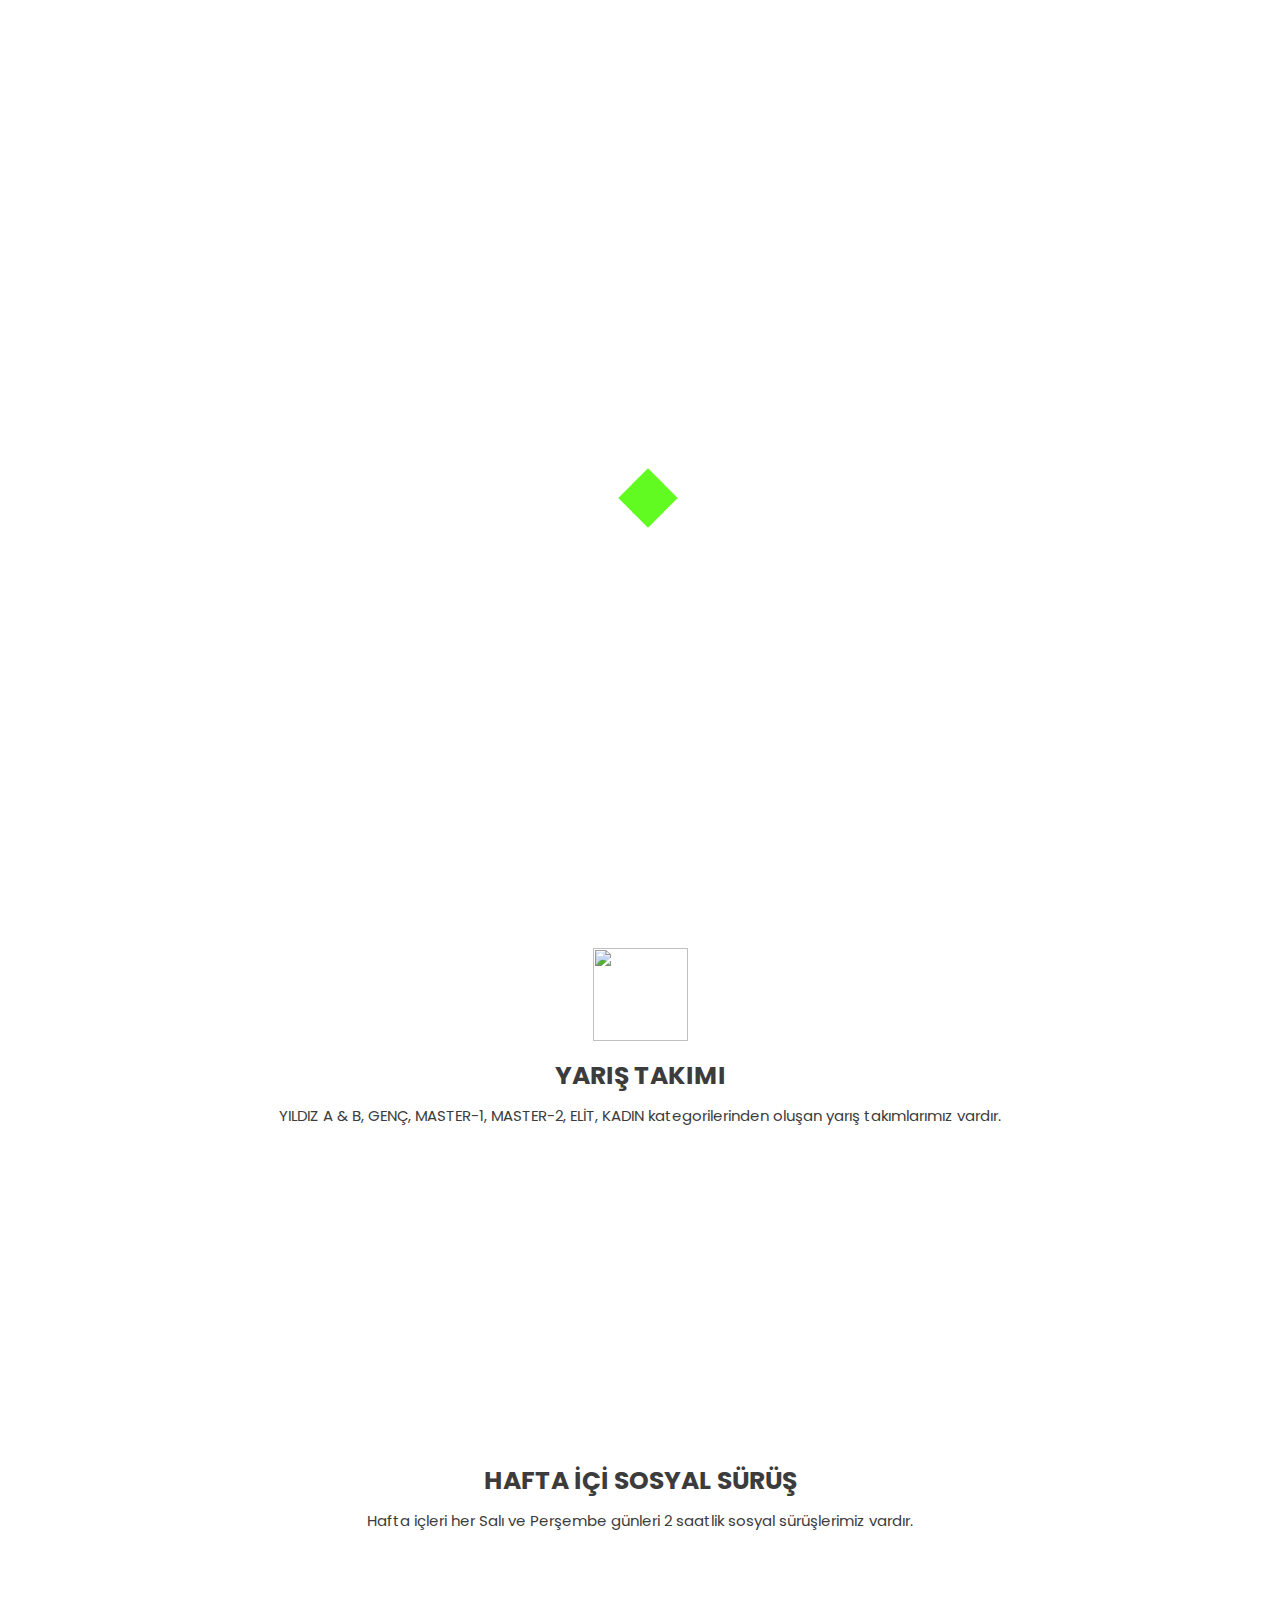
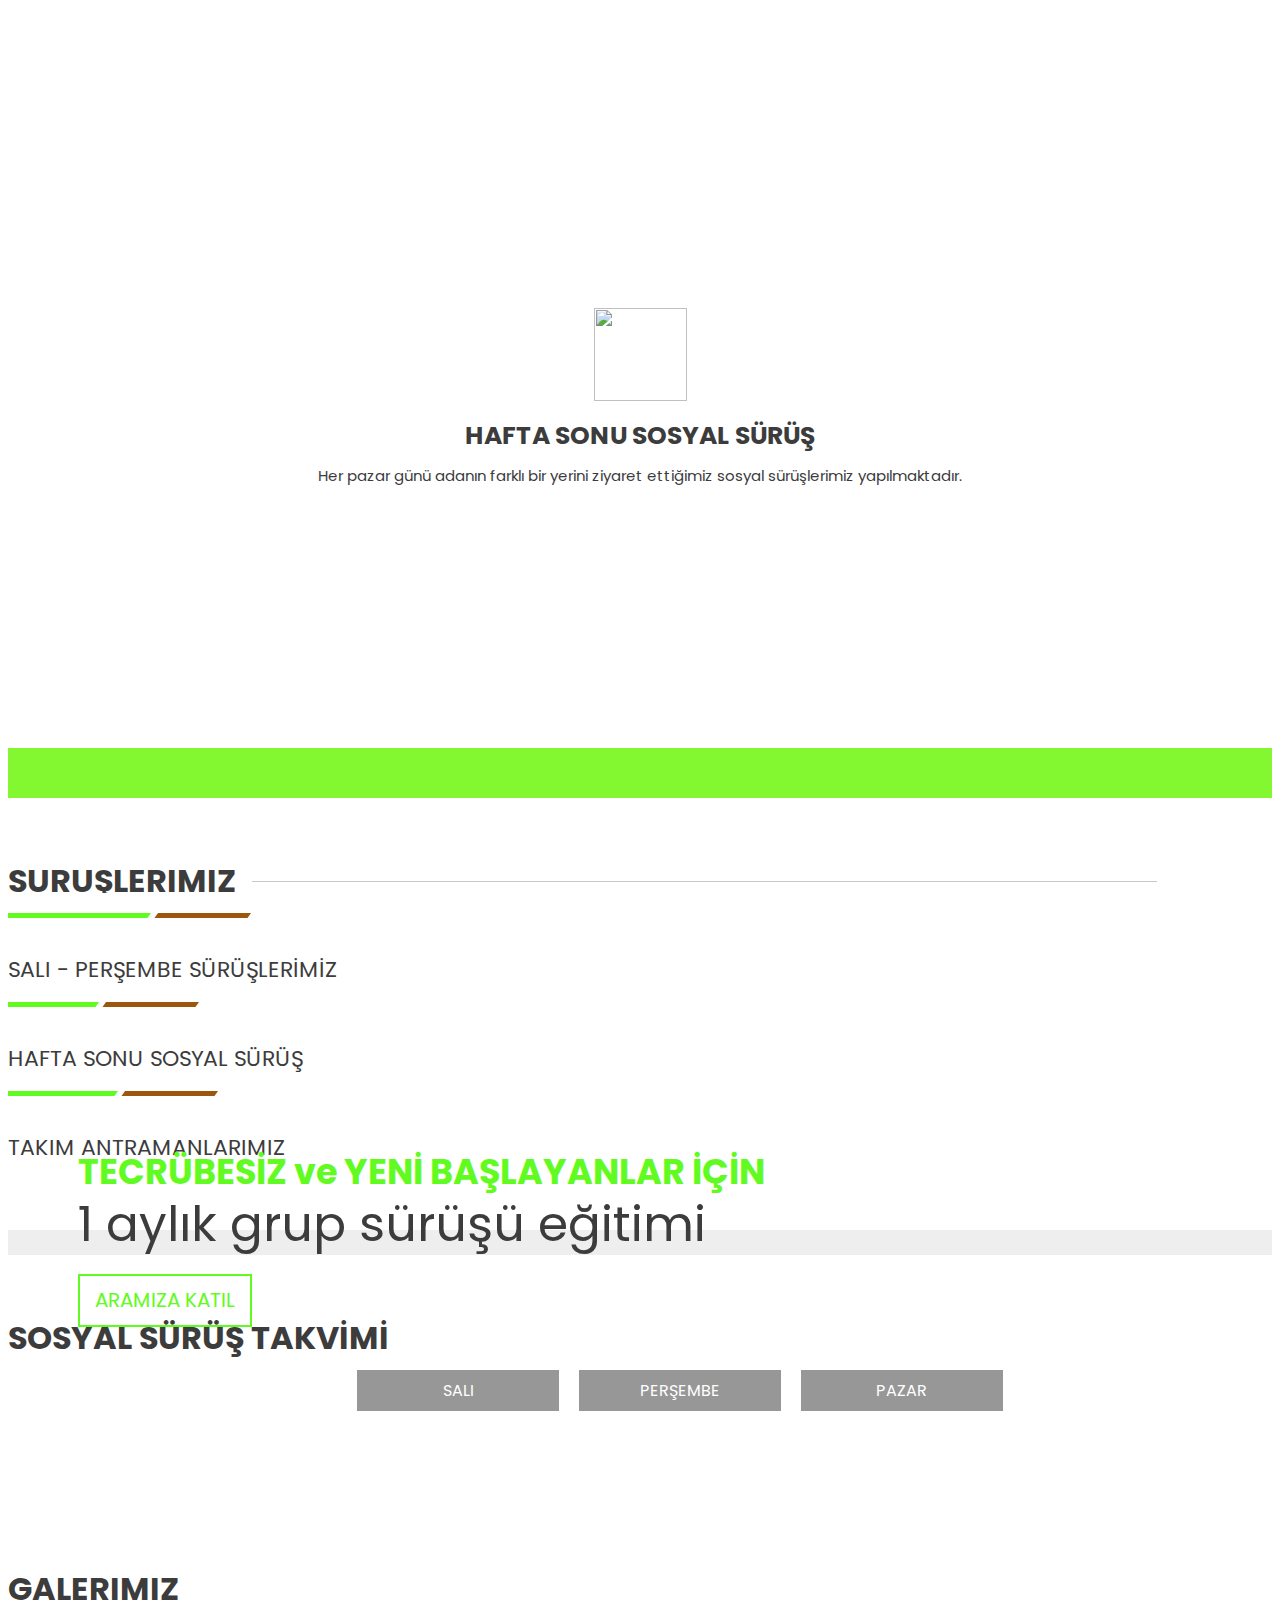
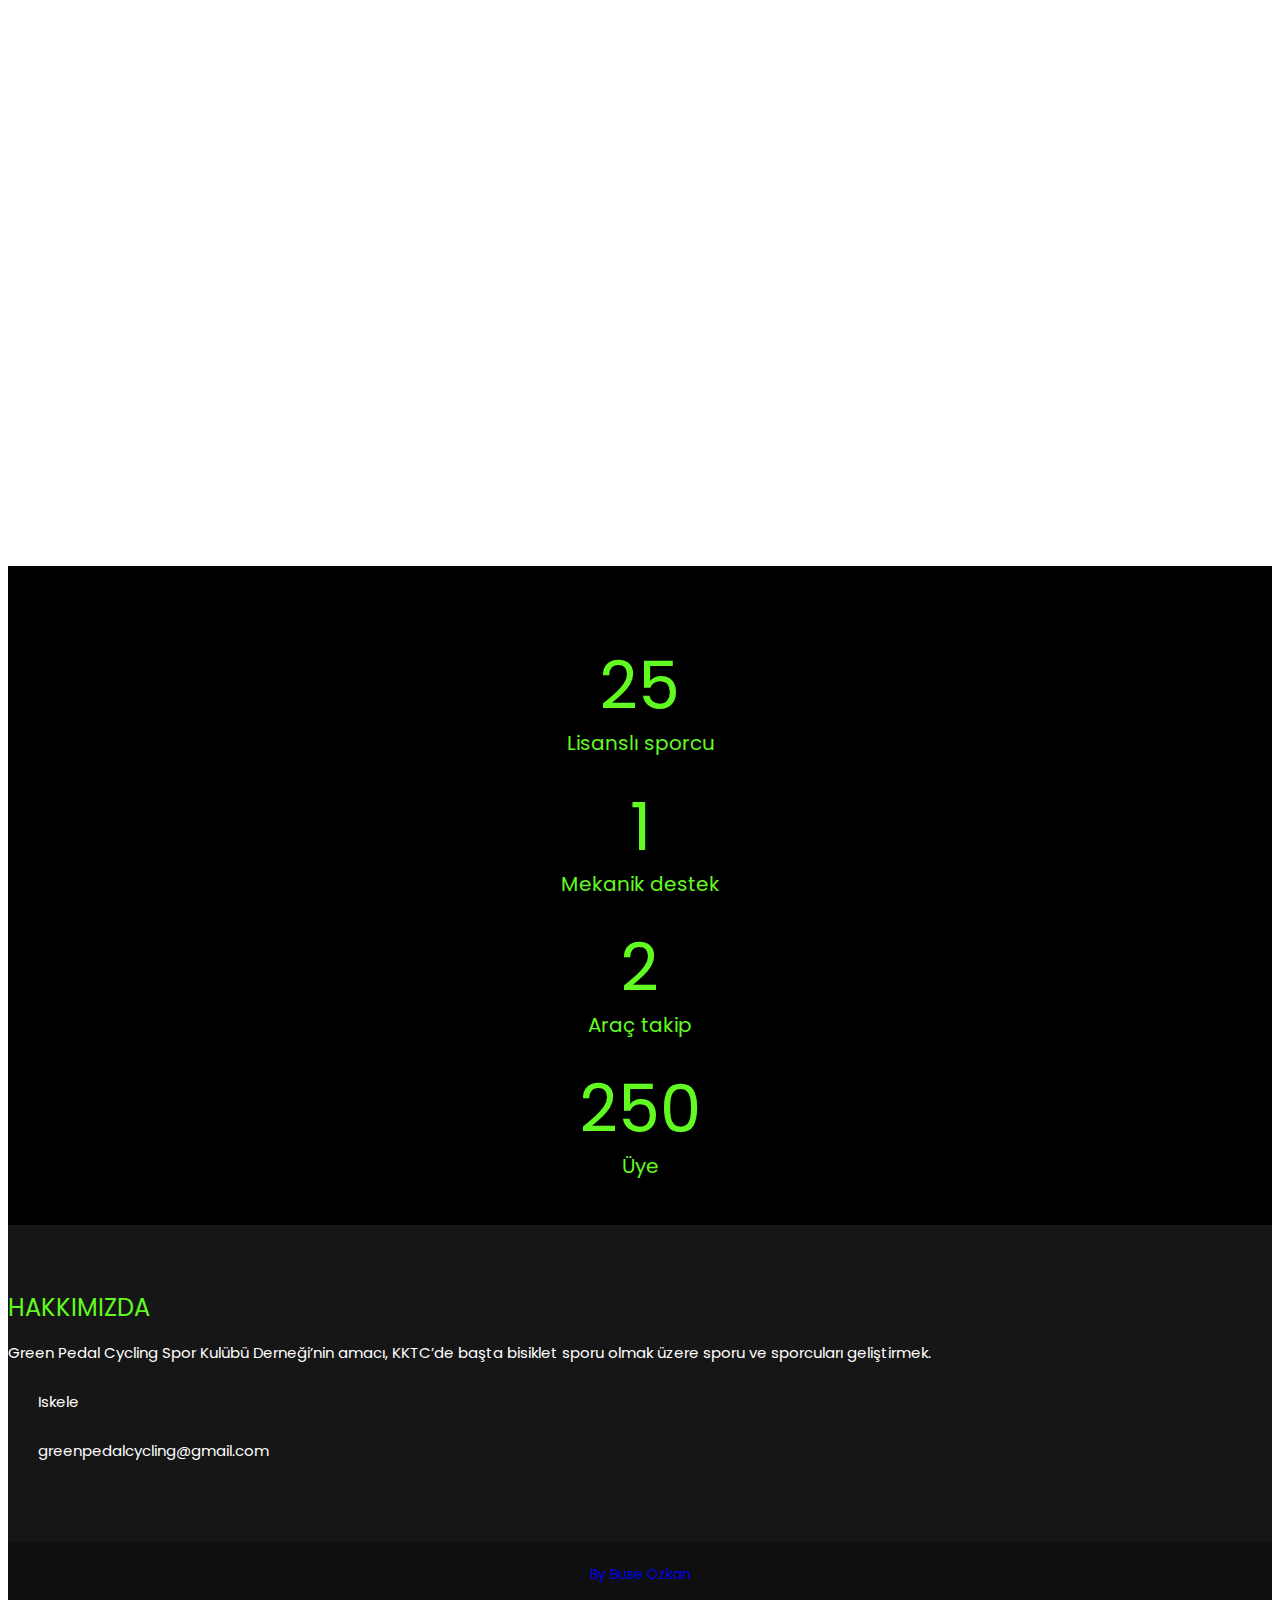
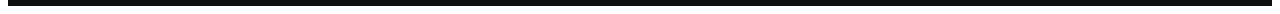
==== index.html @ 1f766755 "chn" ====
<!doctype html>
<html lang="en">

<head>
    <meta charset="utf-8">
    <meta http-equiv="X-UA-Compatible" content="IE=edge">
    <meta name="viewport" content="width=device-width, initial-scale=1" />
    <meta name="description" content="">
    <meta name="author" content="">
    <link rel="shortcut icon" type="image/x-icon" href="images/favicon.ico">
    <title>GREENPEDAL Template</title>
    <!-- Reset CSS -->
    <link href="css/reset.css" rel="stylesheet" type="text/css">
    <!-- Bootstrap -->
    <link href="assets/bootstrap/css/bootstrap.min.css" rel="stylesheet" type="text/css">
    <!-- Font Awesome -->
    <link href="assets/font-awesome/css/font-awesome.min.css" rel="stylesheet" type="text/css">
    <!-- Iconmoon -->
    <link href="assets/iconmoon/css/iconmoon.css" rel="stylesheet" type="text/css">
    <!-- Lightbox CSS -->
    <link href="assets/lightbox/css/lightbox.css" rel="stylesheet" type="text/css">
    <!-- Owl Carousel -->
    <link href="assets/owl-carousel/css/owl.carousel.min.css" rel="stylesheet" type="text/css">
    <!-- Animate -->
    <link href="css/animate.css" rel="stylesheet" type="text/css">
    <!-- Aos -->
    <link href="assets/aos/aos.css" rel="stylesheet" type="text/css">
    <!-- Custom Style -->
    <link href="css/custom.css" rel="stylesheet" type="text/css">
</head>

<body>
    <!-- Start Preloader -->
    <div id="loading">
        <div class="element">
            <div class="sk-folding-cube">
                <div class="sk-cube1 sk-cube"></div>
                <div class="sk-cube2 sk-cube"></div>
                <div class="sk-cube4 sk-cube"></div>
                <div class="sk-cube3 sk-cube"></div>
            </div>
        </div>
    </div>
    <!-- End Preloader -->


    <!-- Start Header -->
    <header>
        <!-- Start Header Sec -->
        <div class="container header-sec">
            <div class="row">
                <span class="col-xs-12 col-sm-3 logo"><a href="index-2.html"><img class="main" src="images/logo.png"
                            alt="Fitness Gym"><img class="fix" src="images/logo-fix.png" alt="Fitness Gym"></a></span>
                <div class="col-xs-12 col-sm-9 header-right">
                    <div class="header_search_outer">
                        <!-- <span class="icon-search-icon"></span>
                        <input type="text" value="" placeholder="Search" class="header_search" />
                    </div> -->
                        <!-- Start Navigation -->
                        <nav class="navbar navbar-expand-md navbar-dark navbar-custom">
                            <button class="navbar-toggler navbar-toggler-right" type="button" data-toggle="collapse"
                                data-target="#navbarNavDropdown" aria-controls="navbarNavDropdown">
                                <span class="navbar-toggler-icon"></span>
                            </button>
                            <div class="collapse navbar-collapse" id="navbarNavDropdown">
                                <ul class="navbar-nav">
                                    <li class="nav-item">
                                        <a class="nav-link" href="index-2.html">Ana Sayfa</a>
                                    </li>
                                    <li class="nav-item">
                                        <a class="nav-link" href="about-us.html">Hakkımızda</a>
                                    </li>
                                    <!-- <li class="nav-item">
                                    <a class="nav-link" href="classes.html">Classes</a>
                                </li>
                                <li class="nav-item">
                                    <a class="nav-link" href="schedule.html">Schedule</a>
                                </li>
                                <li class="nav-item">
                                    <a class="nav-link" href="trainers.html">Trainers</a>
                                </li>
                                <li class="nav-item">
                                    <a class="nav-link" href="news.html">News</a> -->
                                    </li>
                                    <li class="nav-item">
                                        <a class="nav-link" href="contact-us.html">İletişim</a>
                                    </li>
                                </ul>
                            </div>
                        </nav>
                        <!-- End Navigation -->
                    </div>
                </div>
            </div>
            <!-- End Header Sec -->
    </header>
    <!-- End Header -->

    <!-- Start Banner -->
    <div class="banner-outer">
        <span class="banner-shadow"></span>
        <div class="banner-image">
            <div class="container">
                <div class="content" data-aos="fade-right">
                    <h1>Sağlığını Şekillendir! </h1>
                    <h2>GREENPEDAL </h2>

                    <p>Bisiklet sporuna başlamak isteyip bir türlü başlayamıyor musunuz?
                        Ya da yeni bir bisiklet severler ekibi mi arıyorsunuz?</p>
                    <a href="https://docs.google.com/forms/d/e/1FAIpQLSelWysqo6po7-5aiItWca_OzMM6HdZRqr9SjpuhYBPBcHVYKA/viewform?usp=sf_link"
                        class="btn">Aramıza Katıl!</a>
                </div>
            </div>
        </div>
    </div>
    <!-- End Banner -->

    <!-- Start building -->
    <div class="building-outer">
        <div class="container">
            <div class="building-list">
                <div class="row">
                    <div class="col-sm-4 col-xs-12">
                        <div class="building-box">
                            <figure><img src="images/build_1.png" width="95" height="93" alt=""></figure>
                            <h4>YARIŞ TAKIMI</h4>
                            <p>YILDIZ A & B, GENÇ, MASTER-1, MASTER-2, ELİT, KADIN kategorilerinden oluşan yarış
                                takımlarımız vardır.</p>
                            <!-- <a href=" classes-detail.html" class="btn">Detaylara göz atın</a> -->
                        </div>
                    </div>
                    <div class="col-sm-4 col-xs-12">
                        <div class="building-box">
                            <figure><img src="images/build_2.png" alt=""></figure>
                            <h4>HAFTA İÇİ SOSYAL SÜRÜŞ</h4>
                            <p>Hafta içleri her Salı ve Perşembe günleri 2 saatlik sosyal sürüşlerimiz vardır.</p>
                            <!-- <a href="classes-detail.html" class="btn">Detaylara göz atın</a> -->
                        </div>
                    </div>
                    <div class="col-sm-4 col-xs-12">
                        <div class="building-box">
                            <figure><img src="images/build_3.png" height="93" width="93" alt=""></figure>
                            <h4>HAFTA SONU SOSYAL SÜRÜŞ</h4>
                            <p>Her pazar günü adanın farklı bir yerini ziyaret ettiğimiz sosyal sürüşlerimiz
                                yapılmaktadır.</p>
                            <!-- <a href="classes-detail.html" class="btn">Detaylara göz atın</a> -->
                        </div>
                    </div>
                </div>
            </div>
        </div>
    </div>
    <!-- End building sec -->

    <!-- Start Feature Classes -->
    <div class="feature-outer">
        <div class="container">
            <div class="head border">
                <h3><span>SÜRÜŞLERİMİZ</span></h3>
            </div>
            <div class="feature-list">
                <div class="feature-slider owl-carousel">
                    <div class="item">
                        <div class="feature-box">
                            <figure>
                                <img src="images/feature-thumb1.JPG" alt="">
                                <div class="time-box">
                                    <span class="date"><span>HER SALI & PERŞEMBE</span></span>
                                    <span class="time"><span>18:30</span></span>
                                </div>
                            </figure>
                            <h4>SALI - PERŞEMBE SÜRÜŞLERİMİZ</h4>
                        </div>
                    </div>
                    <div class="item">
                        <div class="feature-box">
                            <figure>
                                <img src="images/feature-thumb2.JPG" alt="">
                                <div class="time-box">
                                    <span class="date"><span>HER PAZAR</span></span>
                                    <span class="time"><span>6:00</span></span>
                                </div>
                            </figure>
                            <h4>HAFTA SONU SOSYAL SÜRÜŞ</h4>
                        </div>
                    </div>
                    <div class="item">
                        <div class="feature-box">
                            <figure>
                                <img src="images/feature-thumb3.jpg" alt="">
                                <div class="time-box">
                                    <span class="date"><span>HER CUMARTESİ</span></span>
                                    <span class="time"><span>6:00</span></span>
                                </div>
                            </figure>
                            <h4>TAKIM ANTRAMANLARIMIZ</h4>
                        </div>
                    </div>
                </div>
            </div>
        </div>
    </div>
    <!-- End Feature sec -->

    <!-- Start Muscle Sec -->
    <div class="muscle-outer">
        <figure><img src="images/egitim.jpg" alt=""></figure>
        <div class="muscle-para">
            <div class="outer">
                <h3>TECRÜBESİZ ve YENİ BAŞLAYANLAR İÇİN</h3>
                <h4>1 aylık grup sürüşü eğitimi</h4>
                <a href="contact-us.html" class="btn">ARAMIZA KATIL</a>
            </div>
        </div>
    </div>
    <!-- End Muscle sec -->

    <!-- Start SOSYAL SÜRÜŞ TAKVİMİ sec -->
    <div class="classSch-outer">
        <div class="container">
            <div class="head">
                <h3>SOSYAL SÜRÜŞ TAKVİMİ</h3>
            </div>
            <ul class="tabs">
                <li><a href="#tus">SALI</a></li>
                <li><a href="#thrus">PERŞEMBE</a></li>
                <li><a href="#sun">PAZAR</a></li>
            </ul>
            <div class="table-outer">
                <table class="table tab_container" id="tus">
                    <tr>
                        <td>HAFTA İÇİ SOSYAL SÜRÜŞ</td>
                        <td>18:30 - 20:30</td>
                        <td>Şevki Pırlanta</td>
                        <td><a href="contact-us.html" class="btn">ARAMIZA KATIL</a></td>
                    </tr>

                </table>

                <table class="table tab_container" id="thrus">
                    <tr>
                        <td>HAFTA İÇİ SOSYAL SÜRÜŞ</td>
                        <td>18:30 - 20:30</td>
                        <td>Şevki Pırlanta</td>
                        <td><a href="contact-us.html" class="btn">ARAMIZA KATIL</a></td>
                    </tr>

                </table>

                <table class="table tab_container" id="sun">
                    <tr>
                        <td>HAFTA SONU SOSYAL SÜRÜŞ</td>
                        <td>06:00 - 10:00</td>
                        <td>Şevki Pırlanta</td>
                        <td><a href="contact-us.html" class="btn">ARAMIZA KATIL</a></td>
                    </tr>

                </table>
            </div>
        </div>
    </div>
    <!-- End SOSYAL SÜRÜŞ TAKVİMİ sec -->

    <!-- Start Trainers sec -->
    <!-- <div class="trainers-outer">
        <div class="container">
            <div class="head border">
                <h3><span>EXPERT TRAINERS</span></h3>
            </div>
            <div class="trainers-list">
                <div class="trainers-slider owl-carousel">
                    <div class="item">
                        <div class="trainers-box">
                            <figure><img src="images/trainer1.png" alt=""></figure>
                            <span>Justin Hessen</span>
                        </div>
                    </div>
                    <div class="item">
                        <div class="trainers-box">
                            <figure><img src="images/trainer2.png" alt=""></figure>
                            <span>Romia Rose</span>
                        </div>
                    </div>
                    <div class="item">
                        <div class="trainers-box">
                            <figure><img src="images/trainer3.png" alt=""></figure>
                            <span>Simron Wigs</span>
                        </div>
                    </div>
                    <div class="item">
                        <div class="trainers-box">
                            <figure><img src="images/trainer4.png" alt=""></figure>
                            <span>John Smile</span>
                        </div>
                    </div>
                    <div class="item">
                        <div class="trainers-box">
                            <figure><img src="images/trainer1.png" alt=""></figure>
                            <span>Justin Hessen</span>
                        </div>
                    </div>
                    <div class="item">
                        <div class="trainers-box">
                            <figure><img src="images/trainer2.png" alt=""></figure>
                            <span>Romia Rose</span>
                        </div>
                    </div>
                    <div class="item">
                        <div class="trainers-box">
                            <figure><img src="images/trainer3.png" alt=""></figure>
                            <span>Simron Wigs</span>
                        </div>
                    </div>
                    <div class="item">
                        <div class="trainers-box">
                            <figure><img src="images/trainer4.png" alt=""></figure>
                            <span>John Smile</span>
                        </div>
                    </div>
                </div>
            </div>
        </div>
    </div> -->
    <!-- End Trainers sec -->

    <!-- Start Gallery sec -->
    <div class="gallery-outer">
        <div class="container">
            <div class="head">
                <h3>Galerimiz</h3>
            </div>

            <div class="gallery-list">
                <div class="row grid">
                    <div class="col-sm-3 col-xs-12 element-item HAFTA SONU SOSYAL SÜRÜŞ">
                        <div class="gallery-box">
                            <figure><img src="images/fotolar/img.jpg" alt=""></figure>
                        </div>
                    </div>
                    <div class="col-sm-3 col-xs-12 element-item running">
                        <div class="gallery-box">
                            <figure><img src="images/fotolar/img1.jpg" alt=""></figure>
                        </div>
                    </div>
                    <div class="col-sm-3 col-xs-12 element-item gym">
                        <div class="gallery-box">
                            <figure><img src="images/fotolar/img11.jpg" alt=""></figure>
                        </div>
                    </div>
                    <div class="col-sm-3 col-xs-12 element-item fitness">
                        <div class="gallery-box">
                            <figure><img src="images/fotolar/img2.jpg" alt=""></figure>
                        </div>
                    </div>
                    <div class="col-sm-3 col-xs-12 element-item HAFTA SONU SOSYAL SÜRÜŞ">
                        <div class="gallery-box">
                            <figure><img src="images/fotolar/img22.jpg" alt=""></figure>
                        </div>
                    </div>
                    <div class="col-sm-3 col-xs-12 element-item gym">
                        <div class="gallery-box">
                            <figure><img src="images/fotolar/img3.jpg" alt=""></figure>
                        </div>
                    </div>
                    <div class="col-sm-3 col-xs-12 element-item running">
                        <div class="gallery-box">
                            <figure><img src="images/fotolar/img33.jpg" alt=""></figure>
                        </div>
                    </div>
                    <div class="col-sm-3 col-xs-12 element-item fitness">
                        <div class="gallery-box">
                            <figure><img src="images/fotolar/img4.jpg" alt=""></figure>
                        </div>
                    </div>
                    <div class="col-sm-3 col-xs-12 element-item gym">
                        <div class="gallery-box">
                            <figure><img src="images/fotolar/img44.jpg" alt=""></figure>
                        </div>
                    </div>
                    <div class="col-sm-3 col-xs-12 element-item runnung">
                        <div class="gallery-box">
                            <figure><img src="images/fotolar/img7.jpg" alt=""></figure>
                        </div>
                    </div>
                    <div class="col-sm-3 col-xs-12 element-item gym">
                        <div class="gallery-box">
                            <figure><img src="images/fotolar/img5.jpg" alt=""></figure>
                        </div>
                    </div>
                    <div class=" col-sm-3 col-xs-12 element-item fitness">
                        <div class="gallery-box">
                            <figure><img src="images/fotolar/img6.jpg" alt=""></figure>
                        </div>
                    </div>
                </div>
            </div>
        </div>
    </div>
    <!-- End Gallery sec -->
    <!-- Start Counter sec -->
    <div class="counter-outer">
        <div class="container">
            <div class="row">
                <div class="col-sm-3 col-xs-12">
                    <div class="counter-box">
                        <figure><img src="images/counter1.png" alt="" height="150"></figure>
                        <strong class="counter">25</strong>
                        <small>Lisanslı sporcu</small>
                    </div>
                </div>
                <div class="col-sm-3 col-xs-12">
                    <div class="counter-box">
                        <figure><img src="images/counter2.png" alt="" height="150"></figure>
                        <strong class="counter">1</strong>
                        <small>Mekanik destek</small>
                    </div>
                </div>
                <div class="col-sm-3 col-xs-12">
                    <div class="counter-box">
                        <figure><img src="images/counter3.png" alt="" height="150"></figure>
                        <strong class="counter">2</strong>
                        <small>Araç takip</small>
                    </div>
                </div>
                <div class="col-sm-3 col-xs-12">
                    <div class="counter-box">
                        <figure><img src="images/counter4.png" alt="" height="150"></figure>
                        <strong class="counter">250</strong>
                        <small>Üye</small>
                    </div>
                </div>
            </div>
        </div>
    </div>
    <!-- End Counter sec -->

    <!-- Start News sec -->
    <!-- <div class="news-outer">
        <div class="container">
            <div class="head">
                <h3>LATEST NEWS</h3>
            </div>
            <div class="news-list">
                <div class="row">
                    <div class="col-sm-4 col-xs-12">
                        <div class="news-box">
                            <figure><img src="images/news-img1.png" alt="">
                                <div class="date-box">
                                    <span>JAN</span>
                                    <strong>20</strong>
                                </div>
                            </figure>
                            <h4>Lorem ipsum dolor sit amet</h4>
                            <p>Aliquam eu malesuada risus. Vivamus sagittis enim tempor eros consectetur, at
                                ullamcorper
                                neque maximus. <a href="news-detail.html">Read More...</a></p>
                        </div>
                    </div>
                    <div class="col-sm-4 col-xs-12">
                        <div class="news-box">
                            <figure>
                                <img src="images/news-img2.png" alt="">
                                <div class="date-box">
                                    <span>JAN</span>
                                    <strong>20</strong>
                                </div>
                            </figure>
                            <h4>Pellentesque pellentesque</h4>
                            <p>Aliquam eu malesuada risus. Vivamus sagittis enim tempor eros consectetur, at
                                ullamcorper
                                neque maximus. <a href="news-detail.html">Read More...</a></p>
                        </div>
                    </div>
                    <div class="col-sm-4 col-xs-12">
                        <div class="news-box">
                            <figure>
                                <img src="images/news-img3.png" alt="">
                                <div class="date-box">
                                    <span>JAN</span>
                                    <strong>20</strong>
                                </div>
                            </figure>
                            <h4>Curabitur et scelerisque dui</h4>
                            <p>Aliquam eu malesuada risus. Vivamus sagittis enim tempor eros consectetur, at
                                ullamcorper
                                neque maximus. <a href="news-detail.html">Read More...</a></p>
                        </div>
                    </div>
                </div>
            </div>
        </div>
    </div> -->
    <!-- End News sec -->

    <!-- Start Footer -->
    <footer class="footer">
        <!-- Start Footer top -->
        <div class="footer-top">
            <div class="container">
                <div class="row">
                    <div class="col-sm-4 col-xs-12">
                        <div class="contact-us">
                            <h3>Hakkımızda</h3>
                            <p>Green Pedal Cycling Spor Kulübü Derneği’nin amacı, KKTC’de başta bisiklet sporu olmak
                                üzere sporu ve sporcuları geliştirmek.</p>
                            <p><i class="fa fa-map-marker" aria-hidden="true"></i>Iskele
                            </p>
                            <a href="mailto:greenpedalcycling@gmail.com"><i class="fa fa-envelope"
                                    aria-hidden="true"></i>greenpedalcycling@gmail.com</a>
                            <!-- <a href="tel:+880-123-456-7890"><i class="fa fa-phone"
                                    aria-hidden="true"></i>+880-123-456-7890</a> -->
                        </div>
                    </div>
                    <!-- <div class="col-sm-4 col-xs-12">
                        <div class="newletter">
                            <h3>NEWSLETTER</h3>
                            <p>sign up for our mailing list to get latest updates and offers</p>
                            <div class="search-block clearfix">
                                <input name="Search" type="text" placeholder="Enter Your Email">
                                <button class="search"><span class="fa fa-long-arrow-right"></span></button>
                            </div>
                            <ul class="follow-us clearfix">
                                <li><a href="#" class="fa fa-facebook"></a></li>
                                <li><a href="#" class="fa fa-twitter"></a></li>
                                <li><a href="#" class="fa fa-linkedin"></a></li>
                                <li><a href="#" class="fa fa-instagram"></a></li>
                                <li><a href="#" class="fa fa-youtube-play"></a></li>
                            </ul>
                        </div>
                    </div> -->
                    <!-- <div class="col-sm-4 col-xs-12">
                        <h3>Flickr Photos</h3>
                        <ul class="flicker-box clearfix">
                            <li><a href="images/flic1B.png"><img src="images/flic1.png" alt=""></a></li>
                            <li><a href="images/flic2B.png"><img src="images/flic2.png" alt=""></a></li>
                            <li><a href="images/flic3B.png"><img src="images/flic3.png" alt=""></a></li>
                            <li><a href="images/flic4B.png"><img src="images/flic4.png" alt=""></a></li>
                            <li><a href="images/flic5B.png"><img src="images/flic5.png" alt=""></a></li>
                            <li><a href="images/flic6B.png"><img src="images/flic6.png" alt=""></a></li>
                        </ul>
                    </div> -->
                </div>
            </div>
        </div>
        <!-- End Footer top -->

        <!-- Copy Rights -->
        <div class="copy-rights-section">
            <div class="container">
                <div class="row">
                    <div class="col-sm-12 col-xs-12">
                        <p><a target="_blank" href="https://github.com/buseozkan">By Buse Ozkan</a></p>
                    </div>
                </div>
            </div>
        </div>
        <!-- End Copy Rights -->
    </footer>
    <!-- End Footer -->

    <!-- Scroll to top -->
    <a href="#" class="scroll-top"><i class="fa fa-chevron-up" aria-hidden="true"></i></a>

    <!-- jQuery (necessary for Bootstrap's JavaScript plugins) -->
    <script src="js/jquery.min.js"></script>
    <!-- Bootstrap JS -->
    <script src="assets/bootstrap/js/bootstrap.min.js"></script>
    <!-- Lightbox JS -->
    <script src="assets/lightbox/js/lightbox.js"></script>
    <!-- Owl Carousal JS -->
    <script src="assets/isotope/js/isotope.min.js"></script>
    <!-- Owl Carousal JS -->
    <script src="assets/owl-carousel/js/owl.carousel.min.js"></script>
    <!-- Aos JS -->
    <script src="assets/aos/aos.js"></script>
    <!-- CounterUp JS -->
    <script src="assets/counterup/counterup.min.js"></script>
    <script src="assets/counterup/waypoints.min.js"></script>
    <!-- Custom JS -->
    <script src="js/custom.js"></script>
</body>

</html>

<!-- buse -->
---- css/custom.css ----
/*-------------------------------------------------------------------------------------
Theme Name: GREENPEDAL Template
Author: Devender Kumar

-------------------------------------------------------------------------------------/
/**
@File: Construction Solutions Theme Styles
This file contains the styling for the actual theme, this
is the file you need to edit to change the look of the
theme.

01. General Style
02. header
03. navigation
04. home sections
	├─ banner
	├─ breadcrumbs
	├─ building section
	├─ feature section
	├─ muscle section
	├─ SOSYAL SÜRÜŞ TAKVİMİ section
	├─ trainers section
	├─ gallery section
	├─ counter section
	├─ news section
05. footer
06. about us
07. classes page
08. schedule page
09. trainers page
10. news page
   ├─ news detail page
11. İLETİŞİM page
12. 404 page
13. responsive style

**/
/* ================================================== */
/* 01. General Style */
/* ================================================== */
@import url('https://fonts.googleapis.com/css?family=Poppins:300,400,600,700,800,900');
body {
	font-family: 'Poppins', sans-serif;
	font-size: 15px;
	color: #3c3c3c;
	line-height: 25px;
	font-weight: 400;
}
figure {
	margin: 0;
}
h1, h2, h3, h4, h5, h6 {
	padding: 0px;
	margin: 0px;
	font-family: 'Poppins', sans-serif;
	color: #3c3c3c;
	font-weight: bold;
}
h1 {
	font-size: 46px;
}
h2 {
	font-size: 36px;
}
h3 {
	font-size: 30px;
}
h4 {
	font-size: 26px;
}
h5 {
	font-size: 20px;
}
h6 {
	font-size: 14px;
}
p {
	padding: 0px;
	margin: 0px;
	font-family: 'Poppins', sans-serif;
	color: #3c3c3c;
}
ol, ul {
	margin-bottom: 0px;
}
a {
	text-decoration: none !important;
	outline: none;
	-moz-transition: all 0.3s ease 0s;
	-o-transition: all 0.3s ease 0s;
	-webkit-transition: all 0.3s ease 0s;
	-ms-transition: all 0.3s ease 0s;
	transition: all 0.3s ease 0s;
}
img {
	max-width: 100%;
}
label {
	font-weight: normal;
}
::-webkit-input-placeholder {
 opacity:1;
}
:-moz-placeholder { /* Firefox 18- */
 opacity:1;
}
::-moz-placeholder {  /* Firefox 19+ */
 opacity:1;
}
:-ms-input-placeholder {
 opacity:1;
}
input:focus, textarea:focus, select:focus {
	outline: none;
}

/*---Page Loader---*/
	
#loading {
	width: 100%;
	height: 100%;
	position: fixed;
	z-index: 99999;
	background: #fff;
}
#loading .element {
	position: absolute;
	margin: 0 auto;
	left: 0px;
	right: 0px;
	top: 50%;
}
.sk-folding-cube {
	margin: 20px auto;
	width: 40px;
	height: 40px;
	position: relative;
	-webkit-transform: rotateZ(45deg);
	transform: rotateZ(45deg);
}
.sk-folding-cube .sk-cube {
	float: left;
	width: 50%;
	height: 50%;
	position: relative;
	-webkit-transform: scale(1.1);
	-ms-transform: scale(1.1);
	transform: scale(1.1);
}
.sk-folding-cube .sk-cube:before {
	content: '';
	position: absolute;
	top: 0;
	left: 0;
	width: 100%;
	height: 100%;
	background-color: #62fb21;
	-webkit-animation: sk-foldCubeAngle 2.4s infinite linear both;
	animation: sk-foldCubeAngle 2.4s infinite linear both;
	-webkit-transform-origin: 100% 100%;
	-ms-transform-origin: 100% 100%;
	transform-origin: 100% 100%;
}
.sk-folding-cube .sk-cube2 {
	-webkit-transform: scale(1.1) rotateZ(90deg);
	transform: scale(1.1) rotateZ(90deg);
}
.sk-folding-cube .sk-cube3 {
	-webkit-transform: scale(1.1) rotateZ(180deg);
	transform: scale(1.1) rotateZ(180deg);
}
.sk-folding-cube .sk-cube4 {
	-webkit-transform: scale(1.1) rotateZ(270deg);
	transform: scale(1.1) rotateZ(270deg);
}
.sk-folding-cube .sk-cube2:before {
	-webkit-animation-delay: 0.3s;
	animation-delay: 0.3s;
}
.sk-folding-cube .sk-cube3:before {
	-webkit-animation-delay: 0.6s;
	animation-delay: 0.6s;
}
.sk-folding-cube .sk-cube4:before {
	-webkit-animation-delay: 0.9s;
	animation-delay: 0.9s;
}

 @-webkit-keyframes sk-foldCubeAngle {
	 
	 0%, 10% {
	 -webkit-transform: perspective(140px) rotateX(-180deg);
	 transform: perspective(140px) rotateX(-180deg);
	 opacity: 0;
	}
	 25%, 75% {
	 -webkit-transform: perspective(140px) rotateX(0deg);
	 transform: perspective(140px) rotateX(0deg);
	 opacity: 1;
	}
	 90%, 100% {
	 -webkit-transform: perspective(140px) rotateY(180deg);
	 transform: perspective(140px) rotateY(180deg);
	 opacity: 0;
	}
}

 @keyframes sk-foldCubeAngle {
	 
	 0%, 10% {
	 -webkit-transform: perspective(140px) rotateX(-180deg);
	 transform: perspective(140px) rotateX(-180deg);
	 opacity: 0;
	}
	 25%, 75% {
	 -webkit-transform: perspective(140px) rotateX(0deg);
	 transform: perspective(140px) rotateX(0deg);
	 opacity: 1;
	}
	 90%, 100% {
	 -webkit-transform: perspective(140px) rotateY(180deg);
	 transform: perspective(140px) rotateY(180deg);
	 opacity: 0;
	}
}

/* ================================================== */
/* 02. header	*/ 
/* ================================================== */

header {
	position: fixed;
	top: 0;
	width: 100%;
	z-index: 9999;
	left: 0;
	-moz-transition: all 0.3s ease 0s;
	-o-transition: all 0.3s ease 0s;
	-webkit-transition: all 0.3s ease 0s;
	-ms-transition: all 0.3s ease 0s;
	transition: all 0.3s ease 0s;
}
.header-sec {
	max-width: 100%!important;
	padding-top: 20px;
	padding-bottom: 20px;
	padding-left:40px;
	padding-right: 40px;
}
header .logo img {
	max-width: 100%;
	-moz-transition: all 0.3s ease 0s;
	-o-transition: all 0.3s ease 0s;
	-webkit-transition: all 0.3s ease 0s;
	-ms-transition: all 0.3s ease 0s;
	transition: all 0.3s ease 0s;
}
header .logo img.fix {
	display: none;
}
.header-right {
	margin-top: 20px
}
/* ================================================== */
/* A. Header Small */
/* ================================================== */
header.header-small {
	background: #fff;
	box-shadow: 1px 1px 10px #2f3c58;
}
header.header-small img.fix {
	display: block;
}
header.header-small img.main {
	display: none;
}
header.header-small .header-sec {
	padding-top: 12px;
	padding-bottom: 15px;
	padding-left: 15px;
    padding-right: 15px;
}
header.header-small .logo img {
	max-width: 130px;
}
header.header-small .logo {
	height: 43px;
}
header.header-small .header-right {
	margin-top: 6px;
}
/*-----------------------
   B. Search
-----------------------*/
.header_search_outer {
	float: right;
	position: relative;
}
.header_search_outer .icon-search-icon {
	padding: 4px 6px 6px 15px;
	height: 32px;
	display: inline-block;
	margin-left: 20px;
	border-left: 1px solid #fff;
}
header.header-small .header_search_outer .icon-search-icon {
	border-left: 1px solid #3c3c3c;
}
.header_search_outer .icon-search-icon:before {
	content: "\e90e";
	font-size: 25px;
	color: #fff;
	cursor: pointer;
}
header.header-small .header_search_outer .icon-search-icon::before {
	color: #3c3c3c;
}
.header_search_outer .header_search {
	position: absolute;
	right: 0;
	top: 37px;
	margin-top: 15px;
	height: 50px;
	width: 360px;
	float: left;
	display: none;
	padding: 0 20px 0 20px;
	border: 1px solid #fb992f;
	background: #fff;
	color: #aeaeae;
	font-size: 15px;
	border-radius: 5px;
	-webkite-border-radius: 5px;
}
/* ================================================== */
/* 03. navigation */
/* ================================================== */

.navbar {
	border-radius: 0px;
	margin: 0px;
	border: none;
	padding: 0;
	float: right;
	-moz-transition: all 0.3s ease 0s;
	-o-transition: all 0.3s ease 0s;
	-webkit-transition: all 0.3s ease 0s;
	-ms-transition: all 0.3s ease 0s;
	transition: all 0.3s ease 0s;
}
.navbar-collapse {
	padding: 0px;
}
.navbar-inverse {
	background: none;
}
.navbar-nav > li {
	border-right: 0;
}
.navbar-nav > li:last-child {
	border: none;
}
.navbar-dark .navbar-nav li:last-child a {
	margin-right: 0;
}
.navbar-dark .navbar-nav li:first-child a {
	margin-left: 0;
}
.navbar-dark .navbar-nav .nav-link {
	font-size: 18px;
	color: #fff;
	padding: 4px 0;
	margin: 0 20px;
	border-bottom: 2px solid transparent;
}
header.header-small .navbar-dark .navbar-nav .nav-link {
	color: #3c3c3c;
}
.navbar-dark .navbar-nav .active > .nav-link, .navbar-dark .navbar-nav .nav-link.active, .navbar-dark .navbar-nav .nav-link.show, .navbar-dark .navbar-nav .show > .nav-link, .navbar-dark .navbar-nav .nav-link:focus, .navbar-dark .navbar-nav .nav-link:hover, header.header-small .navbar-dark .navbar-nav .active > .nav-link, header.header-small .navbar-dark .navbar-nav .nav-link:focus {
	border-bottom: 2px solid #62fb21;
	color: #62fb21;
	background-color: transparent;
}
.navbar-inverse .navbar-nav > li > a i {
	font-size: 20px;
	color: #8bd29d;
}
.navbar-inverse .navbar-nav > .open > a, .navbar-inverse .navbar-nav > .open > a:focus, .navbar-inverse .navbar-nav > .open > a:hover {
	background: #4ab866;
}
/* ================================================== */
/* 04. home page sections */
/* ================================================== */
	/*-----------------------
			banner
	-----------------------*/
.banner-outer {
	display: block;
	height: 1000px;
	position: relative;
	overflow-x: hidden;
	background: url(../images/kk.jpeg) no-repeat center top / cover;
}
.banner-shadow {
	position: absolute;
	;
	top: 0;
	left: 0;
	width: 100%;
	height: 100%;
	background: url(../images/banner-shadow.png) repeat-y left top;
}
.banner-outer .content {
	display: table-cell;
	vertical-align: middle;
	padding: 245px 0 280px;
	max-width: 650px;
}
.banner-outer .content h1 {
	display: block;
	font-size: 66px;
	font-weight: 700;
	color: #fff;
	font-style: italic;
	line-height: 65px;
	-webkit-animation-delay: 0.2s;
}
.banner-outer .content h2 {
	display: block;
	padding-bottom: 5px;
	font-size: 140px;
	font-weight: 700;
	color: #62fb21;
	font-style: italic;
	line-height: 155px;
	-webkit-animation-delay: 0.2s;
}
.banner-outer .content p {
	display: block;
	padding-bottom: 25px;
	font-size: 18px;
	line-height: 25px;
	color: #fff;
	-webkit-animation-delay: 0.34s;
}
.banner-outer .content a.btn {
	-webkit-animation-delay: 0.36s;
	font-size: 20px;
	margin-top: 20px;
	line-height: 25px;
	padding: 12px 15px;
}
.btn {
	display: inline-block;
	padding: 7px 12px;
	border-radius: 0;
	background: none;
	border: 2px solid #62fb21;
	font-size: 16px;
	color: #62fb21;
	-moz-transition: all 0.3s ease 0s;
	-o-transition: all 0.3s ease 0s;
	-webkit-transition: all 0.3s ease 0s;
	-ms-transition: all 0.3s ease 0s;
	transition: all 0.3s ease 0s;
	cursor: pointer;
}
.btn:hover, .btn:focus {
	background: #62fb21;
	color: #fff;
}
.inner-banner .content {
	padding: 200px 0 160px;
	max-width: 100%;
	width: 100%;
	display: inline-block;
	text-align: center;
}
.banner-outer.inner-banner .content h1 {
	font-size: 48px;
	font-style: normal;
	margin: 0;
	padding: 0;
}
.inner-banner .banner-shadow {
	display: none
}
/*-----------------------
			Breadcrumbs
	-----------------------*/
.breadcrumbs {
	margin: 0;
}
.breadcrumbs li {
	display: inline-block;
	font-size: 14px;
	color: #fff;
	border-left: 1px solid;
	line-height: 18px;
	padding-left: 10px;
	margin-left: 10px;
}
.breadcrumbs li:first-child {
	margin: 0;
	padding: 0;
	border: none
}
.breadcrumbs li a {
	color: #83f830
}
.breadcrumbs li a:hover {
	opacity: .8
}
/* ================================================== */
/* building Section */
/* ================================================== */
.building-outer {
	padding: 50px 0;
	background: #83f830 ;
}
.building-list {
	margin-top: -150px;
	position: relative;
}
.building-box {
	text-align: center;
	background: #fff;
	padding: 40px 25px;
	height: 400px;
}
.building-box figure {
	margin-bottom: 15px;
}
.building-box h4 {
	font-size: 25px;
	font-weight: bold
}
.building-box p {
	margin: 15px 0
}
.building-box a.btn {
	margin: 5px 0;
	font-size: 17px;
}
/* ================================================== */
/* Feature Section */
/* ================================================== */

.head {
	margin-bottom: 20px;
}
.head h3 {
	font-size: 32px;
	font-weight: bold;
	text-transform: uppercase;
}
.feature-outer {
	padding: 70px 0 50px 0;
}
.feature-outer.classes-page{
	padding: 60px 0 50px 0;
}
.head.border {
	border: none!important
}
.head.border h3 {
	width: calc(100% - 115px);
	position: relative;
	overflow: hidden
}
.head.border span {
	padding-right: 15px;
	position: relative;
	z-index: 1
}
.head.border h3::after {
	content: "";
	position: absolute;
	top: 50%;
	width: calc(100% - 120px);
	background: #c8c8c8;
	height: 1px;
}
.feature-box {
	margin: 15px 0;
	position: relative;
	overflow: hidden;
}
.feature-box figure {
	margin-bottom: 15px;
	position: relative
}
.time-box {
	position: absolute;
	bottom: 20px;
	z-index: 1;
}
.time, .date {
	min-width: 93px;
	background: #9b570e;
	color: #fff;
	font-size: 13px;
	line-height: 30px;
	display: inline-block;
	text-align: center;
	transform: skew(-35deg);
	-webkit-transform: skew(-35deg);
	-moz-transform: skew(-35deg);
	-o-transform: skew(-35deg);
}
.time span, .date span {
	display: block;
	transform: skew(35deg);
	-webkit-transform: skew(35deg);
	-moz-transform: skew(35deg);
	-o-transform: skew(35deg);
}
.date {
	background: #62fb21;
	margin: 0 3px 0 -12px;
	padding: 0 10px 0px 20px;
	min-width: 80px;
}
.feature-box h4 {
	font-size: 22px;
	font-weight: 400;
	line-height: 34px;
}
.feature-box h4 a{
	color:#3c3c3c;
}
.feature-box p {
	font-size: 16px;
	padding: 10px 10px 0 0;
}
.feature-box p a {
	color: #62fb21;
}
.feature-slider .owl-prev, .feature-slider .owl-next {
	position: absolute;
	top: -60px;
	width: 42px;
	height: 42px;
	text-indent: -99999px;
}
.feature-slider .owl-prev {
	background: url(../images/left_arrowW.png) no-repeat center center;
	right: 60px;
}
.feature-slider .owl-next {
	background: url(../images/right_arrowW.png) no-repeat center center;
	right: 0px;
}
/* ================================================== */
/* Muscle Section */
/* ================================================== */
.muscle-outer {
	background: #eeeeee;
	display: inline-block;
	width: 100%;
	position: relative;
}
.muscle-outer figure {
	width: 45%;
	float: left
}
.muscle-outer figure img {
	width: 100%;
}
.muscle-para {
	float: left;
	padding-left: 100px;
	width: 55%;
}
.muscle-para .outer {
	max-width: 800px;
	position: absolute;
	top: 50%;
	transform: translate(0, -50%);
	-moz-transform: translate(0, -50%);
	-o-transform: translate(0, -50%);
	-ms-transform: translate(0, -50%);
	-webkit-transform: translate(0, -50%);
	padding-right: 70px;
}
.muscle-para h3 {
	font-size: 35px;
	color: #62fb21;
}
.muscle-para h4 {
	font-size: 49px;
	line-height: 60px;
	margin: 10px 0 20px;
	font-weight: normal;
}
.muscle-para a.btn {
	font-size: 20px;
	line-height: 25px;
	padding: 12px 15px;
}
/* ================================================== */
/* SOSYAL SÜRÜŞ TAKVİMİ section */
/* ================================================== */
.classSch-outer {
	padding: 63px 0 75px;
}
.table-outer table {
	margin-bottom: 0;
}
.table-outer table.tab_container{
	display:none;
}
.classSch-outer .tabs {
	text-align: center;
	margin: 10px -8px;
	width: calc(100% + 16px);
	margin-bottom: 20px;
}
.classSch-outer .tabs li a {
	font-size: 16px;
	width: calc(13.9% - 16px);
	margin: 0 8px;
}
.table td {
	vertical-align: middle;
	border-bottom: 1px solid #c8c8c8;
	border-top: none;
	text-align: center;
	padding-top: 20px;
	padding-bottom: 20px;
	width:25%;
}
.table tr:nth-child(even) {
	background: #eeeeee;
}
.table td a.btn {
	padding: 7px 20px;
}
/* ================================================== */
/* Trainers Section */
/* ================================================== */
.trainers-outer {
	padding: 70px 0 60px 0;
	background: url(../images/trainers_bg.png) no-repeat center top / cover;
	background-attachment: fixed;
}
.trainers-outer .head h3 {
	color: #fff;
}
.trainers-box {
	margin: 15px 0;
	position: relative;
	overflow: hidden;
}
.trainers-box span {
	display: block;
	text-align: center;
	color: #fff;
	font-size: 22px;
	padding: 10px;
	background: #62fb21
}
.trainers-box figure{
	overflow:hidden;
}
.trainers-box figure img{
	transition: transform .2s;
}
.trainers-box figure img:hover{
	-ms-transform: scale(1.1); /* IE 9 */
    -webkit-transform: scale(1.1); /* Safari 3-8 */
    transform: scale(1.1); 
}
.trainers-slider .owl-prev, .trainers-slider .owl-next {
	position: absolute;
	top: -60px;
	width: 42px;
	height: 42px;
	text-indent: -99999px;
}
.trainers-slider .owl-prev {
	background: url(../images/left_arrow.png) no-repeat center center;
	right: 60px;
}
.trainers-slider .owl-next {
	background: url(../images/right_arrow.png) no-repeat center center;
	right: 0px;
}
/* ================================================== */
/* Gallery Section */
/* ================================================== */
.gallery-outer {
	padding: 70px 0 65px;
}
.gallery-outer .container {
	position: relative;
}
.gallery-outer .tabs {
	margin-top: -50px;
	float: right;
	position: absolute;
	right: 0
}
.gallery-outer .tabs span:before {
	display: none
}
.gallery-box {
	margin: 15px 0;
	position: relative;
	overflow: hidden;
}
.gallery-overlay {
	position: absolute;
	top: 0;
	left: 0;
	width: 100%;
	height: 100%;
	background: url(../images/overlay-bg.png) repeat center top / cover;
	opacity: 0;
	padding: 10px;
	text-align: center;
	-moz-transition: all 0.3s ease 0s;
	-o-transition: all 0.3s ease 0s;
	-webkit-transition: all 0.3s ease 0s;
	-ms-transition: all 0.3s ease 0s;
	transition: all 0.3s ease 0s;
	cursor: pointer;
}
.gallery-box:hover .gallery-overlay {
	opacity: 1;
}
.gallery-overlay i {
	color: #fff;
	font-size: 40px;
	position: relative;
	margin-top: -20px;
	top: 50%;
}
/* ================================================== */
/* A Tabs Section */
/* ================================================== */
.tabs {
}
.tabs li {
	display: inline;
}
.tabs li a, .tabs li span {
	display: inline-block;
	padding: 8px 20px;
	font-size: 16px;
	color: #fff;
	background: #979797;
	margin-right: 15px;
	cursor: pointer;
	-moz-transition: all 0.3s ease 0s;
	-o-transition: all 0.3s ease 0s;
	-webkit-transition: all 0.3s ease 0s;
	-ms-transition: all 0.3s ease 0s;
	transition: all 0.3s ease 0s;
}
.tabs li:hover a, .tabs li.active a, .tabs li:hover span, .tabs li.active span {
	background: #62fb21;
	position: relative
}
.tabs li:hover a:before, .tabs li.active a:before, .tabs li:hover span:before, .tabs li.active span:before {
	color: #62fb21;
	content: "\f0d7";
	font: normal normal normal 14px/1 FontAwesome;
	position: absolute;
	bottom: -15px;
	font-size: 25px;
	margin-left: -8px;
	left: 50%;
}
/*Fitness Sec*/
.finess-outer {
	padding: 65px 0;
	background: #000 url(../images/fitness_bg.png) no-repeat center top / cover;
	background-attachment: fixed;
	text-align:center;
}
.finess-outer h3 {
	color: #fff;
	font-size: 40px;
	font-weight: normal;
	margin-bottom: 20px;
	text-transform: uppercase
}
.finess-outer h3 span {
	color: #62fb21
}
/* ================================================== */
/* Counter Section */
/* ================================================== */
.counter-outer {
	padding: 50px 0 45px 0;
	background: #000 url(../images/count_1.jpg) no-repeat center top / cover;
	text-align: center;
	background-attachment: fixed;
}
.counter-box strong {
	color: #62fb21;
	font-size: 66px;
	display: block;
	padding: 10px 0;
	font-weight: normal;
	line-height: 70px;
}
.counter-box small {
	color: #62fb21;
	font-size: 20px
}
/* ================================================== */
/* News Section */
/* ================================================== */
.news-outer {
	padding: 62px 0 67px;
}
.news-list {
}
.news-box figure {
	margin-bottom: 30px;
	position: relative
}
.date-box {
	background: #62fb21;
	text-align: center;
	padding: 10px 5px;
	min-width: 60px;
	float: left;
	position: absolute;
	bottom: -10px;
	left: 20px;
}
.date-box:before {
	background: url(../images/date_corner.png) no-repeat bottom;
	width: 10px;
	height: 11px;
	content: "";
	display: block;
	position: absolute;
	bottom: 0;
	left: -10px;
}
.date-box span {
	font-size: 22px;
	color: #fff;
	display: block;
	font-weight: bold
}
.date-box strong {
	font-size: 30px;
	color: #fff;
	display: block
}
.news-box h4 {
	font-size: 22px;
	margin: 10px 0;
	font-weight:400;
}
.news-box p a {
	color: #62fb21
}
.news-box p a:hover {
	text-decoration: underline!important
}
/* ================================================== */
/* 05. footer */
/* ================================================== */
.footer {
	display: block;
	background: #161616 url(../images/footer_bg.png) no-repeat center top / cover;
}
.footer-top {
	padding-top: 70px;
	padding-bottom: 55px;
}
.footer h3 {
	display: block;
	padding-bottom: 20px;
	font-size: 24px;
	text-transform: uppercase;
	color: #62fb21;
	font-weight: 400;
}
.footer-top .contact-us p, .footer-top .contact-us a {
	display: block;	
	color: #fff;
	font-weight: 400;
	padding: 0 0 24px 0;
}
.footer .contact-us a:hover {
	color: #62fb21;
}
.footer .contact-us .fa {
	font-size: 24px;
	width: 30px;
	float: left;
	height: 20px;
}
.footer .contact-us .fa.fa-phone {
	font-size: 25px;
}
.footer .contact-us .fa.fa-envelope {
	font-size: 20px;
}
.newletter p {
	color: #fff;
	margin-bottom: 15px
}
.newletter .search-block {
	border-radius: 0;
}
.newletter .search-block input {
	border: 1px solid #dedede;
	background: none;
	color: #fff;
	border-radius: 0;
}
.newletter .search-block ::-webkit-input-placeholder {
 opacity:1;
color: #fff;
}
.newletter .search-block :-moz-placeholder { /* Firefox 18- */
 opacity:1;
color: #fff;
}
.newletter .search-block ::-moz-placeholder {  /* Firefox 19+ */
 opacity:1;
color: #fff;
}
.newletter .search-block :-ms-input-placeholder {
 opacity:1;
color: #fff;
}
.newletter .search-block .search {
	border: none;
	background: none!important;
	color: #62fb21;
}
.newletter .search-block .search .icon-search-icon {
	color: #f99121;
	position: relative;
	top: 2px;
}
ul.follow-us li {
	float: left;
	margin-right: 25px;
	text-align: center;
}
ul.follow-us li:last-child {
	margin: 0;
}
ul.follow-us li a {
	display: block;
	width: 45px;
	height: 45px;
	border: 1px solid transparent;
	line-height: 45px;
	font-size: 25px;
	color: #fff;
	border: 1px solid #fff;
}
ul.follow-us li a:hover {
	background: #f99121;
	border: 1px solid #f99121;
}
ul.flicker-box {
	width: calc(100% + 20px);
	margin: 8px -10px 0;
}
ul.flicker-box li {
	float: left;
	margin: 0;
	width: 33.33%;
	padding: 0 10px 20px 10px;
}
ul.flicker-box li a {
	display: block;
	width: 100%;
}
ul.flicker-box li a:hover {
	opacity: 0.6;
}
.copy-rights-section {
	background: #0f0f0f;
	padding: 20px 0;
	text-align: center;
}
.copy-rights-section p {
	color: #8c8c8c;
	font-size: 14px;
	line-height: 24px;
	width: 100%;
	display: block;
	margin: 0;
	padding: 0;
}
a.scroll-top {
	width: 44px;
	height: 44px;
	line-height: 40px;
	color: #fff;
	border-radius: 50%;
	text-align: center;
	position: fixed;
	display: none;
	right: 20px;
	bottom: 20px;
	z-index: 99;
	background-color: #62fb21;
}
a.scroll-top:hover {
	background: #db7e1b;
}
/* ================================================== */
/* 06. About Us */
/* ================================================== */
.about-us-banner {
	background: url(../images/about-us-banner.png) no-repeat center top / cover;
}
.about-top-outer {
	padding: 63px 0 18px 0;
	position: relative;
}
.about-top-left {
	padding: 0 0 30px 0;
}
.about-top-left h3 {
	font-size: 32px;
	font-weight: bold;
	text-transform: uppercase;
	margin: 0 0 20px 0
}
.about-top-left h3 span {
	color: #62fb21
}
.about-top-left p {	
	margin: 0 0 20px 0;
}
.about-top-left ul li h4 {
	font-size: 20px;
	font-weight: normal;
	padding-bottom: 20px;
	text-transform: uppercase
}
.about-top-left ul li h4 i {
	color: #62fb21;
	font-size: 35px;
	vertical-align: middle;
	margin-right: 11px;
}
.about-top-right img {
	position: absolute;
	left: 0;
	bottom: -18px;
}
.professional-outer {
	padding: 60px 0 40px;
	background: #f89830 url(../images/orangeBg.png) no-repeat center center;
	background-repeat: repeat;
}
.professional-list {
}
.professional-box {
	text-align: center;
	padding: 0 20px;
}
.professional-box figure {
	margin-bottom: 15px;
}
.professional-box h4 {
	font-size: 18px;
	font-weight: bold;
	color: #fff;
	text-transform: uppercase
}
.professional-box p {	
	margin: 15px 0;
	color: #fff
}
/* ================================================== */
/* 07. Classes Page */
/* ================================================== */
.classes-banner {
	background: url(../images/classes-banner.png) no-repeat center top / cover;
}
.choose-building h4 {
	font-size: 24px;
	padding: 15px 0 0 0;
}
.choose-building p {
	padding: 20px 0;
}
.choose-building ul li {
	padding: 10px 0;
}
.choose-building ul li i {
	color: #62fb21;
	font-size: 25px;
	vertical-align: middle;
	margin-right: 5px;
}
/* ================================================== */
/* 08. Schedule Page */
/* ================================================== */
.schedule-banner {
	background: url(../images/schedule-banner.png) no-repeat center top / cover;
}
/* ================================================== */
/* 09. Trainers Page */
/* ================================================== */
.trainers-banner {
	background: url(../images/trainers-banner.png) no-repeat center top / cover;
}
.bgNone {
	background: none!important
}
.trainers-outer.bgNone.trainers-page{
	padding:55px 0 55px 0;
}
/* ================================================== */
/* 10. News Page */
/* ================================================== */
.news-outer-pg {
	padding: 70px 0 58px;
}
.news-outer-pg.new-detail-page {
	padding: 70px 0;
}
.news-outer-pg.p-b-0.pd {
	padding-top: 70px;
}
.news-banner {
	background: url(../images/news-banner.png) no-repeat center top / cover;
}
.news-left .news-box {
	margin-bottom: 25px
}
.news-left .news-box .btn {
	margin-top: 20px
}
.news-left h3 {
	font-weight: normal;
}
.news-right {
	display: block;
}
.news-right h3 {
	padding-top: 30px;
	padding-bottom: 10px;
	font-size: 22px;
	font-weight: normal;
	text-transform: uppercase;
	line-height: 24px;
	border-top: 1px #dedede solid;
}
.search-block {
	display: block;
	margin-bottom: 35px;
	background: none;
	position: relative;
	border-radius: 5px;
	overflow: hidden;
}
.search-block input {
	width: 100%;
	height: 50px;
	float: left;
	padding: 0 60px 0 20px;
	border: 1px solid #dedede;
	background: #fafafa;
	color: #a8a8a8;
	font-size: 15px;
	border-radius: 5px;
}
.search-block .search {
	width: 50px;
	height: 100%;
	float: right;
	border: none;
	background: #62fb21;
	font-size: 21px;
	color: #1d77ac;
	transition: all 0.3s ease 0s;
	position: absolute;
	top: 0;
	right: 0;
	cursor: pointer;
}
.search-block .search .icon-search-icon {
	color: #fff;
	position: relative;
	top: 2px;
}
.search-block .search:hover {
	background: #d7a10f;
}
.category {
	display: block;
	padding-bottom: 20px;
}
.category ul {
	display: block;
}
.category ul li {
	display: block;
}
.category ul li a {
	display: block;
	padding: 10px 0;
	font-size: 16px;
	color: #3c3c3c;
	font-weight: 400;
}
.category ul li a:hover {
	color: #62fb21;
}
.pouplar-news {
	display: block;
	padding-bottom: 20px;
}
.pouplar-news ul {
	display: block;
}
.pouplar-news ul li {
	display: block;
	padding: 15px 0;
}
.pouplar-news ul li:last-child {
	border: none;
}
.pouplar-news ul li .img-block {
	max-width: 22%;
	float: left;
}
.pouplar-news ul li .detail {
	width: 78%;
	padding-left: 15px;
	float: left;
}
.pouplar-news ul li .detail h4 {
	padding-bottom: 4px;
	font-size: 15px;
	font-weight: normal;
}
.pouplar-news ul li .detail p {
	font-size: 13px;
	line-height: 17px;
	color: #797979;
}
.pouplar-news ul li .detail span {
	color: #797979;
	font-size: 13px;
	line-height: 17px;
}
.archives {
	display: block;
	padding-bottom: 20px;
}
.archives ul {
	display: block;
}
.archives ul li {
	display: block;
}
.archives ul li:last-child {
	border: none;
}
.archives ul li a {
	display: block;
	padding: 10px 0;
	font-size: 16px;
	font-weight: 400;
	color: #3c3c3c;
}
.archives ul li span {
	width: 50%;
	float: right;
}
.archives ul li a:hover {
	color: #62fb21;
}
.news-right .tags {
	display: block;
	padding-bottom: 30px;
}
ul.tags-list {
	display: block;
	padding-top: 10px;
}
ul.tags-list li {
	display: block;
	margin-right: 8px;
	float: left;
	margin-bottom: 8px;
	font-size: 15px;
}
ul.tags-list li a {
	padding: 4px 10px 4px 0;
	color: #3c3c3c;
}
ul.tags-list li a:hover {
	color: #f3b100;
}
.news-adds {
	border-top: 1px #dedede solid;
	padding-top: 25px;
	text-align: center;
}
/*-----------------------
    A. News Detail section
-----------------------*/
.p-b-0 {
	padding-bottom: 0!important
}
.p-b-25 {
	padding-bottom: 20px!important;
	clear: both
}
.post-detail {
	float: left;
	width: 100%;
	margin: 20px 0
}
.post-detail li {
	float: left;
	margin: 0 22px 0 0;
	font-size: 13px;
}
.post-detail li span {
	color: #62fb21;
	margin-right: 5px;
	font-size: 14px;
}
.classes-detail-page .news-left p, .new-detail-page .news-left p{
	padding-bottom:15px;
}
/*-----------------------
    B. comments section
-----------------------*/
.comments-wrapper {
	display: block;
	padding: 30px 0 10px 0;
	margin: 15px 0 30px 0;
	border-top: 1px #dedede solid;
	border-bottom: 1px #dedede solid;
}
.comments-wrapper h3, .news-left .form-wrapper h3 {
	font-size: 22px;
	text-transform: uppercase
}
.comments-wrapper ul.comments {
	display: block;
	padding: 20px 0 0 0;
}
.comments-wrapper ul.comments li {
	margin-bottom: 30px;
}
.comments-wrapper ul.comments li .com-img {
	width: 68px;
	height: 68px;
	float: left;
}
.comments-wrapper ul.comments li .com-img img {
	border-radius: 100%;
}
.comments-wrapper ul.comments li .com-txt {
	width: calc(100% - 92px);
	padding: 30px 20px 30px 20px;
	float: right;
	background: #f1f1f1;
	position: relative;
}
.comments-wrapper ul.comments li .com-txt:after, .comments-wrapper ul.comments li .com-txt:before {
	right: 100%;
	top: 30px;
	border: solid transparent;
	content: " ";
	height: 0;
	width: 0;
	position: absolute;
}
.comments-wrapper ul.comments li .com-txt:after {
	border-color: rgba(243, 246, 248, 0);
	border-right-color: #f1f1f1;
	border-width: 8px;
	margin-top: -8px;
}
.comments-wrapper ul.comments li .com-txt:before {
	border-color: rgba(209, 218, 223, 0);
	border-right-color: #f1f1f1;
	border-width: 9px;
	margin-top: -9px;
}
.comments-wrapper ul.comments li .com-txt h3 {
	display: block;
	font-weight: normal;
	padding-bottom: 13px;
	font-size: 20px;
}
.comments-wrapper ul.comments li .com-txt h3 span {
	padding-left: 10px;
	font-size: 14px;
}
.comments-wrapper ul.comments li .com-txt p {
	padding-bottom: 10px;
	line-height: 20px;
	color: #757575
}
.comments-wrapper ul.comments li .com-txt a {
	font-size: 16px;
	color: #3c3c3c;
}
.comments-wrapper ul.comments li .com-txt a span {
	display: inline-block;
	vertical-align: middle;
	padding-right: 6px;
	font-size: 16px;
	opacity: 0.5;
	transition: all 0.3s ease 0s;
}
.comments-wrapper ul.comments li .com-txt a:hover {
	color: #62fb21;
}
.news-left .form-wrapper h3 {
	margin-bottom: 30px;
}
/* ================================================== */
/* 11. İLETİŞİM Page */
/* ================================================== */
.contact-us-banner {
	background: url(../images/1.png) no-repeat center top / cover;
	width: 2000px !important;
	
}
.contact-outer {
	padding: 50px 0 70px;
}
.cal-info-outer {
	padding: 70px 0 0 0;
}
.cal-info-box {
	text-align: center;
	padding: 20px 30px 15px;
	box-shadow: 0 0px 5px #ccc;
	-webkit-box-shadow: 0 0px 5px #ccc;
	-o-box-shadow: 0 0px 5px #ccc;
	min-height: 215px;
}
.cal-info-box figure {
	padding-bottom: 15px;
}
.cal-info-box p, .cal-info-box p a {
	font-size: 18px;
	color: #3c3c3c;
}
.cal-info-box p a:hover {
	color: #62fb21;
}
.contact-outer h3 {
	font-size: 32px;
	padding-bottom: 15px;
}
.form-wrapper {
	display: block;
}
.form-wrapper p {
	padding: 5px 0 20px;	
	color: #2a2a2a
}
.form-wrapper .row.input-row {
	margin-bottom: 30px;
}
.form-wrapper input, .form-wrapper textarea {
	width: 100%;
	padding: 0 12px;
	height: 46px;
	border: none;
	border-bottom: 1px #9d9d9d solid;
	font-size: 14px;
	color: #2a2a2a;
	font-weight: 400;
}
.form-wrapper label.error { 
	color: #f00; 
	padding-left: 12px;
}
.form-wrapper .msg {
	margin-top: 15px;
}
.form-wrapper textarea {
	resize: none;
	height: 100px;
	padding: 12px;
}
.form-wrapper input[type="submit"] {
	display: inline-block;
	width: auto;
	padding: 8px 10px;
	border-radius: 0;
	background: none;
	border: 2px solid #62fb21;
	font-size: 16px;
	color: #62fb21;
	-moz-transition: all 0.3s ease 0s;
	-o-transition: all 0.3s ease 0s;
	-webkit-transition: all 0.3s ease 0s;
	-ms-transition: all 0.3s ease 0s;
	transition: all 0.3s ease 0s;
	cursor: pointer;
}
.form-wrapper input[type="submit"]:hover {
	background: #62fb21;
	color: #fff
}
.contact-info {
}
.map-outer {
	border-top: 1px #9d9d9d solid;
	padding: 20px 0
}
.map-outer iframe{
	border:0;
	height: 390px;
	width: 100%;
}
.contact-info ul.follow-us li {
	margin-right: 10px;
}
.contact-info ul.follow-us li a {
	border-radius: 50%;
	background: #939393;
	margin-right: 10px;
}
.contact-info ul.follow-us li a:hover {
	background: #62fb21;
}
/* ================================================== */
/* 12. 404 Page */
/* ================================================== */
.error-pg header .logo img {
	max-width: 103px
}
.error-pg header {
	background: #011132;
}
.error-pg header.header-small {
	background: #fff;
}
.error-pg header.header-small .navbar-dark .navbar-nav .nav-link {
	color: #3c3c3c;
}
.error-outer {
	padding: 210px 0 100px;
	text-align: center;
}
.error-outer h3 {
	font-size: 83px;
	padding: 20px 0 10px;
	color: #fb9222
}
.error-outer p {
	font-size: 19px;
	color: #797979
}

/* ================================================== */
/* 13. Responsive Style */
/* ================================================== */

@media (max-width: 1500px) {
.muscle-para {
	padding-left: 70px;
}
}

@media (max-width: 1279px) {
.muscle-para {
	padding-left: 40px;
}
.muscle-para h3 {
	font-size: 28px;
}
.muscle-para h4 {
	font-size: 34px;
	line-height: 40px;
}
.classSch-outer .tabs li a {
	font-size: 12px;
}
.finess-outer {
	background-attachment: scroll;
	padding: 50px 0;
}
h2 {
    font-size: 30px;
}

}

@media (max-width: 1199px) {
.container {
	max-width: 970px;
}
.feature-outer, .classSch-outer, .trainers-outer, .gallery-outer, .counter-outer{
	padding-top: 40px;
	padding-bottom: 40px;
}
.news-outer{
	padding:35px 0 20px;
}
.trainers-outer{
	padding-bottom:25px;
}
.feature-outer {
	padding-top: 40px;
	padding-bottom:18px;
}
.feature-outer.classes-page{
	padding:25px 0 20px 0;
}
.classSch-outer {
	padding-bottom: 40px;
	padding-top:27px;
}
.gallery-outer {
	padding-top:32px;
	padding-bottom: 25px;
}
.navbar-dark .navbar-nav .nav-link {
	font-size: 16px;
	margin: 0 7px;
}
.news-box p {
	font-size: 15px;
}
.footer-top {
	padding-top: 35px;
	padding-bottom: 15px;
}
ul.follow-us li {
	margin-right: 10px;
}
.muscle-para a.btn, .banner-outer .content a.btn {
	font-size: 16px;
	line-height: 20px;
}
.about-top-outer{ 
	padding-top:33px; 
	padding-bottom:2px;
}
.about-top-left li:last-child p{
	margin-bottom:0;
}
.about-top-right img{
	bottom:-2px;
}
.professional-outer{
	padding:40px 0 20px;
}
.classSch-outer.pagepd{
	padding-top:31px;
}
.news-outer-pg.p-b-0.pd{
	padding-top:40px;
}
.classSch-outer.schedulePage{
	padding-top:33px;
}
.trainers-outer.bgNone.trainers-page{
	padding:25px 0;
}
.news-outer-pg {
	padding:40px 0 10px;
}
.news-outer-pg.new-detail-page{
	padding:40px 0;
}
.cal-info-outer{
	padding-top:40px;
}
.contact-outer{
	padding-bottom:40px;
}
}

@media (max-width: 1023px) {
.muscle-para {
	padding: 0 0 0 30px;
}
.muscle-para h3 {
	font-size: 24px;
	line-height: 30px;
}
.muscle-para h4 {
	font-size: 26px;
	line-height: 30px;
}
.trainers-outer.bgNone.trainers-page .trainers-box {
	margin-bottom: 15px;
}
.trainers-box {
	margin-bottom: 0;
}
.about-top-outer {
	padding: 35px 0 0 0;
}
.professional-outer {
	padding: 40px 0 20px;
}
.news-outer-pg {
	padding: 40px 0;
}
.trainers-outer{
	padding-bottom:40px;
	padding-top:43px;
}
.gallery-outer{
	padding-top:35px;
}
.table td{
	font-size:14px;
}
}

@media (max-width: 991px) {
.container {
	max-width: 750px;
}
h3, .head h3, .contact-outer h3 {
	font-size: 28px;
}
p {
	font-size: 14px;
}
.navbar-dark .navbar-nav .nav-link {
	font-size: 14px;
	margin: 0 5px;
}
.banner-outer .content h1 {
	font-size: 60px;
}
.banner-outer .content h2 {
	font-size: 60px;
	line-height: 70px
}
.banner-outer .content {
	padding: 175px 0 130px;
}
.btn {
	font-size: 14px!important;
}
.building-box {
	padding: 10px;
}
.building-box h4 {
	font-size: 16px;
}
.building-box p {
	font-size: 14px;
}
.tabs li a, .tabs li span {
	font-size: 13px;
	margin: 0;
	padding: 5px 15px;
	text-align: center
}
.muscle-para a.btn, .banner-outer .content a.btn {
	padding: 8px 10px;
}
.classSch-outer .tabs li a {
	font-size: 13px;
	width: 13%;
	margin: 0;
	padding: 5px;
}
.trainers-box span {
	padding: 7px;
	font-size: 16px;
}
.counter-box strong {
	font-size: 50px;
	line-height: 55px;
}
.counter-box small {
	font-size: 14px;
	line-height: 20px;
	display: block;
}
.news-box h4 {
	font-size: 18px;
}
.news-box p {
	font-size: 14px;
}
.footer-top p {
	font-size: 14px;
}
.footer-top .contact-us p, .footer-top .contact-us a {
	padding: 0 0 14px 0;
	font-size: 14px;
}
ul.follow-us li a {
	width: 35px;
	height: 35px;
	line-height: 35px;
	font-size: 17px;
}
.about-top-left {
	padding: 0 0 30px 0;
}
.about-top-left h3 {
	font-size: 25px;
	margin: 0 0 10px 0;
}
.about-top-left ul li h4 {
	padding-bottom: 5px;
	font-size: 18px;
}
.about-top-left ul li h4 i{
	font-size:20px;
}
.about-top-left p {
	font-size: 14px
}
.professional-box {
	padding: 0;
}
.professional-box p {
	font-size: 14px;
}
.feature-box p {
	font-size: 14px;
	padding: 10px 0 0 0;
}
.feature-box h4 {
	font-size: 22px;
	line-height:28px;
}
.cal-info-box {
	padding: 20px 10px 10px;
}
.cal-info-box p, .cal-info-box p a {
	font-size: 14px;
}
}

@media (max-width: 767px) {
.container {
	max-width: 100%;
}
.news-right{
	margin: 18px 0 0;
}
header {
	position: static;
	background: #011132;
}
header.header-small {
	background: none;
}
header.header-small .header-sec, .header-sec {
	padding-top: 10px;
	padding-bottom: 10px;
}
header .logo, header.header-small .logo {
	height: auto;
	text-align: center
}
header .logo img, header.header-small .logo img.main {
	display: inline-block;
	max-width: 80px;
	margin: 0;
}
header.header-small img.fix {
	display: none;
}
.header-right {
	margin-top: -47px!important
}
.navbar {
	margin: 0px -15px;
	width: calc(100% + 30px);
}
.navbar-inverse .navbar-toggle {
	border: none;
}
.navbar-header {
	background-color: #0267a2;
}
.navbar-inverse .navbar-toggle:focus, .navbar-inverse .navbar-toggle:hover {
	background: none;
}
.navbar-dark .navbar-toggler {
	cursor: pointer;
	border: none;
	padding: 0 20px;
	width: auto;
}
.navbar-toggler {
	float: left;
	width: 100%;
	border-radius: 0;
	text-align: end;
	color: #fff;
	opacity: 1;
}
.navbar-dark .navbar-nav .nav-link {
	padding: 8px 15px;
	margin: 0!important;
	font-size: 15px;
}
.navbar-dark .navbar-nav .active > .nav-link, .navbar-dark .navbar-nav .nav-link.active, .navbar-dark .navbar-nav .nav-link.show, .navbar-dark .navbar-nav .show > .nav-link, .navbar-dark .navbar-nav .nav-link:focus, .navbar-dark .navbar-nav .nav-link:hover {
	background: #62fb21;
	color: #fff;
}
.navbar-toggle .icon-bar {
	width: 26px;
	height: 3px;
}
.navbar-collapse {
	box-shadow: none;
	border: none;
	padding: 30px 0 0 0;
}
.navbar-toggler {
	outline: none!important;
}
.nav > li > a {
	padding: 12px 20px;
}
.navbar-nav > li:first-child a {
	padding-left: 12px;
}
.nav.navbar-nav {
	padding: 0 10px;
}
.navbar-nav .open .dropdown-menu {
	background: #fff;
	border-radius: 0px;
}
.navbar .dropdown-menu {
	padding: 10px 0;
}
.navbar .dropdown-menu:after {
	display: none;
}
.navbar-toggler-icon {
	float: left;
	background: url(../images/menu_icon.png) no-repeat center!important;
}
.header_search_outer {
	position: static;
}
.header_search_outer .header_search {
	position: absolute;
	right: 0;
	top: 50px;
	margin: 0 2% 0;
	width: 96%;
	z-index: 9;
}
.header_search_outer .icon-search-icon {
	border: none;
	float: left;
	position: absolute;
	top: -4px;
	z-index: 99;
	right: 15px;
}
.breadcrumbs {
	margin-top: 8px;
}
.banner-outer.inner-banner .content h1 {
	font-size: 36px;
}
.banner-outer .content {
	padding: 40px 0 140px;
	text-align: center;
	max-width: 100%;
}
.inner-banner .content {
	padding: 65px 0 80px;
}
.banner-outer .content h1 {
	font-size: 40px;
	line-height: 45px;
}
.banner-outer .content h2 {
	font-size: 44px;
	line-height: 44px;
}
.banner-outer .content p {
	font-size: 15px;
	padding-bottom:10px;
}
.btn {
	display: inline-block;
	padding: 7px 10px;
	font-size: 14px;
}
.building-box {
	padding: 20px;
	margin-bottom: 15px;
}
.building-outer{
	padding:50px 0 28px 0;
}
.feature-box{
	margin-top:0;
	margin-bottom: 16px;
}
.feature-box img{
	width:100%;
}
.feature-outer.classes-page{
	padding-bottom:36px;
	padding-top:40px;
}
.muscle-outer{
	overflow:hidden;
	padding-bottom:20px;
}
.muscle-outer figure {
	width: 100%;
	padding-bottom:10px;
}
.muscle-para {
	float: left;
	width: 100%;
	padding: 15px;
	max-width: 600px;
	margin-top: 0;
	padding-bottom: 20px;
}
.muscle-para .outer {
	position: static;
	transform: translate(0, 0);
	-moz-transform: translate(0, 0);
	-o-transform: translate(0, 0);
	-ms-transform: translate(0, 0);
	-webkit-transform: translate(0, 0);
}
.muscle-para h3 {
	font-size: 25px;
}
.feature-list .col-sm-4.col-xs-12:last-child .feature-box {
	margin-bottom: 0;
}
.feature-outer.classes-page .feature-list .col-sm-4.col-xs-12:first-child .feature-box {
	margin-top: 0;
}
.feature-box h4 {
	font-size: 20px;
}
.classSch-outer .tabs li a {
	font-size: 10px;
	width: 13.5%;
	margin: 0;
	padding: 0;
}
.table td {
	font-size: 12px;
	padding-top: 10px;
	padding-bottom: 10px;
}
.table td .btn {
	padding: 5px;
	font-size: 10px!important;
}
.gallery-list .col-xs-12, .counter-outer .col-xs-12, .feature-list .col-xs-12, .news-list .col-xs-12, .trainers-list .col-xs-12 {
	width: 50%!important
}
.gallery-box figure img, .trainers-box figure img {
	width: 100%
}
.gallery-list {
	margin-top: 50px;
}
.gallery-outer .tabs {
	margin-top: -6px;
	float: right;
	position: absolute;
	right: auto;
}
.counter-box {
	margin: 10px 0
}
.counter-box strong {
	padding: 0;
	font-size: 35px;
}
.news-box {
	margin-bottom: 20px;
}
.news-list .col-sm-4.col-xs-12:last-child .news-box {
	margin-bottom: 0;
}
.news-box figure img {
	width: 100%;
}
.footer-top {
	padding-top: 25px;
	padding-bottom:20px;
}
.footer-top .newletter{
	padding-bottom:8px;
}
ul.flicker-box{
	padding-top:8px;
}
.footer h3 {
	padding: 10px 0;
}
ul.flicker-box li a img {
	width: 100%;
}
.about-top-right {
	display: none
}
.about-top-outer {
	padding: 30px 0 0px 0;
}
.finess-outer h3 {
	font-size: 30px;
}
.cal-info-box {
	margin-bottom: 20px;
}
.cal-info-outer{
	padding:40px 0 0 0;
}
.contact-outer {
	padding: 10px 0 35px;
}
.form-wrapper {
	margin-bottom: 30px;
}
.news-left .form-wrapper .input-row {
	margin-bottom: 0
}
.news-left .form-wrapper .input-row input, .news-left .form-wrapper .input-row textarea {
	margin-bottom: 20px
}
.error-outer {
	padding: 30px 0
}
.error-outer h3 {
	font-size: 26px;
}
.error-outer p {
	font-size: 17px;
}
.trainers-outer.bgNone.trainers-page {
	padding-bottom:20px;
	padding-top:25px;
}
.counter-outer{
	padding:30px 0 26px 0;
}
.comments-wrapper ul.comments li .com-txt h3 span{
	display:block;
	padding-left:0;
}
.trainers-outer{
	padding-top:35px;
}
.news-outer{
	padding:35px 0 32px;
}
.post-detail li:first-child{
	margin-right:15px;
}
.post-detail li{
	font-size:14px;
	margin-bottom:5px;
}
.search-block{
	margin-bottom:20px;
}
ul.follow-us li a{
	border:1px solid #fff;
}
h2 {
    font-size: 28px;
}

}

@media (max-width: 479px) {
.banner-outer .content h1 {
	font-size: 30px;
	line-height: 35px;
}
.banner-outer .content h2 {
	font-size: 44px;
	line-height: 44px;
}
.head {
	text-align: center;
}
h3, .head h3, .contact-outer h3 {
	font-size: 23px;
}
.head.border h3 {
	width: 100%;
	margin-bottom: 60px;
}
.head.border span {
	padding: 0;
}
.head.border h3::after {
	display: none
}
.feature-slider .owl-prev, .feature-slider .owl-next, .trainers-slider .owl-prev, .trainers-slider .owl-next {
	top: -50px;
}
.feature-slider .owl-prev, .trainers-slider .owl-prev {
	left: 0;
	right: auto;
}
.muscle-para h4 {
	font-size: 22px;
}
.tabs li a, .tabs li span {
	font-size: 11px;
	padding: 0px 10px;
}
.classSch-outer .tabs {
	margin-bottom: 10px;
}
.classSch-outer .tabs li a {
	width: 23%;
	margin: 0 0 11px;
}
.gallery-outer .tabs {
	margin-top: -6px;
	float: right;
	position: static;
	right: auto;
	text-align: CENTER;
	width: 100%;
}
.table td {
	font-size: 14px;
	padding-top: 10px;
	padding-bottom: 10px;
	width: 100%!important;
	display: inline-block;
}
.table tr {
	border: 1px solid #c8c8c8;
	border-bottom: none;
}
.table tr:nth-child(even) {
	margin: 20px 0;
	width: 100%;
	display: inline-block;
}
.table tr:last-child {
	margin-bottom: 0;
}
.table td {
	font-size: 14px;
}
.table td .btn {
	display: block;
	padding: 7px 10px;
	font-size: 14px!important;
}
.feature-list .col-xs-12, .news-list .col-xs-12, .trainers-list .col-xs-12 {
	width: 100%!important
}
}
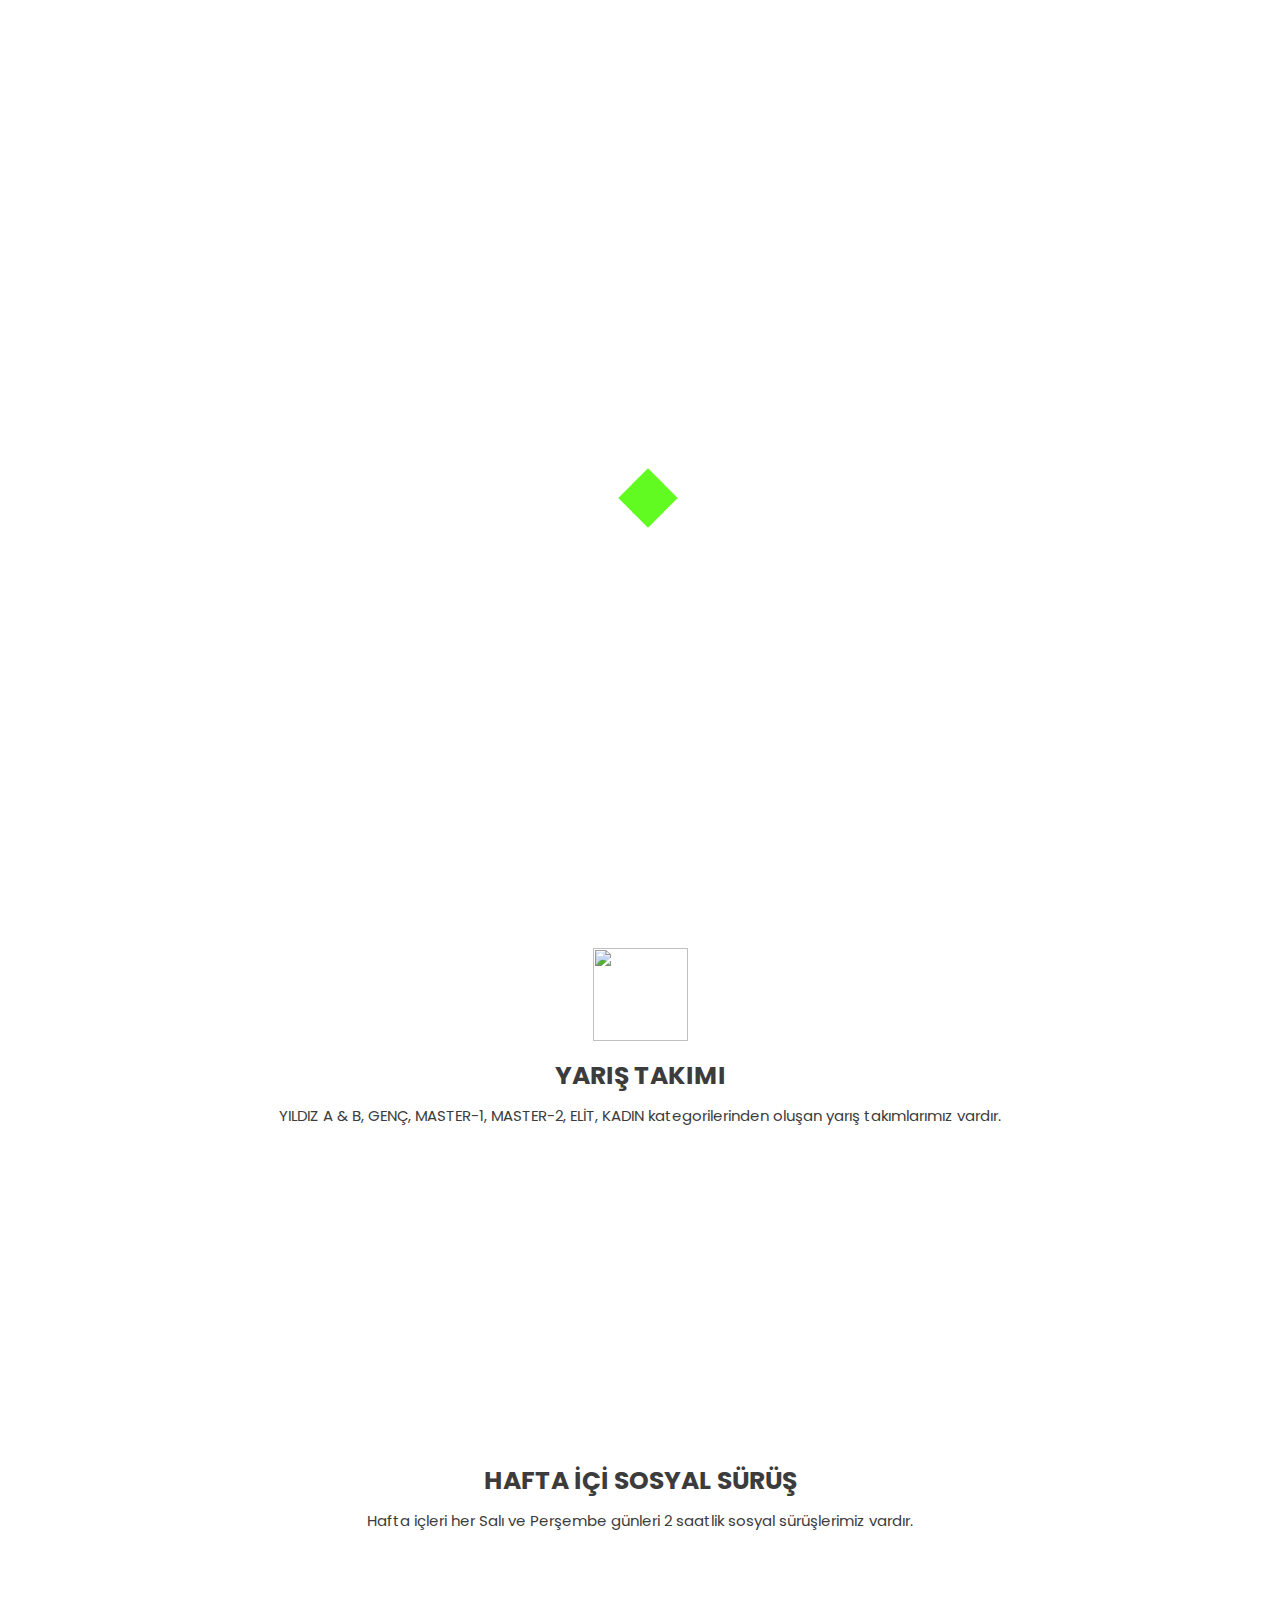
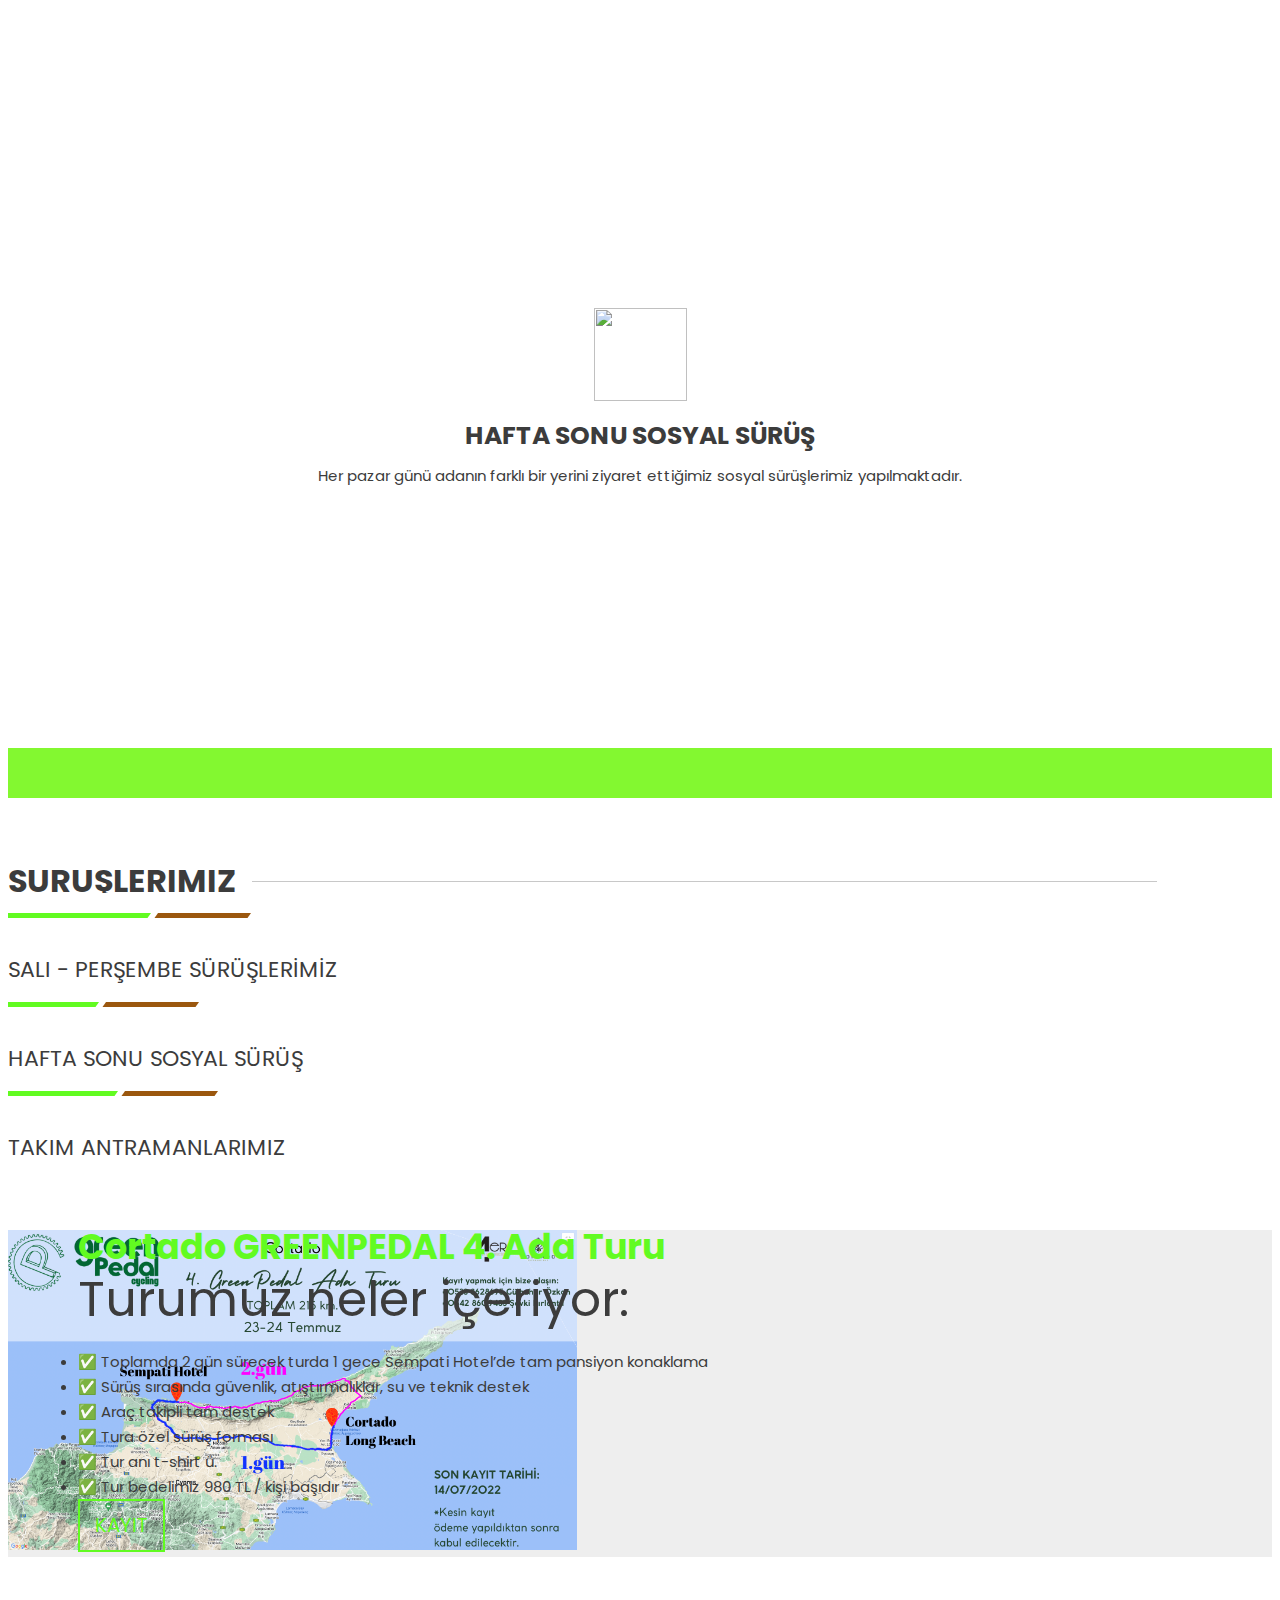
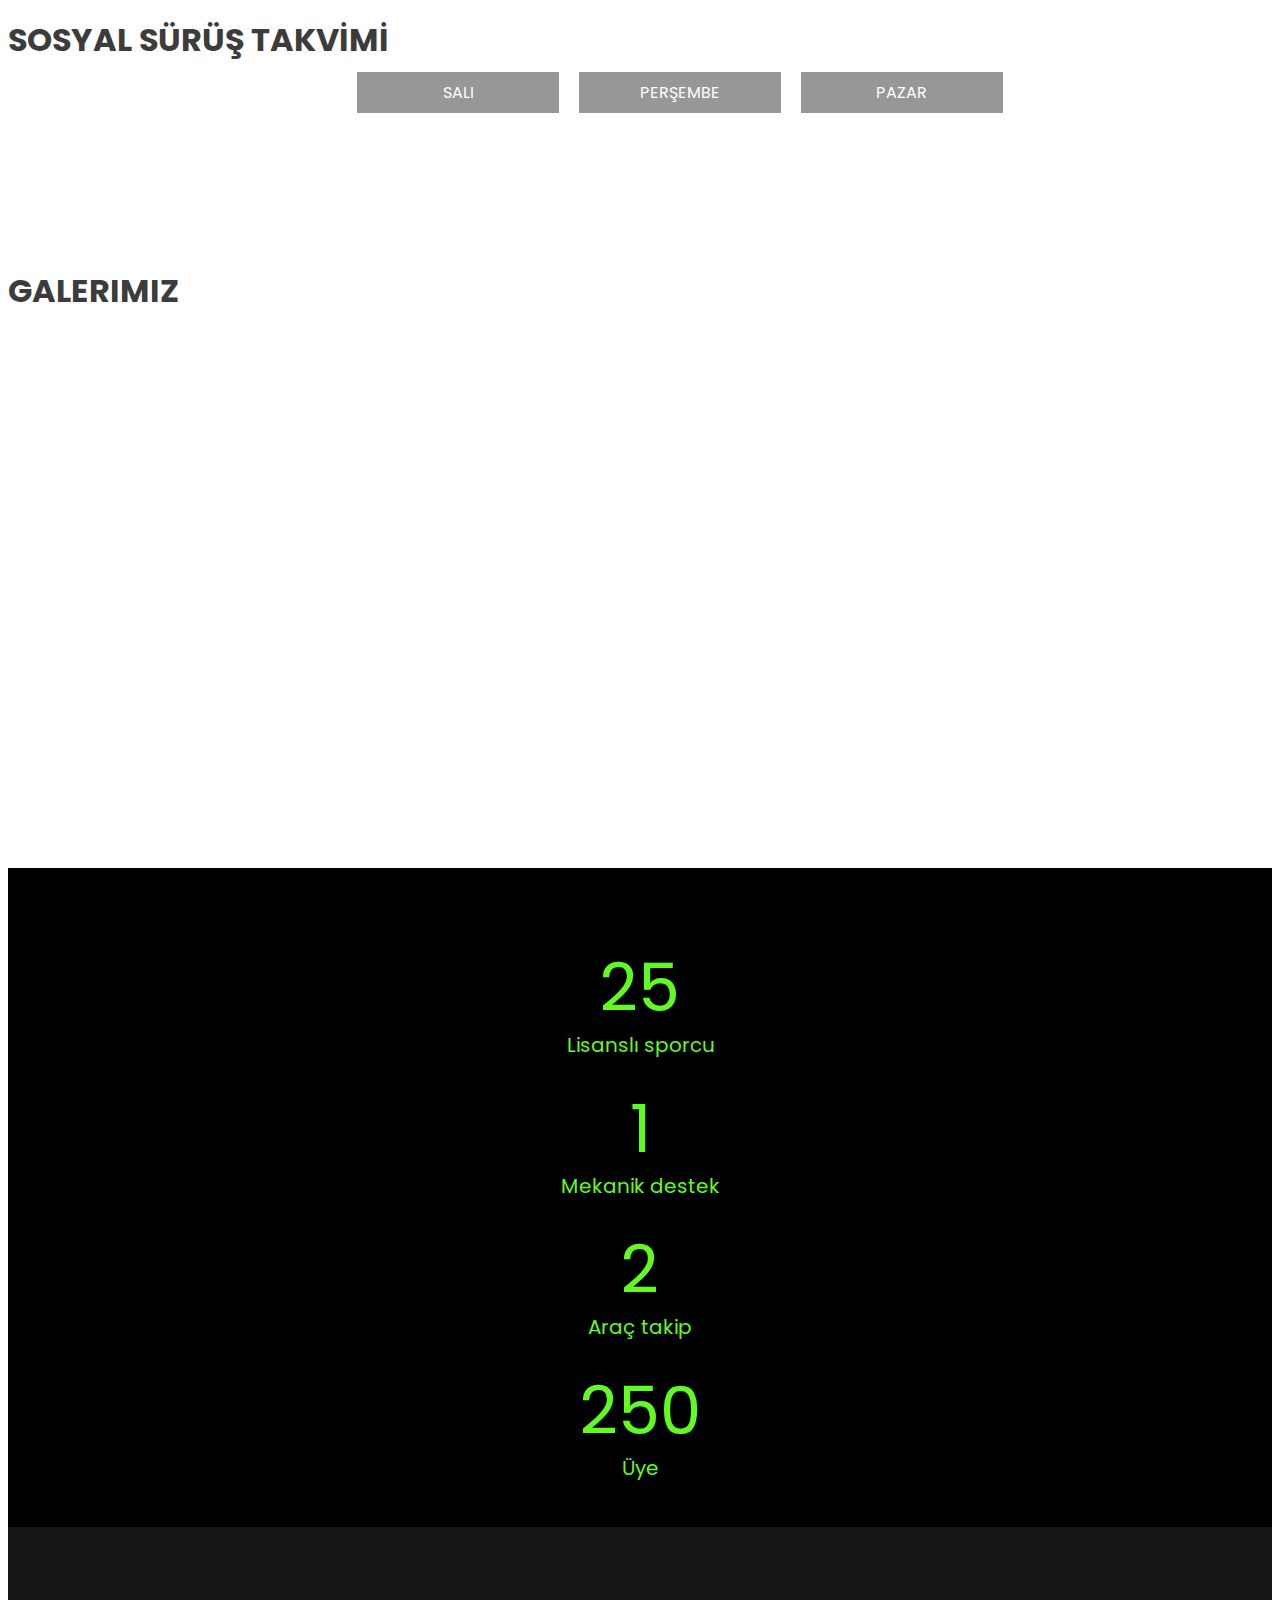
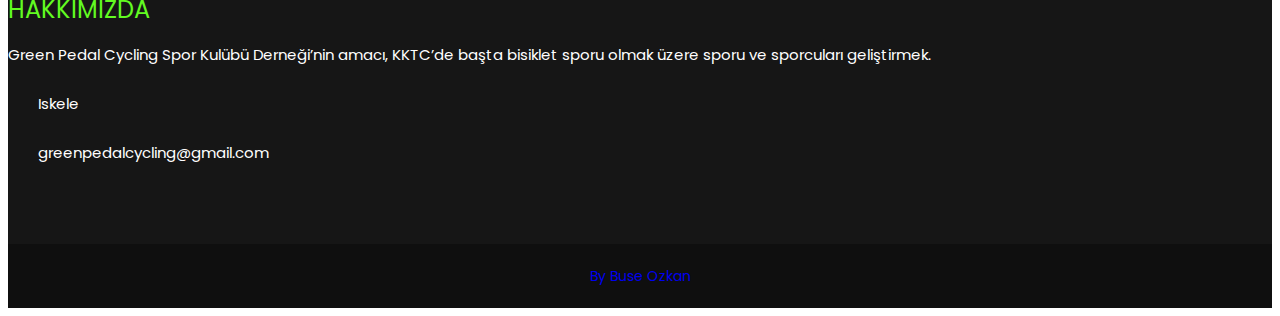
==== commit f5d5427c: "ada turu" ====
--- a/index.html
+++ b/index.html
@@ -8,7 +8,7 @@
     <meta name="description" content="">
     <meta name="author" content="">
     <link rel="shortcut icon" type="image/x-icon" href="images/favicon.ico">
-    <title>GREENPEDAL Template</title>
+    <title>GREENPEDAL</title>
     <!-- Reset CSS -->
     <link href="css/reset.css" rel="stylesheet" type="text/css">
     <!-- Bootstrap -->
@@ -42,7 +42,6 @@
         </div>
     </div>
     <!-- End Preloader -->
-
 
     <!-- Start Header -->
     <header>
@@ -204,12 +203,20 @@
 
     <!-- Start Muscle Sec -->
     <div class="muscle-outer">
-        <figure><img src="images/egitim.jpg" alt=""></figure>
+        <figure><img src="images/tur2.png" alt=""></figure>
         <div class="muscle-para">
             <div class="outer">
-                <h3>TECRÜBESİZ ve YENİ BAŞLAYANLAR İÇİN</h3>
-                <h4>1 aylık grup sürüşü eğitimi</h4>
-                <a href="contact-us.html" class="btn">ARAMIZA KATIL</a>
+                <h3>Cortado GREENPEDAL 4. Ada Turu</h3>
+                <h4>Turumuz neler içeriyor:</h4>
+                <li>✅ Toplamda 2 gün sürecek turda 1 gece Sempati Hotel’de tam pansiyon konaklama </li>
+                <li>✅ Sürüş sırasında güvenlik, atıştırmalıklar, su ve teknik destek </li>
+                <li>✅ Araç takipli tam destek</li>
+                <li>✅ Tura özel sürüş forması </li>
+                <li>✅ Tur anı t-shirt ü.</li>
+                <li>✅ Tur bedelimiz 980 TL / kişi başıdır </li>
+
+                <a href="https://docs.google.com/forms/d/e/1FAIpQLSfOFLVi7xmM_z12SdFySknNEkGzzN-yIrHiACpG9ojQtO3iMg/viewform"
+                    class="btn">KAYIT</a>
             </div>
         </div>
     </div>
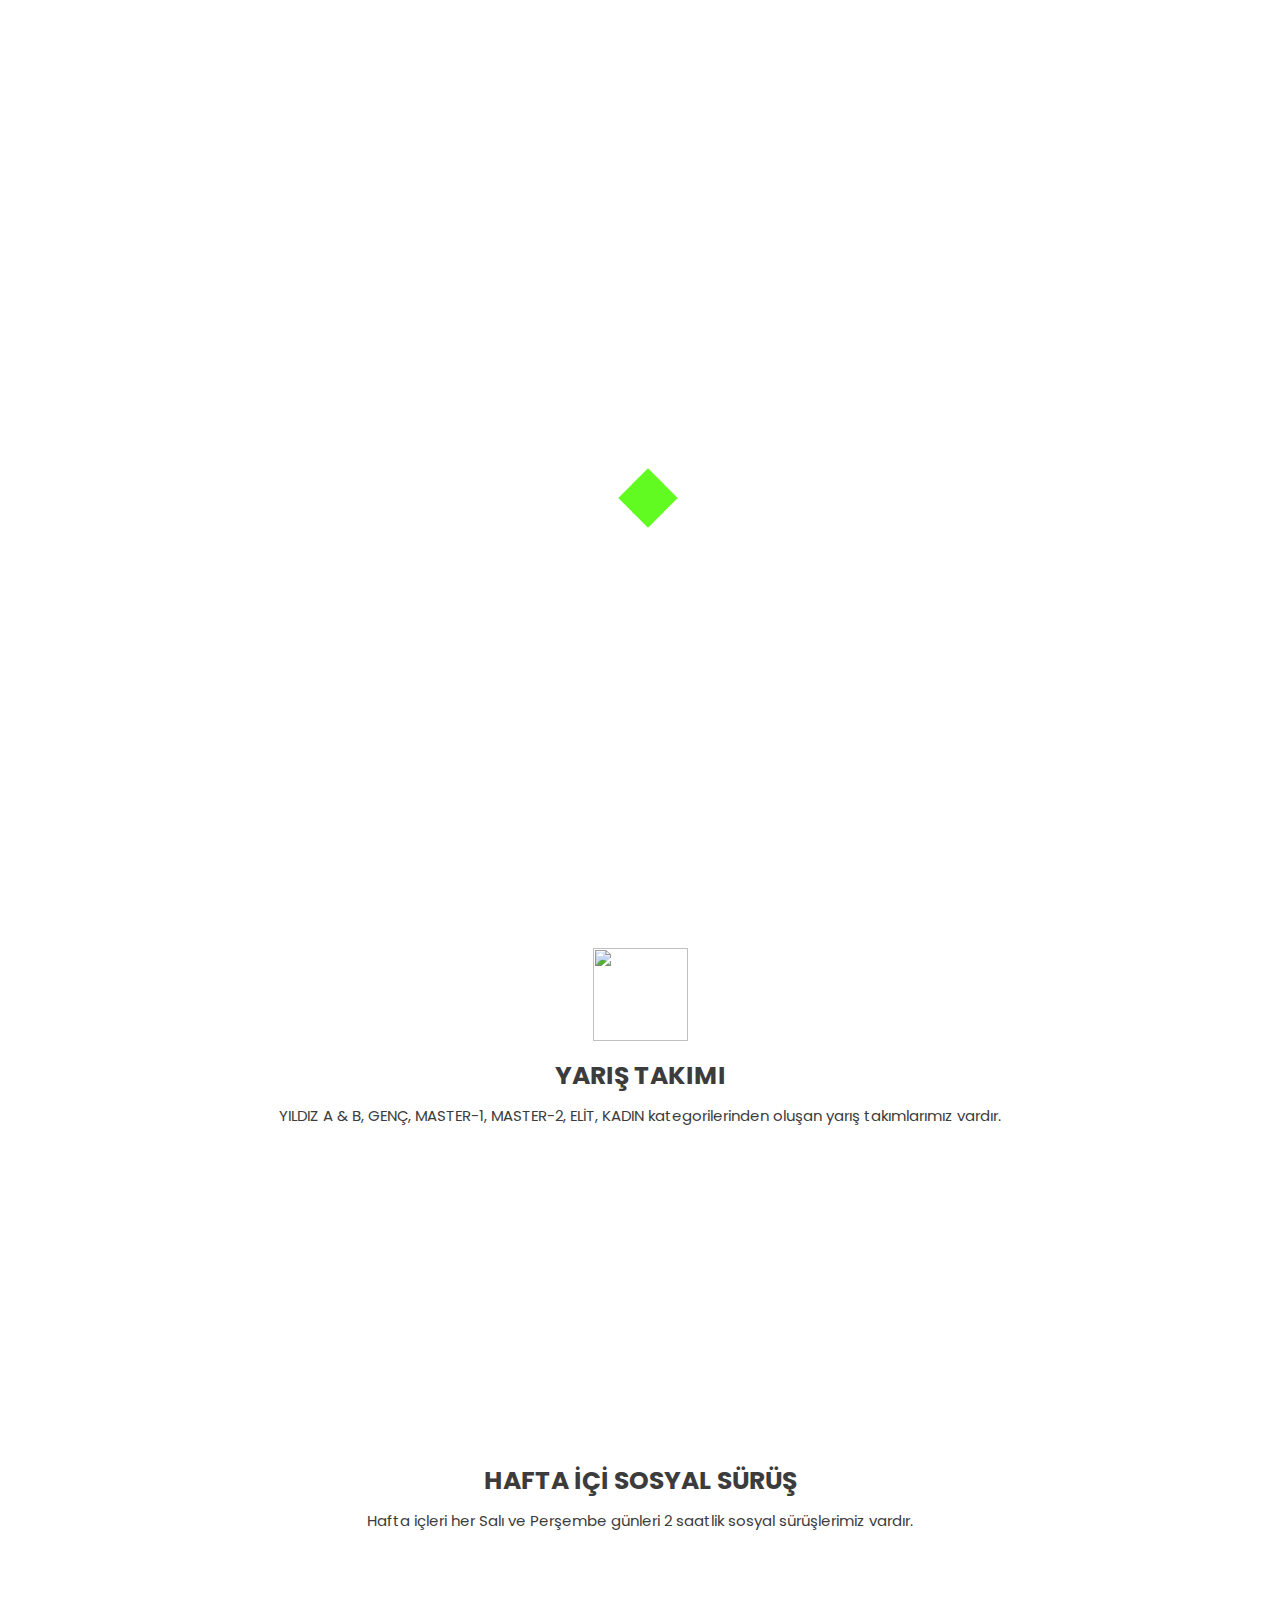
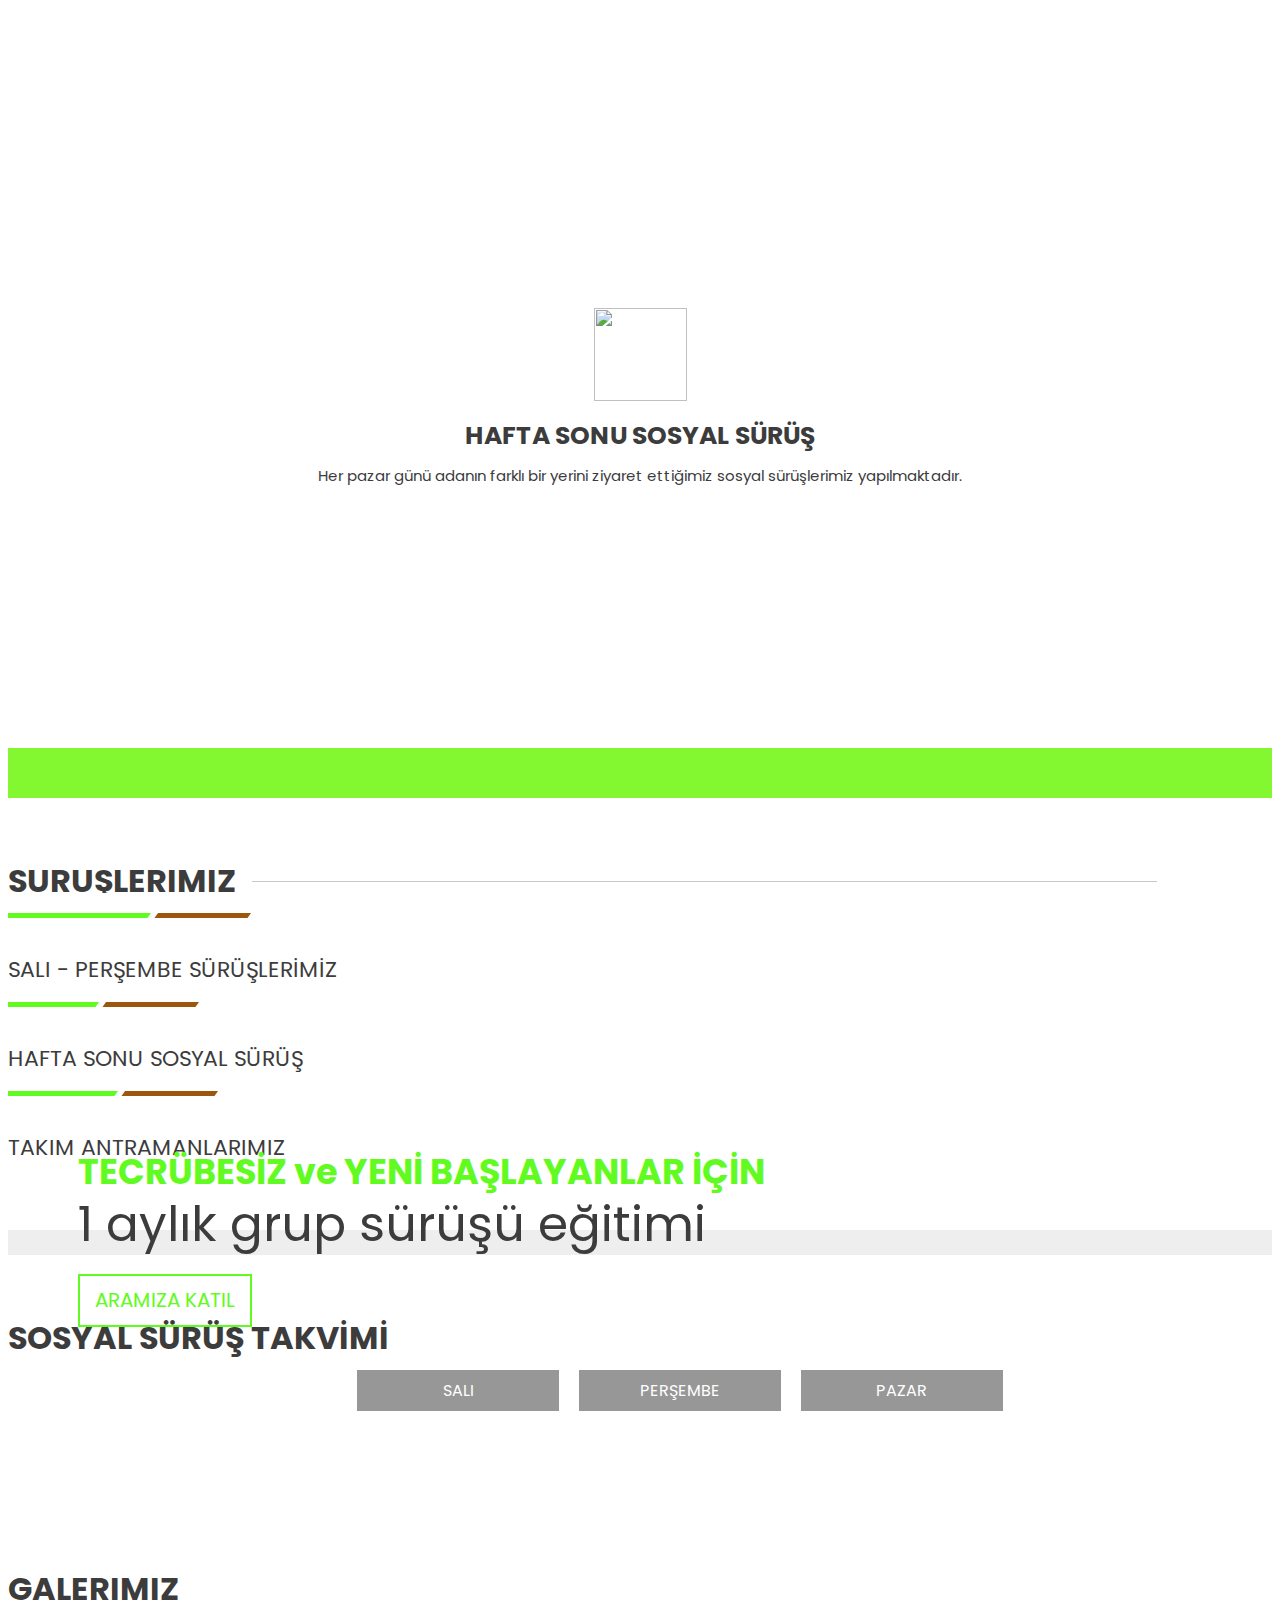
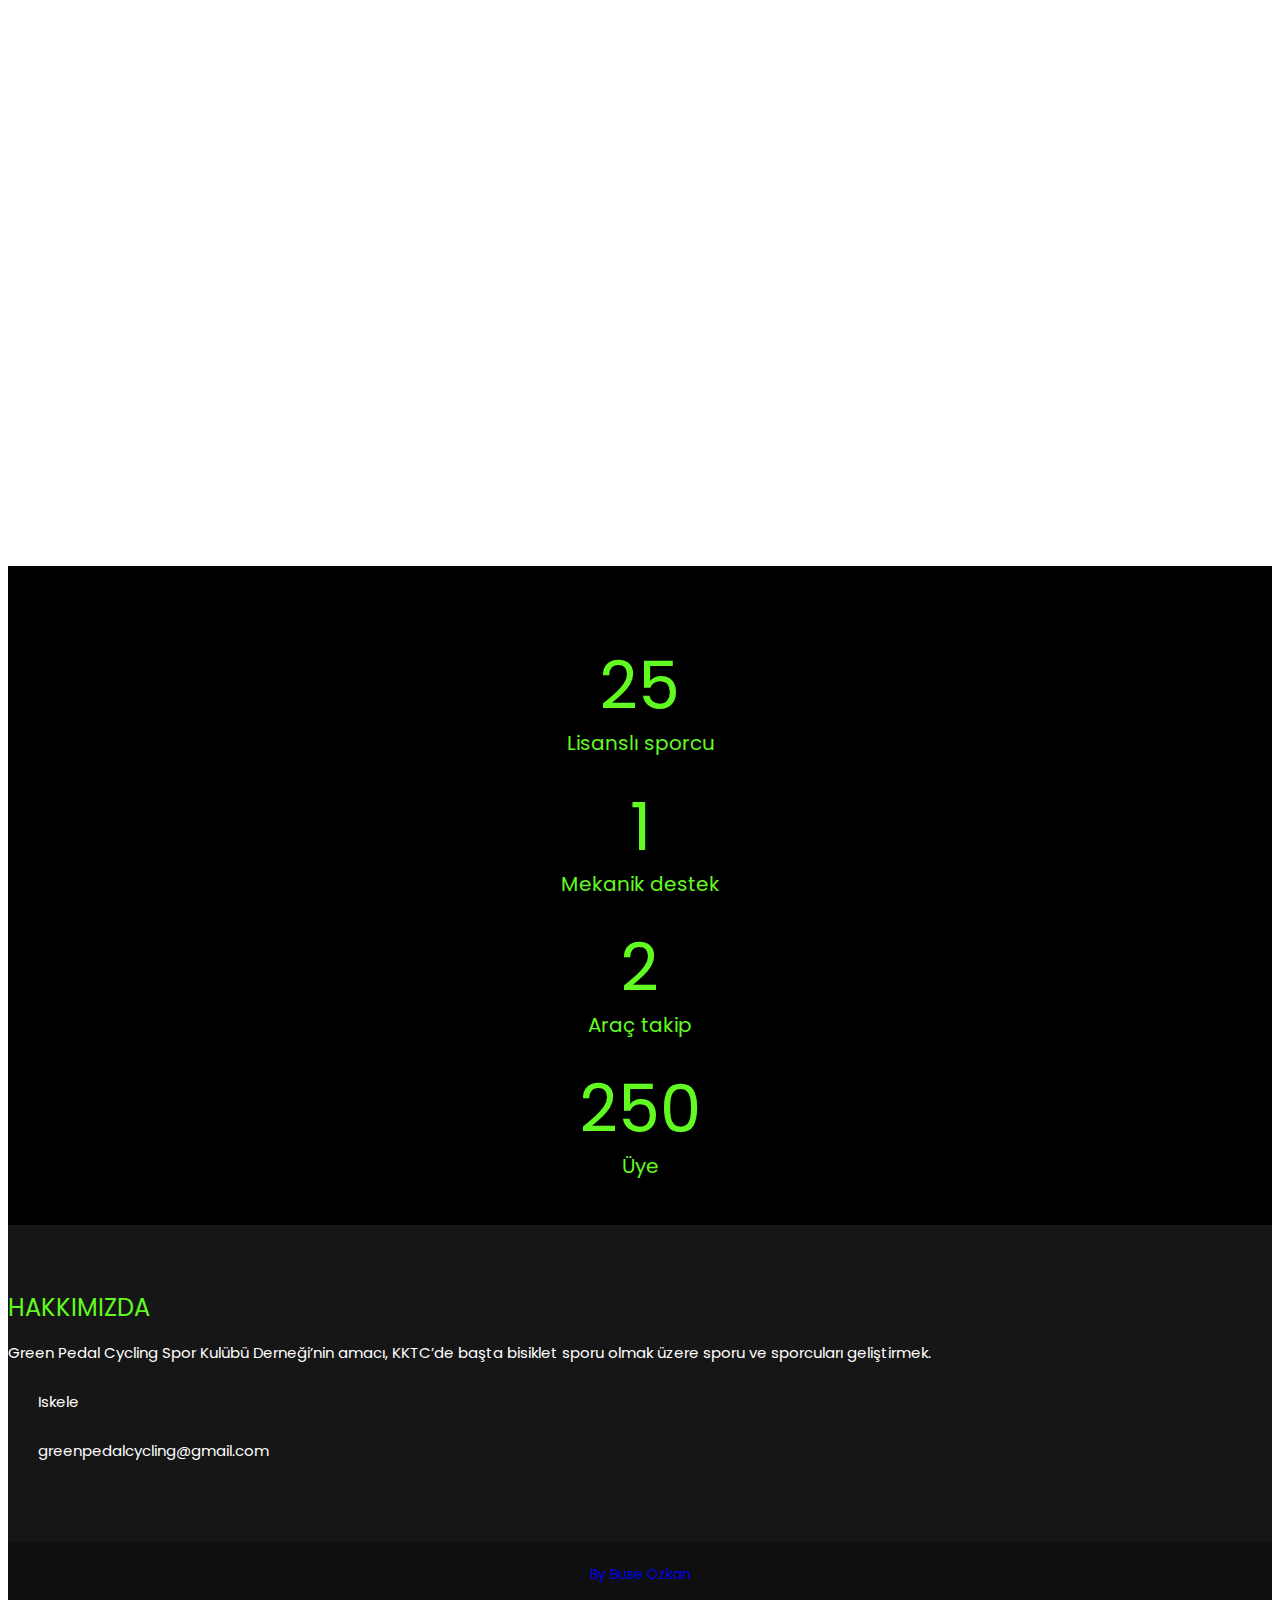
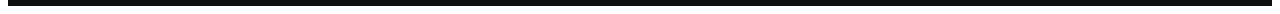
==== commit 39299062: "try" ====
--- a/index.html
+++ b/index.html
@@ -8,7 +8,7 @@
     <meta name="description" content="">
     <meta name="author" content="">
     <link rel="shortcut icon" type="image/x-icon" href="images/favicon.ico">
-    <title>GREENPEDAL</title>
+    <title>GREENPEDAL Template</title>
     <!-- Reset CSS -->
     <link href="css/reset.css" rel="stylesheet" type="text/css">
     <!-- Bootstrap -->
@@ -43,6 +43,7 @@
     </div>
     <!-- End Preloader -->
 
+    <!-- //buse -->
     <!-- Start Header -->
     <header>
         <!-- Start Header Sec -->
@@ -203,20 +204,12 @@
 
     <!-- Start Muscle Sec -->
     <div class="muscle-outer">
-        <figure><img src="images/tur2.png" alt=""></figure>
+        <figure><img src="images/egitim.jpg" alt=""></figure>
         <div class="muscle-para">
             <div class="outer">
-                <h3>Cortado GREENPEDAL 4. Ada Turu</h3>
-                <h4>Turumuz neler içeriyor:</h4>
-                <li>✅ Toplamda 2 gün sürecek turda 1 gece Sempati Hotel’de tam pansiyon konaklama </li>
-                <li>✅ Sürüş sırasında güvenlik, atıştırmalıklar, su ve teknik destek </li>
-                <li>✅ Araç takipli tam destek</li>
-                <li>✅ Tura özel sürüş forması </li>
-                <li>✅ Tur anı t-shirt ü.</li>
-                <li>✅ Tur bedelimiz 980 TL / kişi başıdır </li>
-
-                <a href="https://docs.google.com/forms/d/e/1FAIpQLSfOFLVi7xmM_z12SdFySknNEkGzzN-yIrHiACpG9ojQtO3iMg/viewform"
-                    class="btn">KAYIT</a>
+                <h3>TECRÜBESİZ ve YENİ BAŞLAYANLAR İÇİN</h3>
+                <h4>1 aylık grup sürüşü eğitimi</h4>
+                <a href="contact-us.html" class="btn">ARAMIZA KATIL</a>
             </div>
         </div>
     </div>
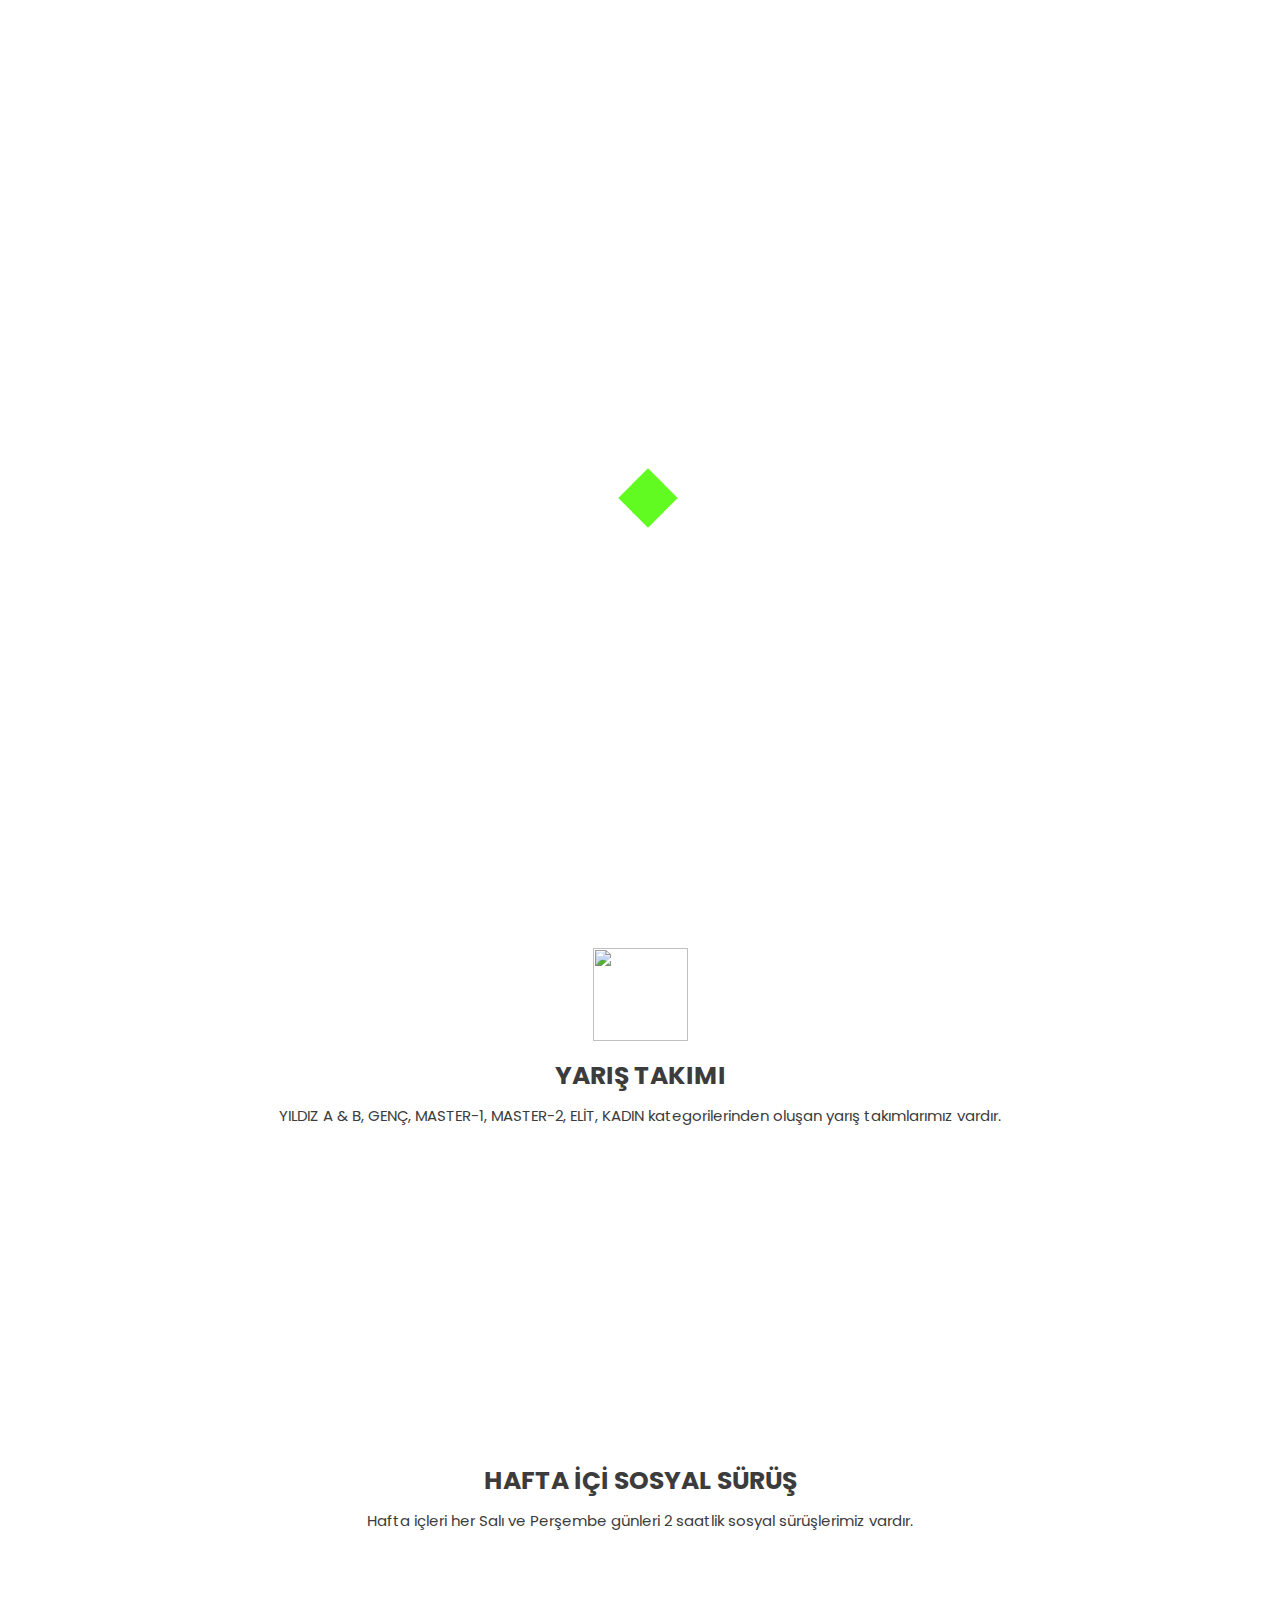
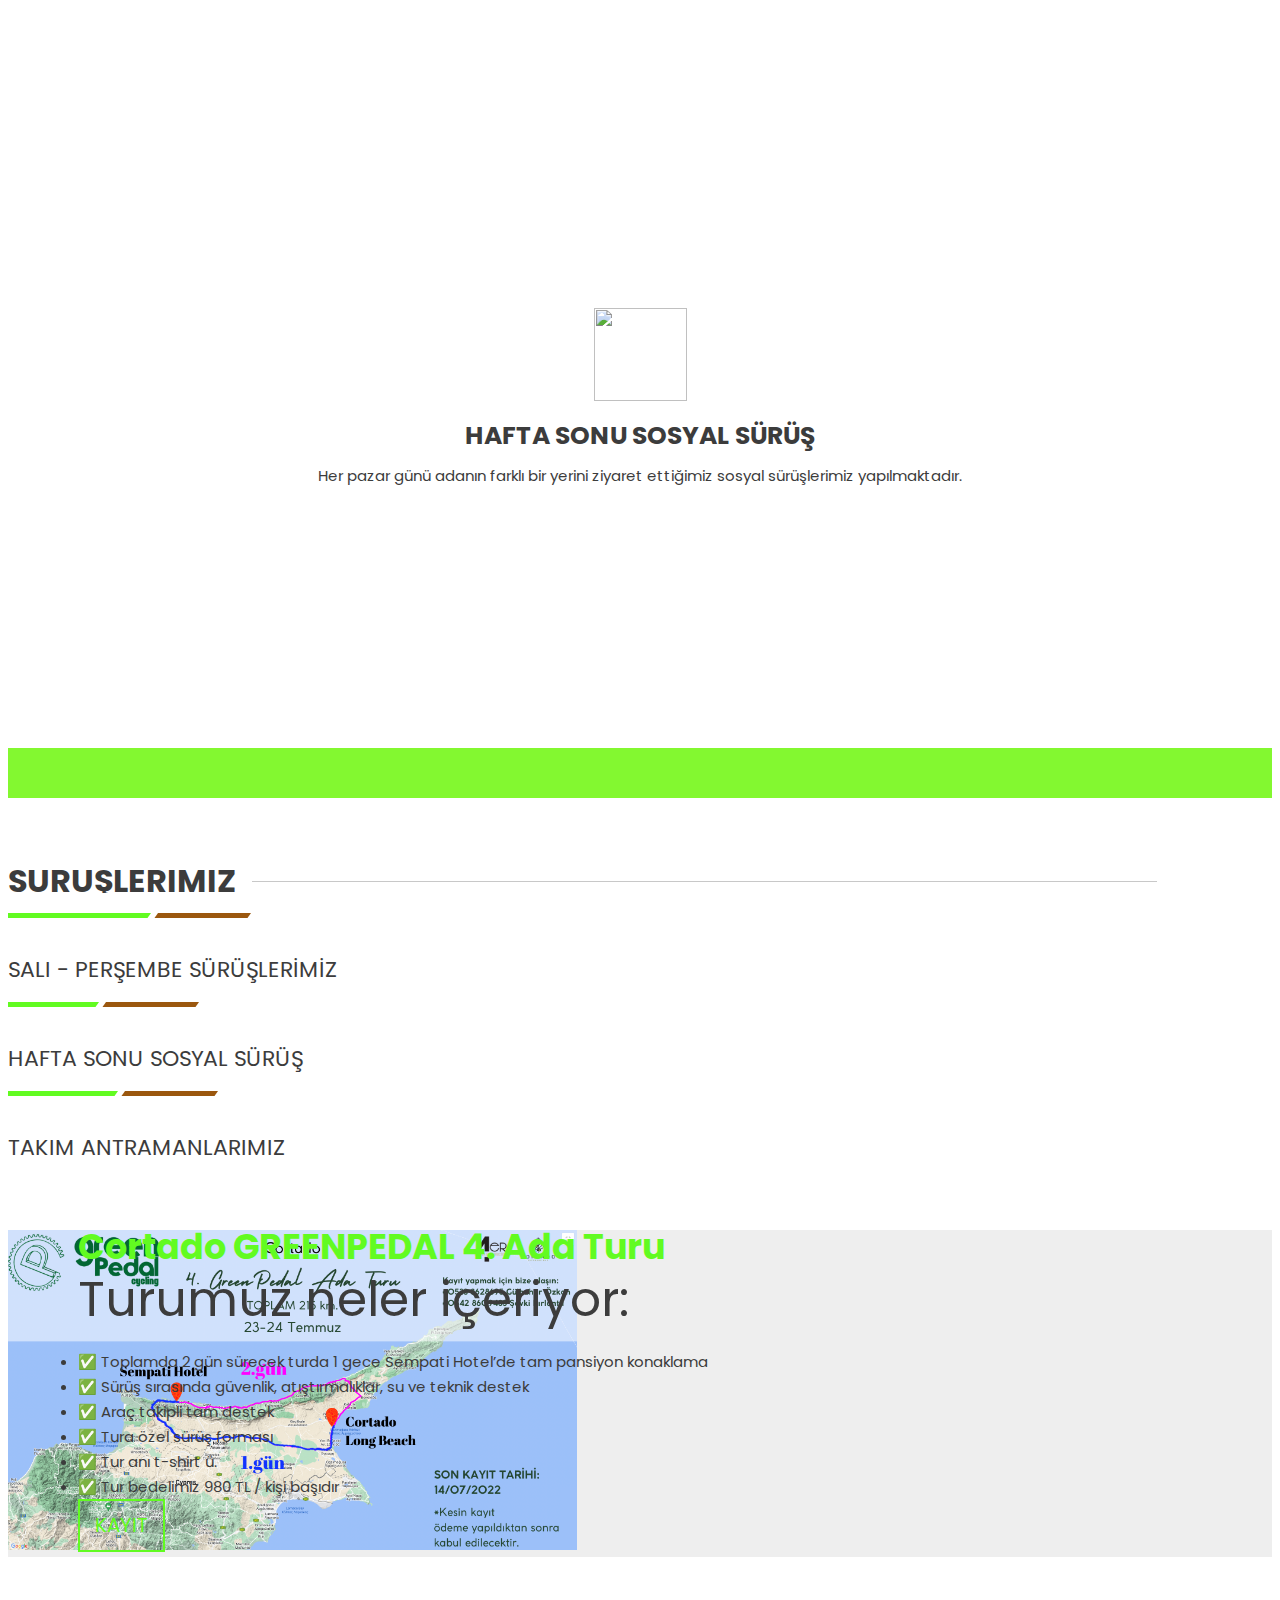
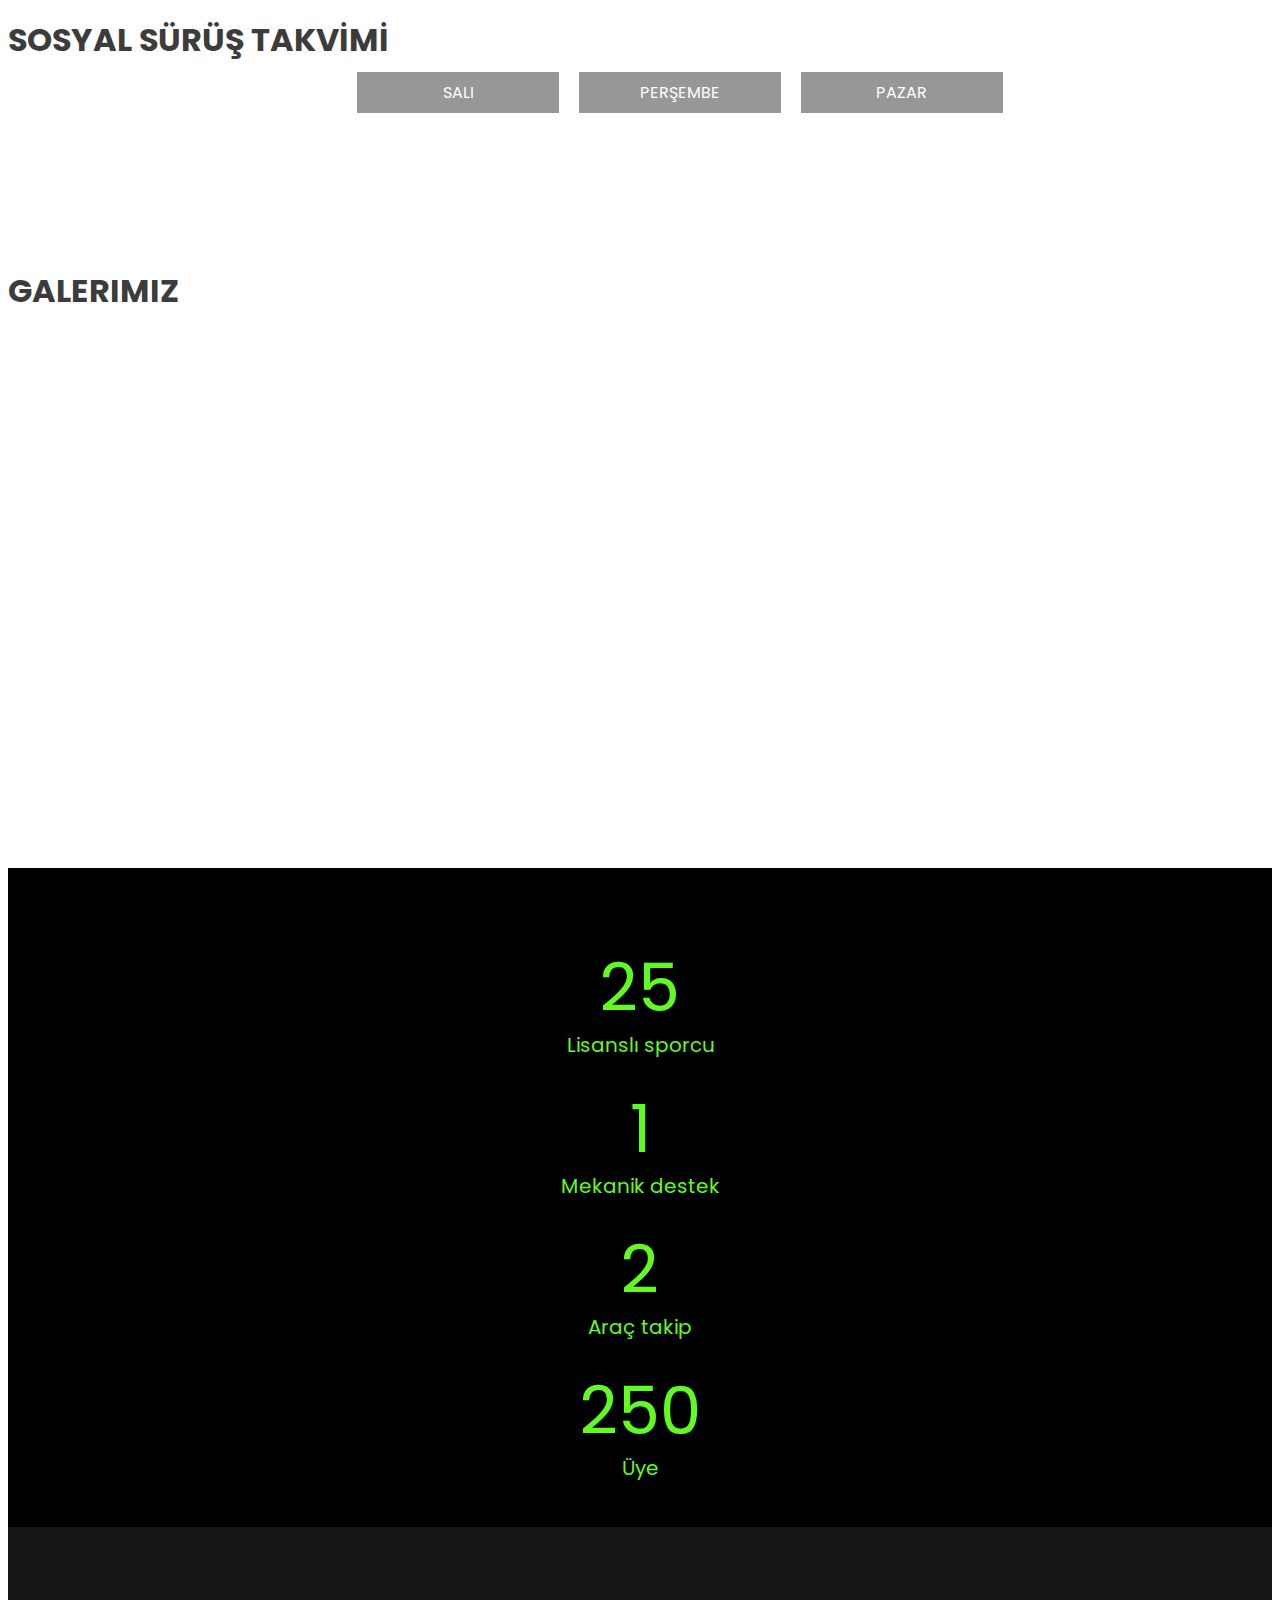
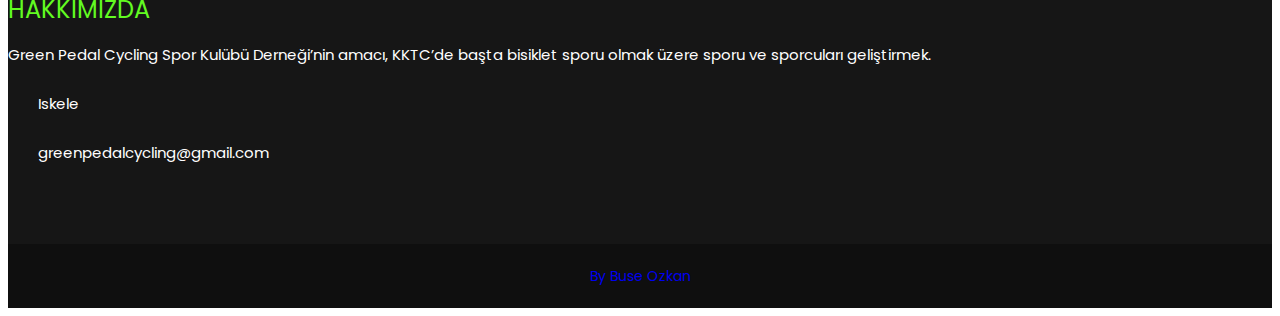
==== commit ef9282ce: "Merge branch 'master' of https://github.com/greenpedalcycling/website" ====
--- a/index.html
+++ b/index.html
@@ -8,7 +8,7 @@
     <meta name="description" content="">
     <meta name="author" content="">
     <link rel="shortcut icon" type="image/x-icon" href="images/favicon.ico">
-    <title>GREENPEDAL Template</title>
+    <title>GREENPEDAL</title>
     <!-- Reset CSS -->
     <link href="css/reset.css" rel="stylesheet" type="text/css">
     <!-- Bootstrap -->
@@ -204,12 +204,20 @@
 
     <!-- Start Muscle Sec -->
     <div class="muscle-outer">
-        <figure><img src="images/egitim.jpg" alt=""></figure>
+        <figure><img src="images/tur2.png" alt=""></figure>
         <div class="muscle-para">
             <div class="outer">
-                <h3>TECRÜBESİZ ve YENİ BAŞLAYANLAR İÇİN</h3>
-                <h4>1 aylık grup sürüşü eğitimi</h4>
-                <a href="contact-us.html" class="btn">ARAMIZA KATIL</a>
+                <h3>Cortado GREENPEDAL 4. Ada Turu</h3>
+                <h4>Turumuz neler içeriyor:</h4>
+                <li>✅ Toplamda 2 gün sürecek turda 1 gece Sempati Hotel’de tam pansiyon konaklama </li>
+                <li>✅ Sürüş sırasında güvenlik, atıştırmalıklar, su ve teknik destek </li>
+                <li>✅ Araç takipli tam destek</li>
+                <li>✅ Tura özel sürüş forması </li>
+                <li>✅ Tur anı t-shirt ü.</li>
+                <li>✅ Tur bedelimiz 980 TL / kişi başıdır </li>
+
+                <a href="https://docs.google.com/forms/d/e/1FAIpQLSfOFLVi7xmM_z12SdFySknNEkGzzN-yIrHiACpG9ojQtO3iMg/viewform"
+                    class="btn">KAYIT</a>
             </div>
         </div>
     </div>
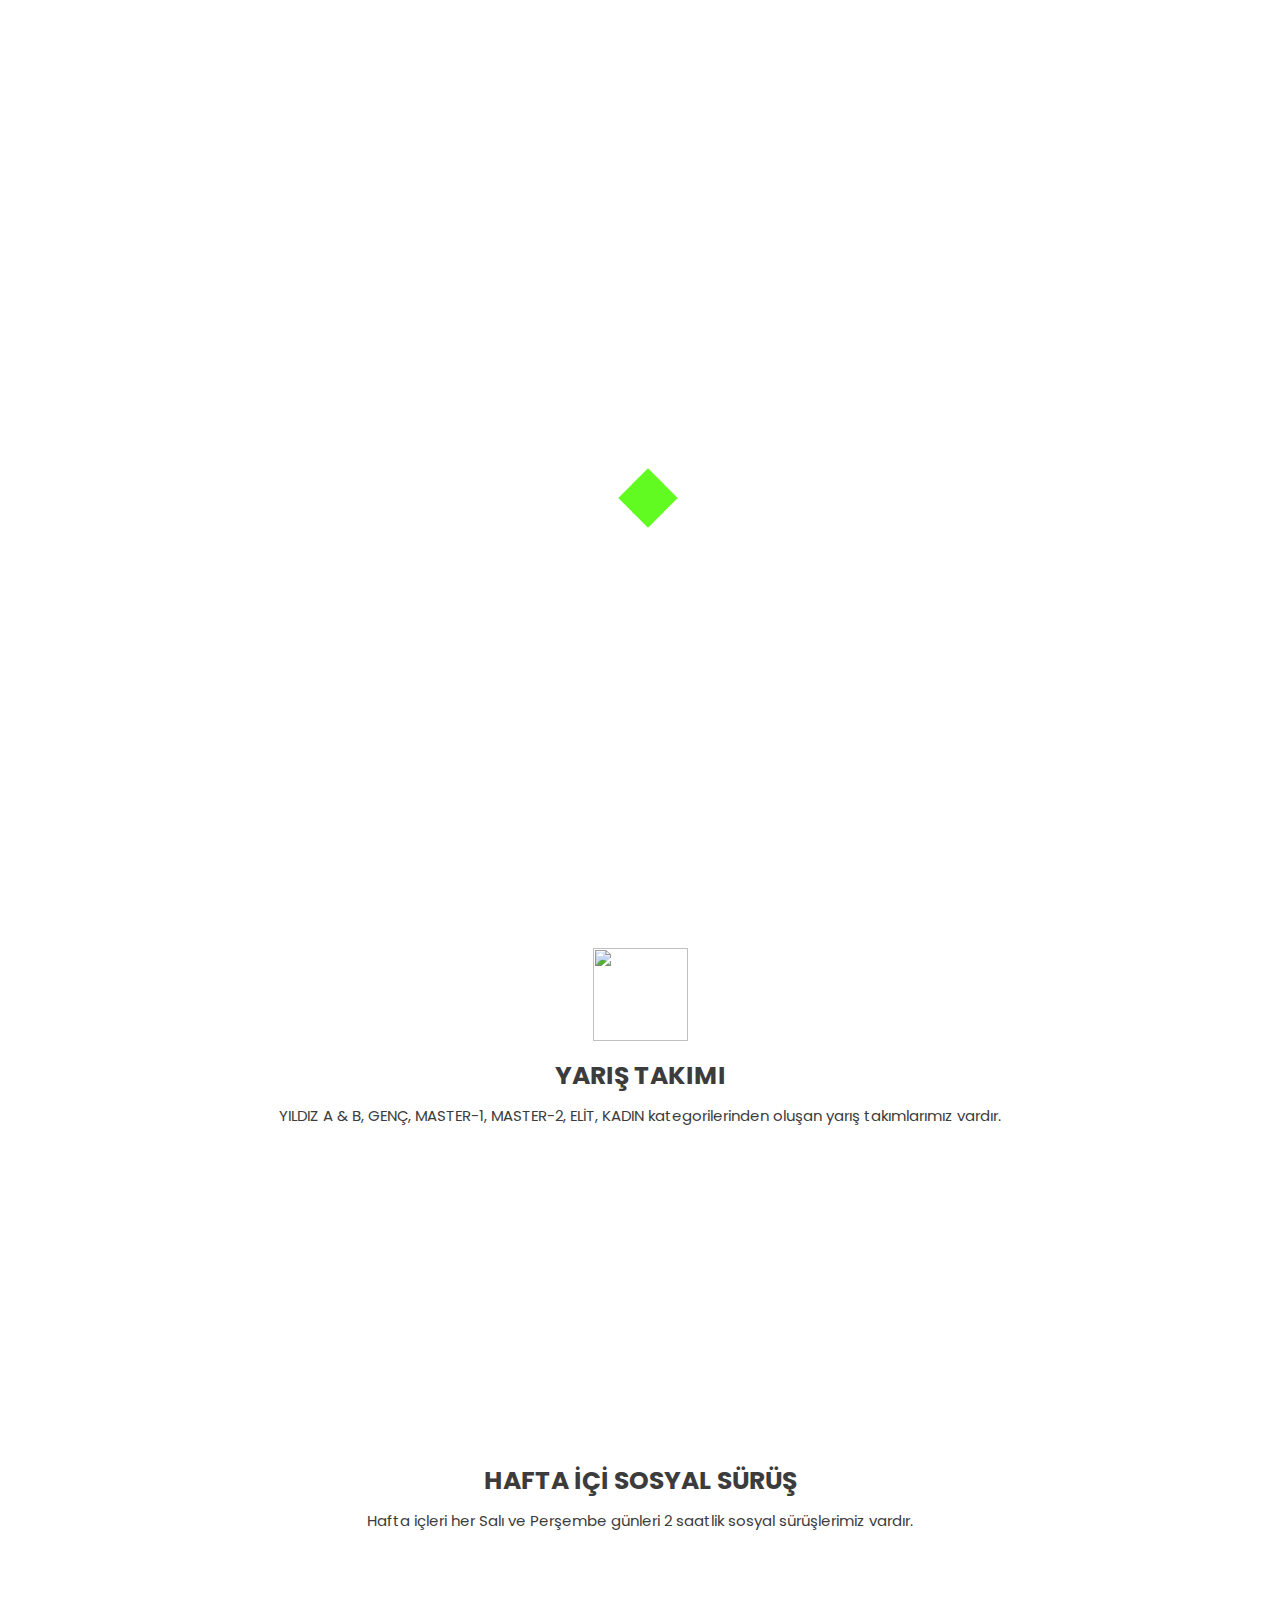
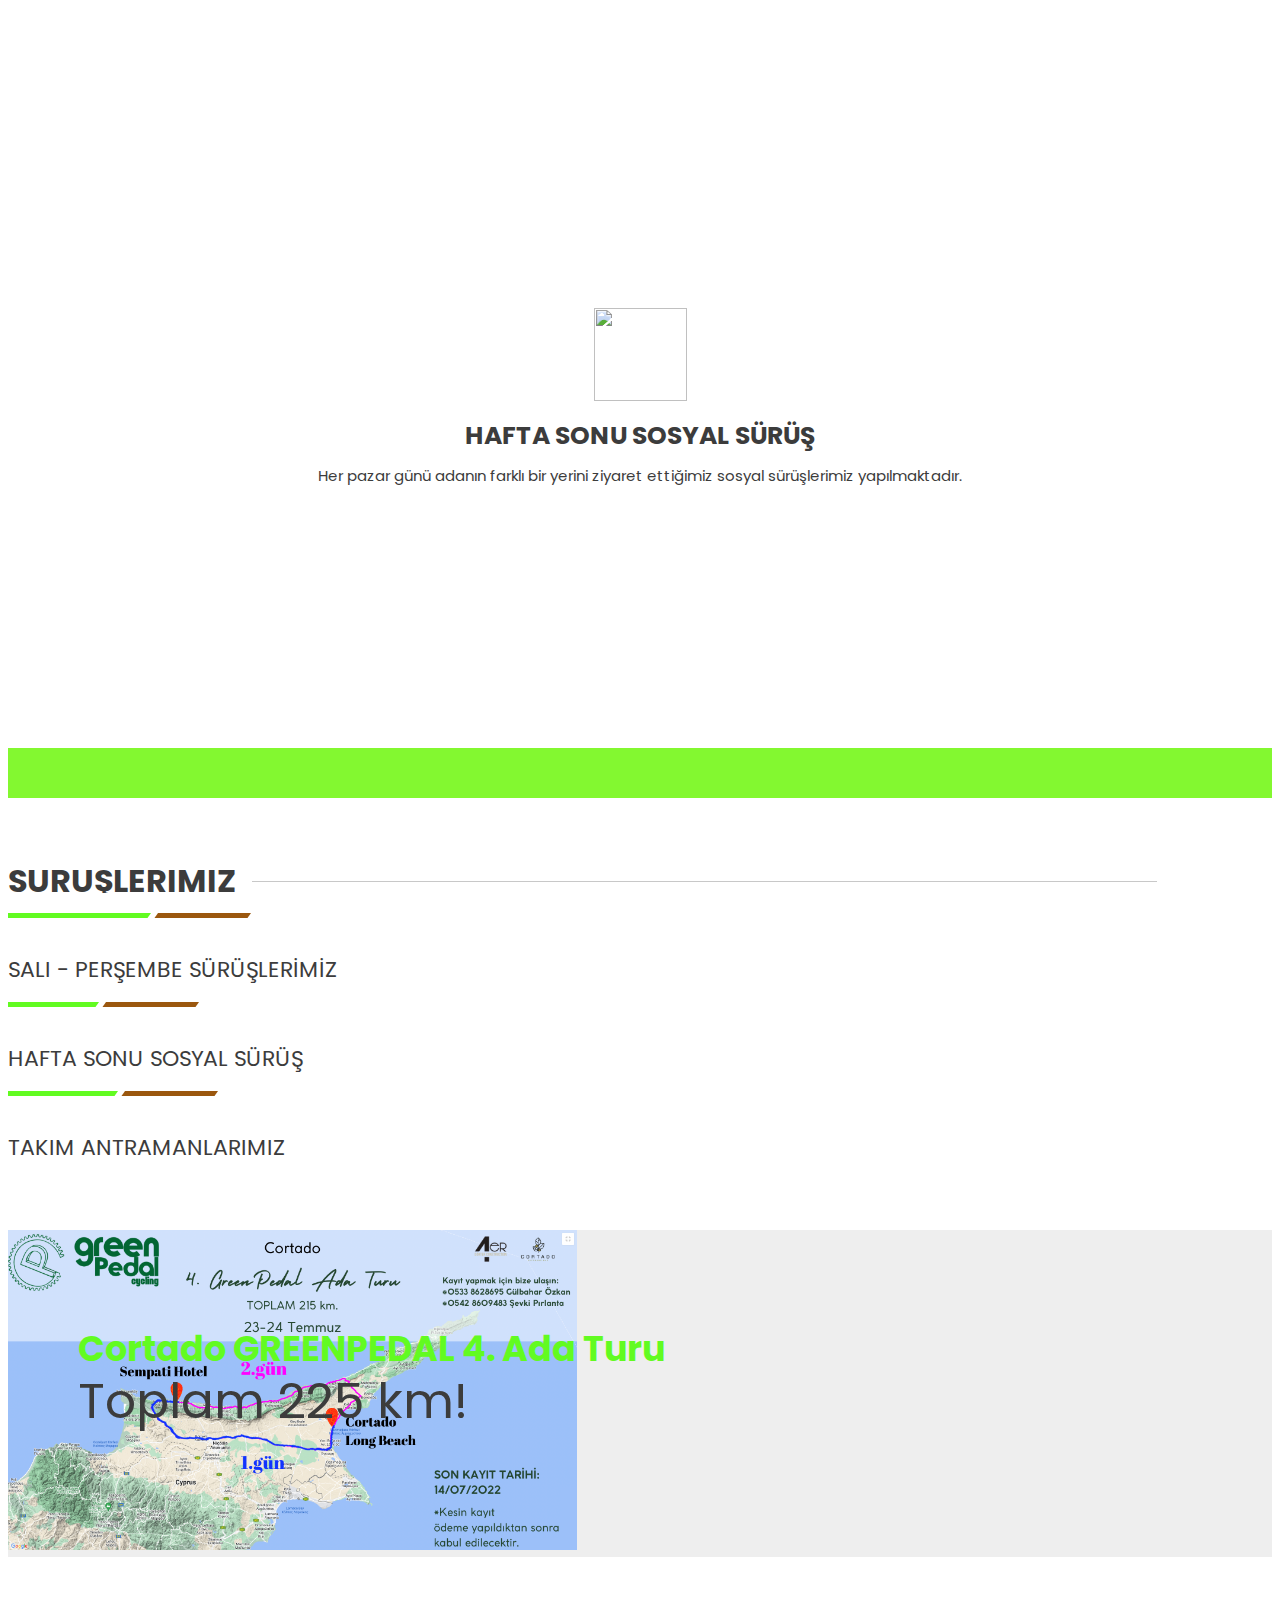
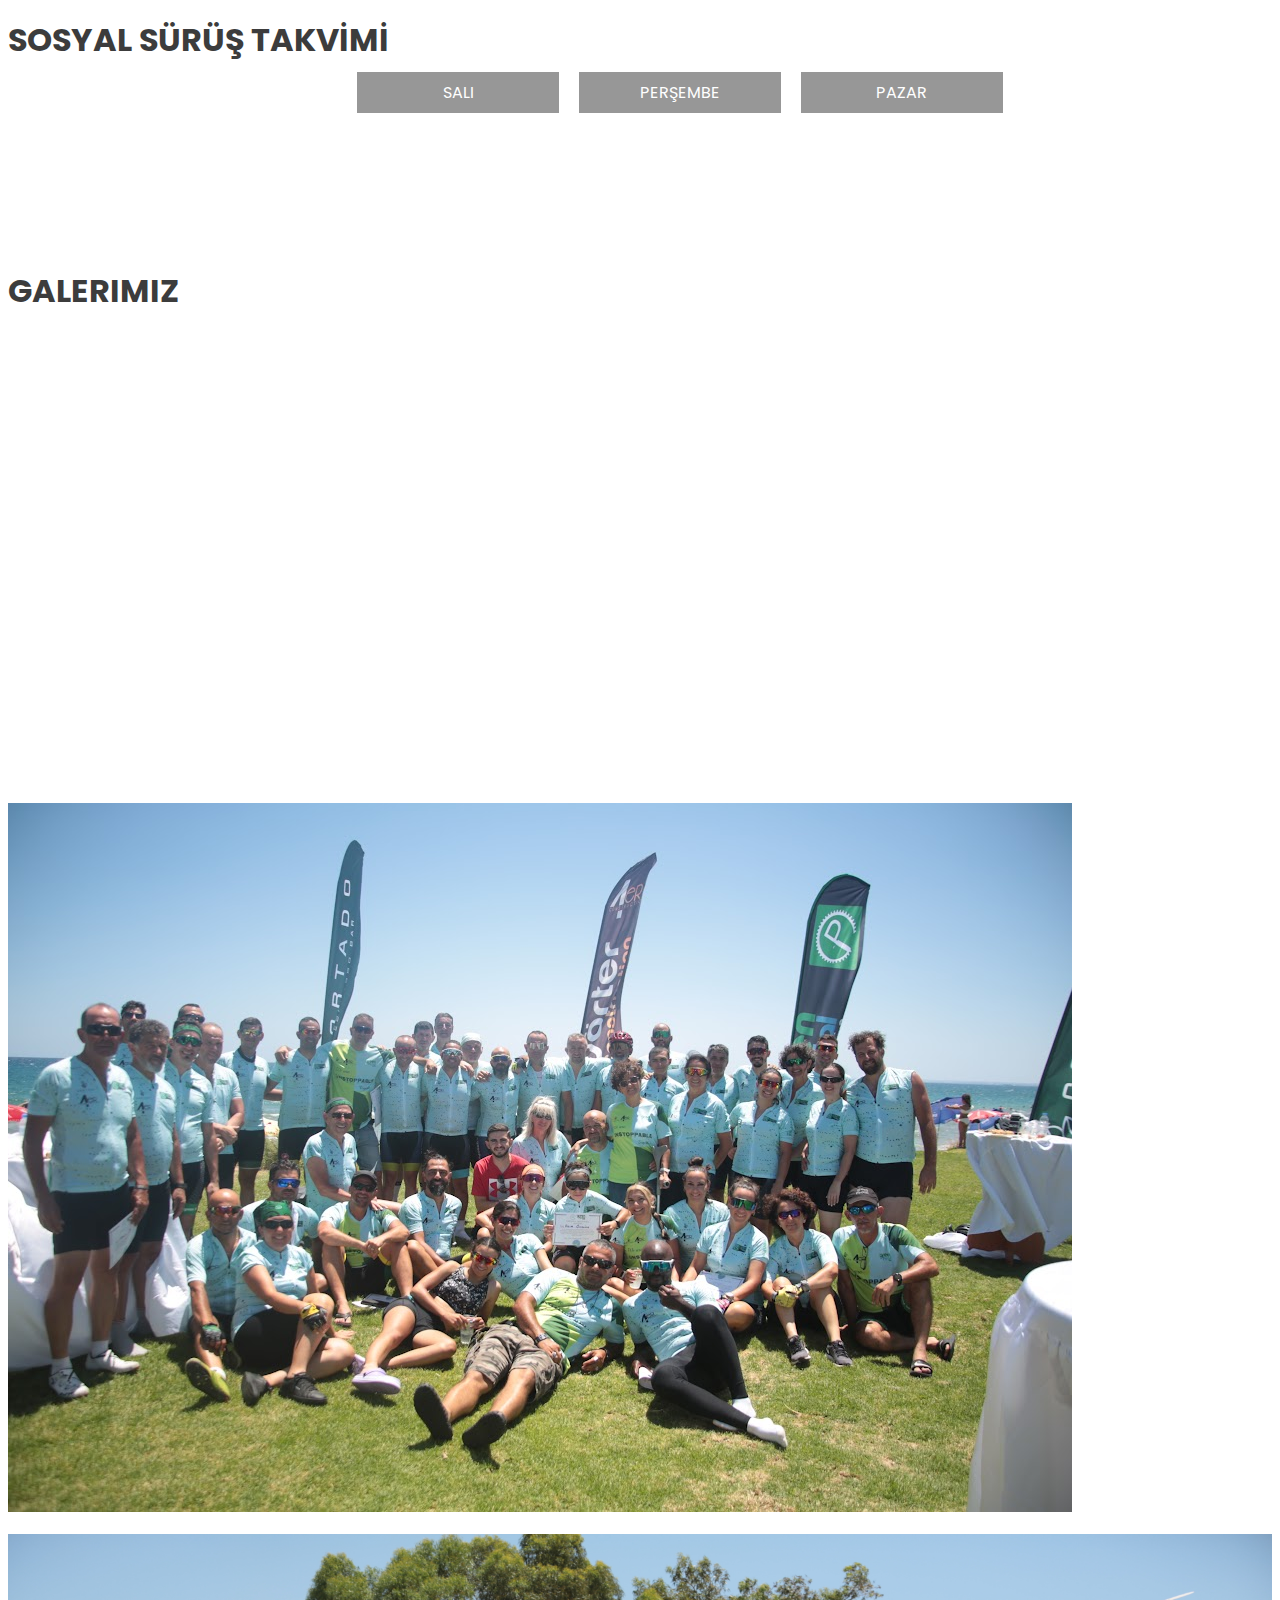
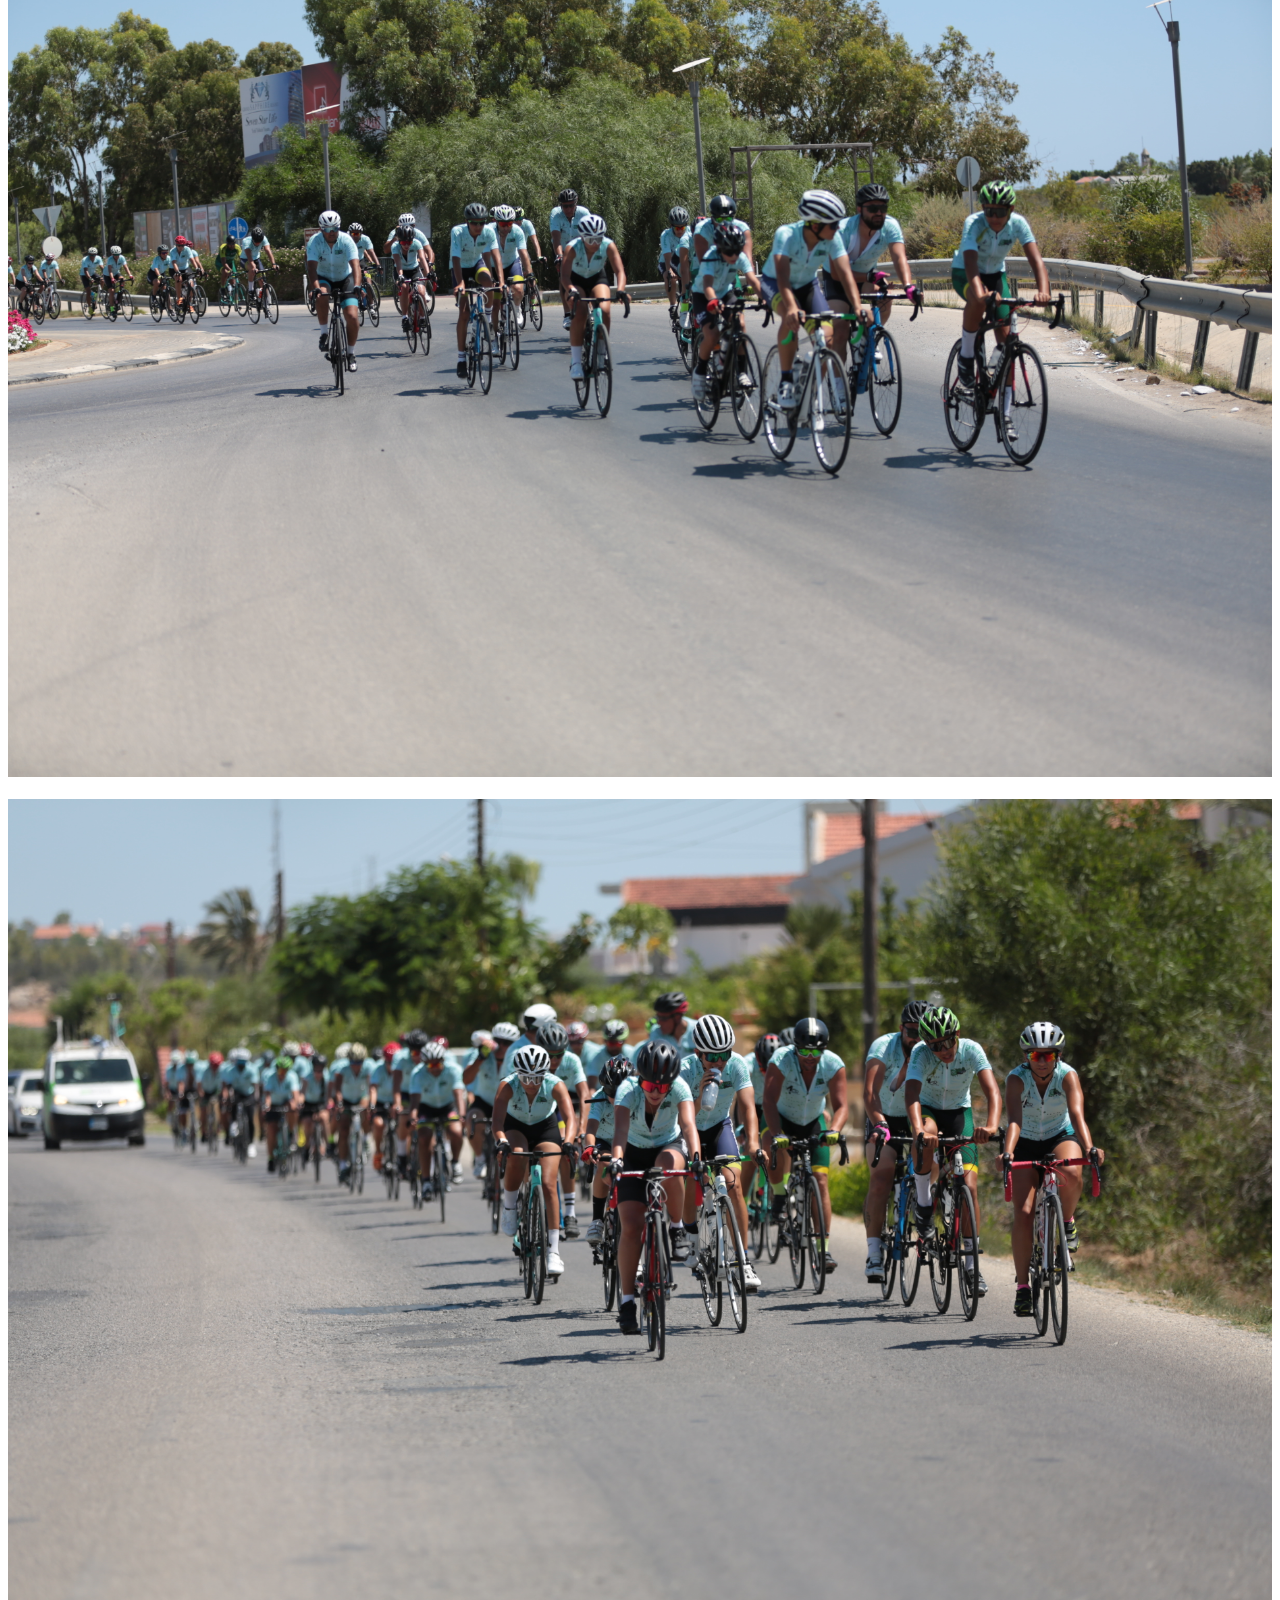
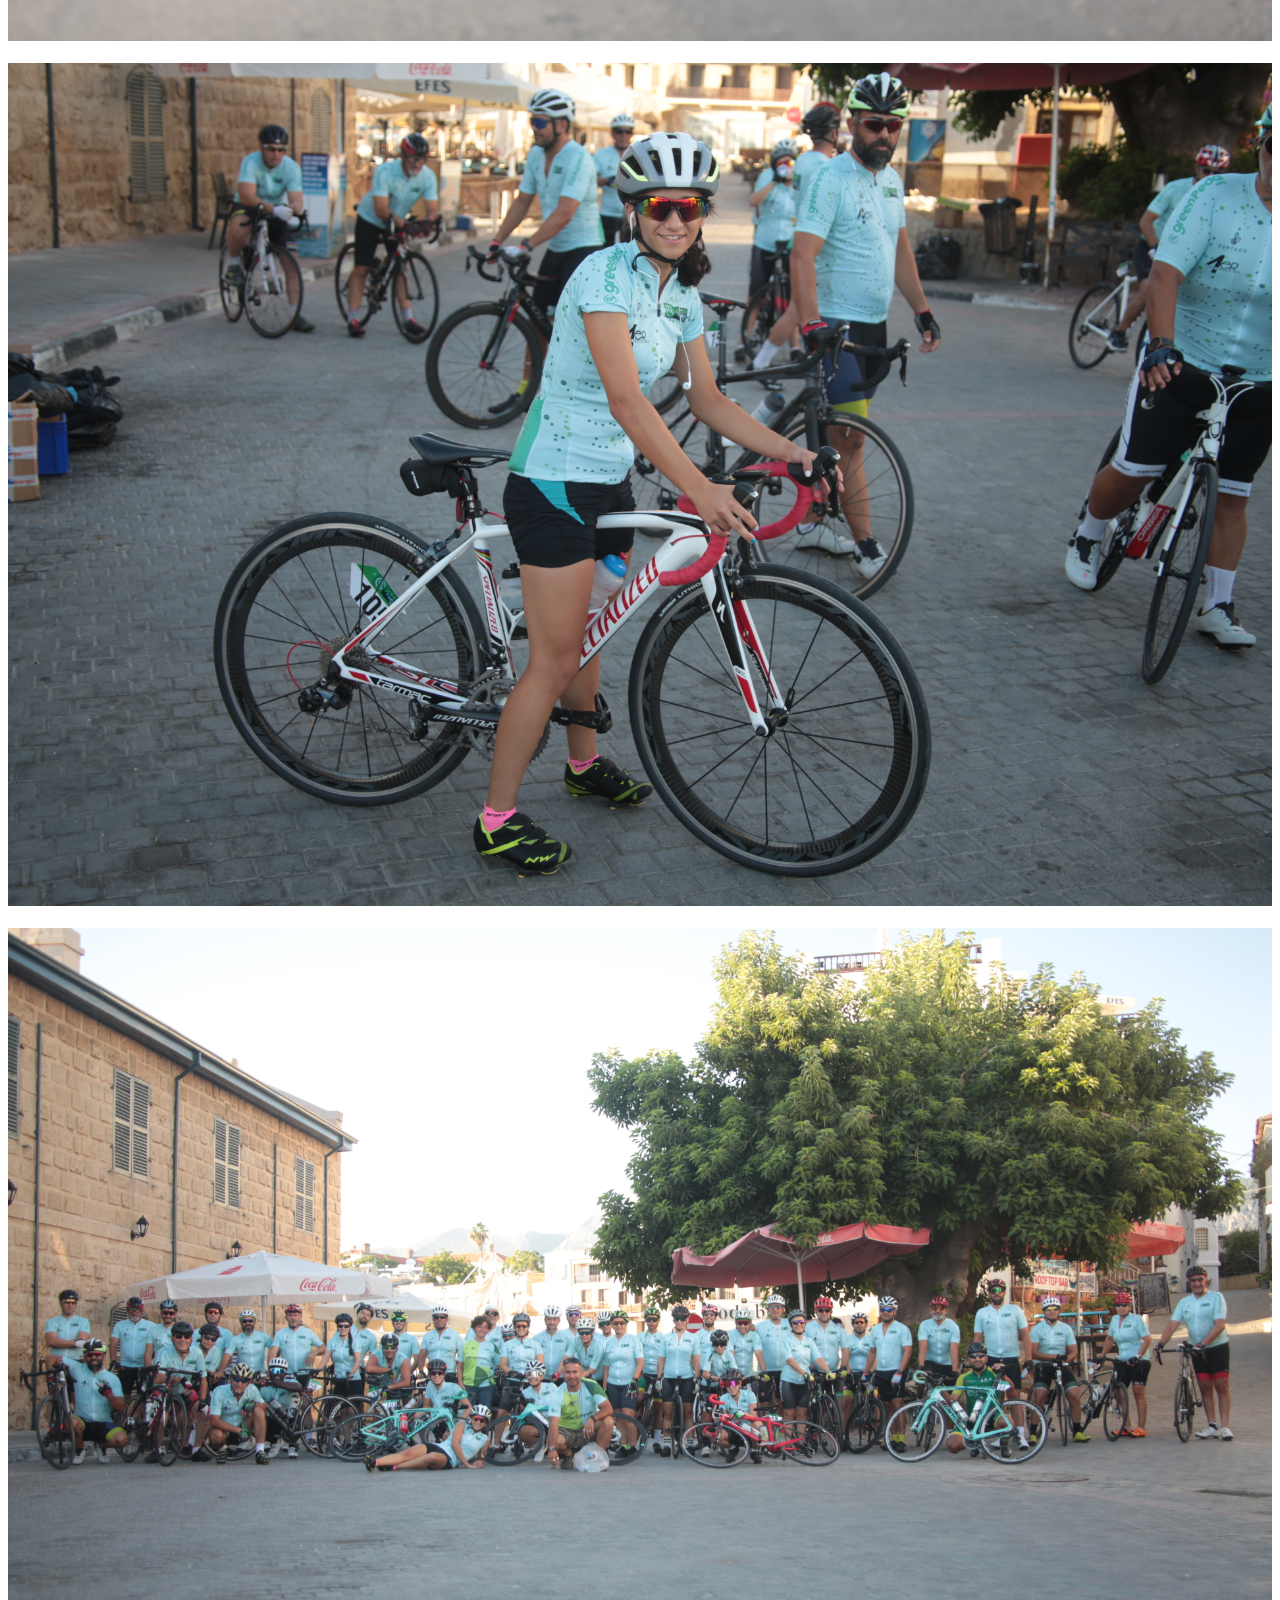
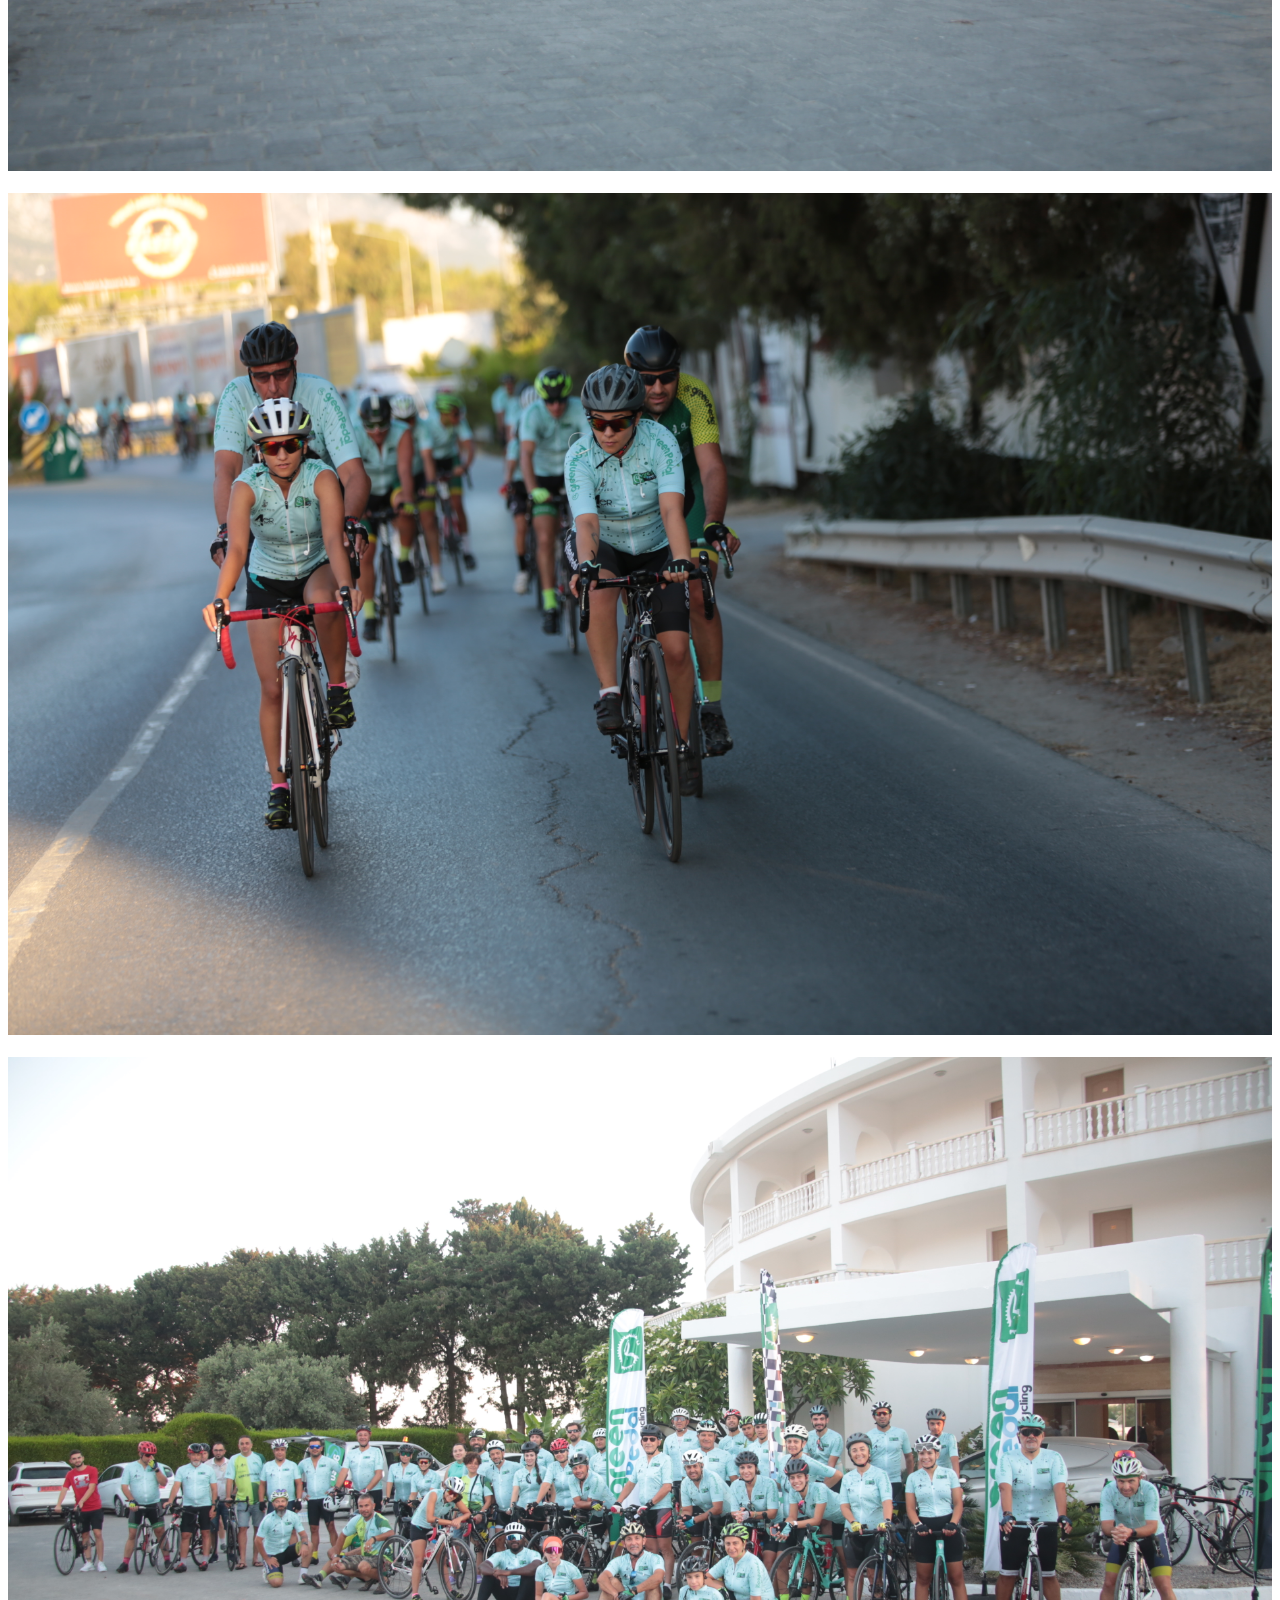
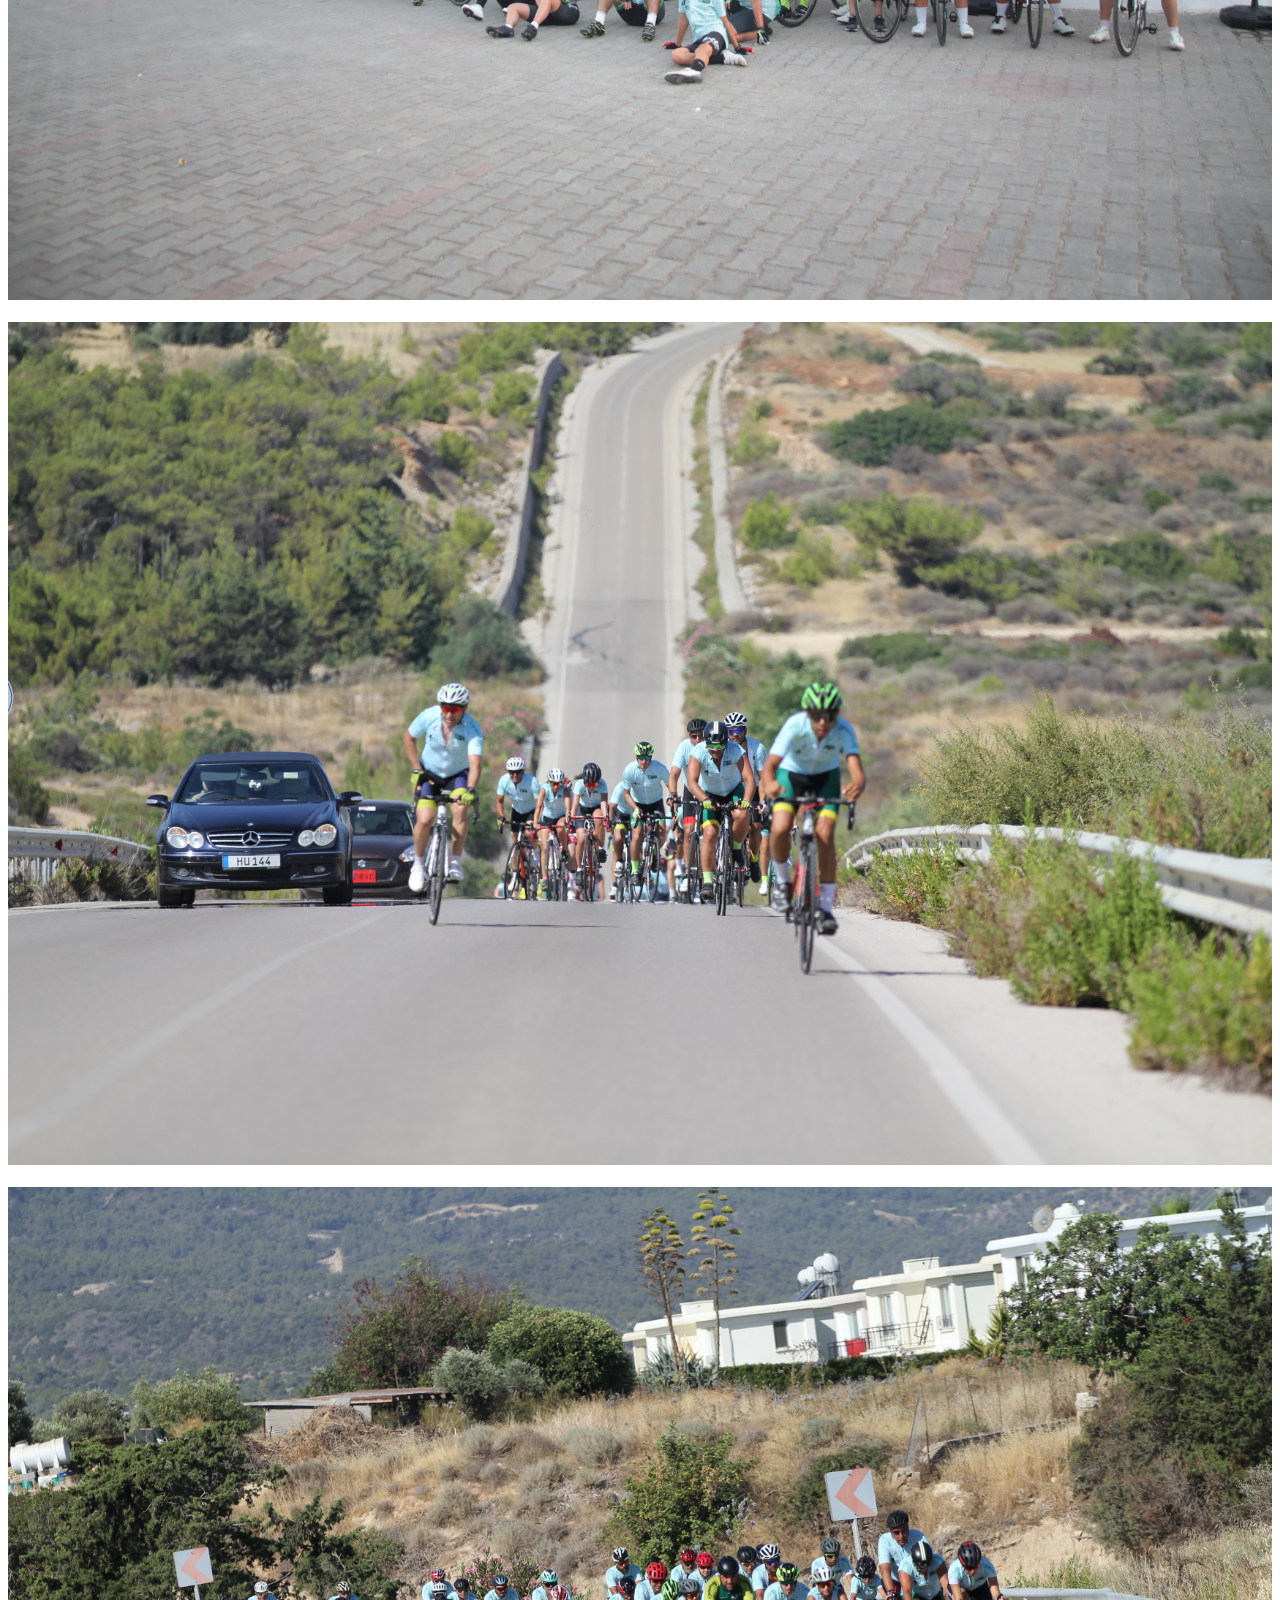
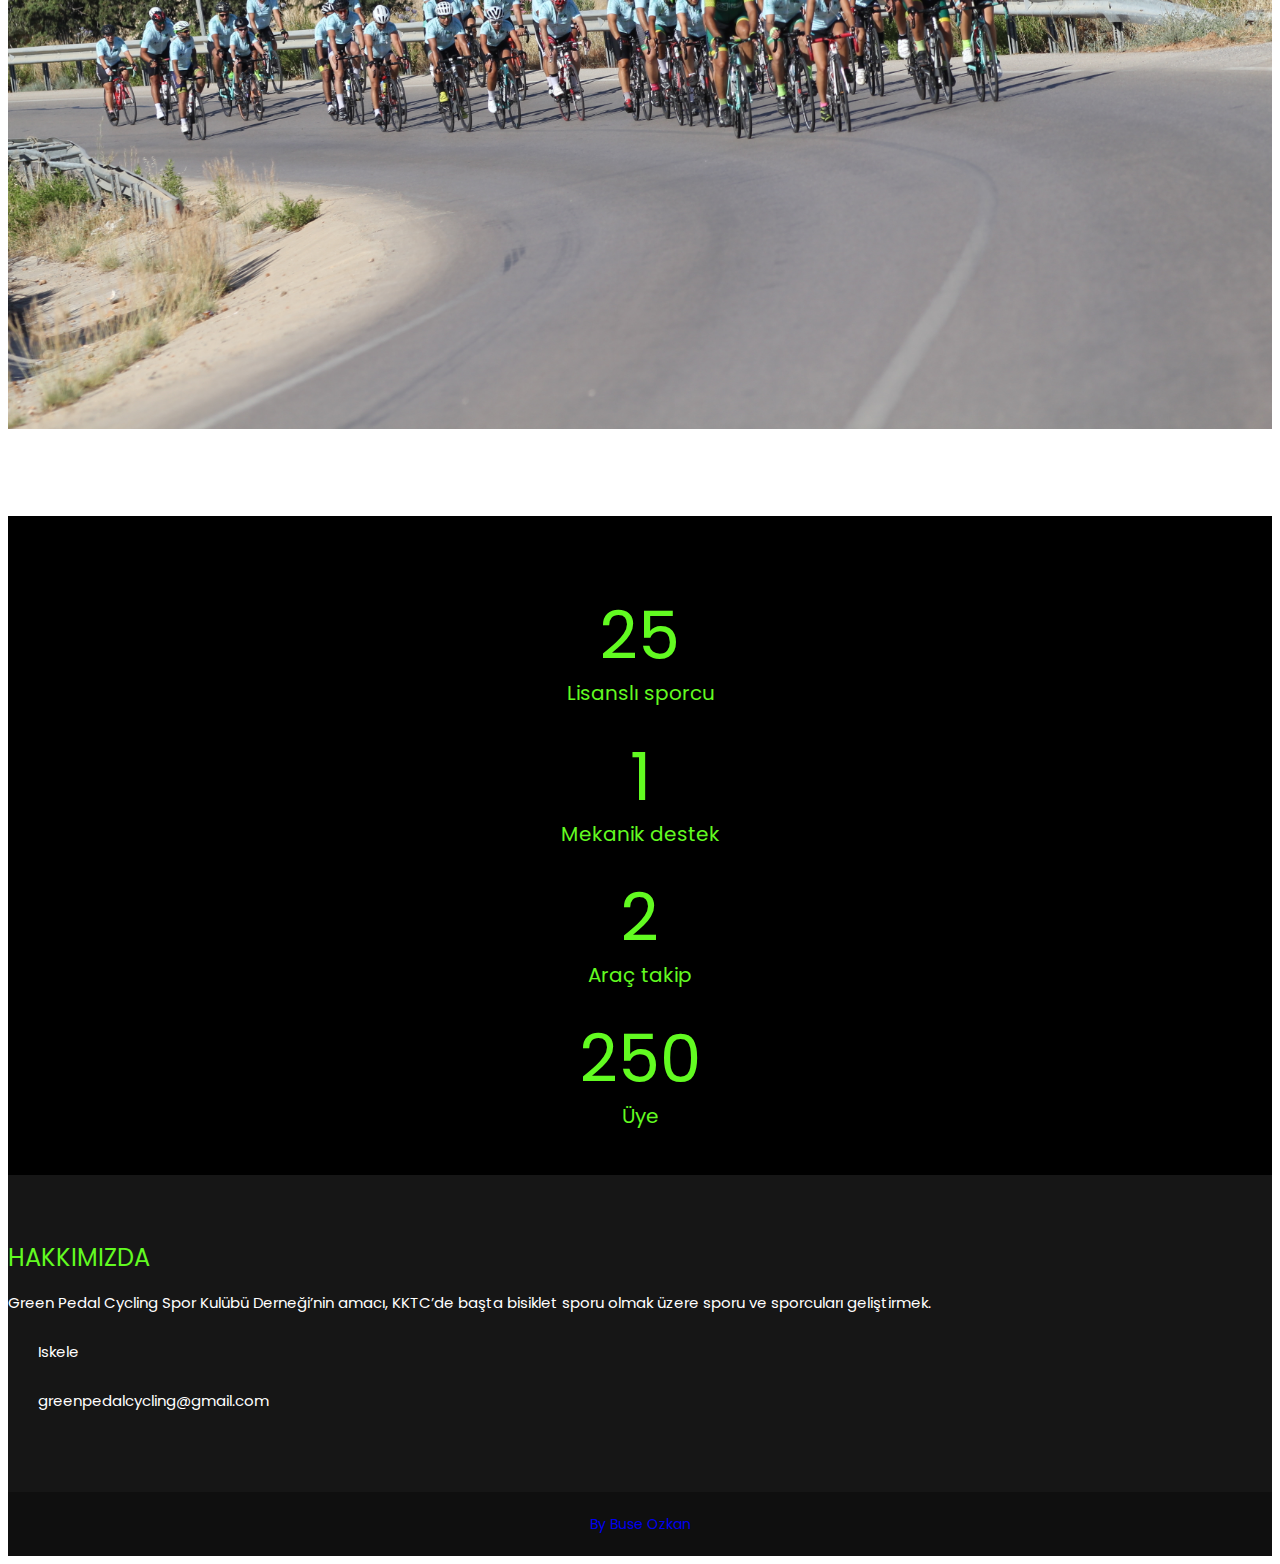
==== commit 7eae850e: "changes made" ====
--- a/index.html
+++ b/index.html
@@ -208,16 +208,8 @@
         <div class="muscle-para">
             <div class="outer">
                 <h3>Cortado GREENPEDAL 4. Ada Turu</h3>
-                <h4>Turumuz neler içeriyor:</h4>
-                <li>✅ Toplamda 2 gün sürecek turda 1 gece Sempati Hotel’de tam pansiyon konaklama </li>
-                <li>✅ Sürüş sırasında güvenlik, atıştırmalıklar, su ve teknik destek </li>
-                <li>✅ Araç takipli tam destek</li>
-                <li>✅ Tura özel sürüş forması </li>
-                <li>✅ Tur anı t-shirt ü.</li>
-                <li>✅ Tur bedelimiz 980 TL / kişi başıdır </li>
-
-                <a href="https://docs.google.com/forms/d/e/1FAIpQLSfOFLVi7xmM_z12SdFySknNEkGzzN-yIrHiACpG9ojQtO3iMg/viewform"
-                    class="btn">KAYIT</a>
+                <h4>Toplam 225 km!</h4>
+
             </div>
         </div>
     </div>
@@ -398,6 +390,51 @@
                     <div class=" col-sm-3 col-xs-12 element-item fitness">
                         <div class="gallery-box">
                             <figure><img src="images/fotolar/img6.jpg" alt=""></figure>
+                        </div>
+                    </div>
+                    <div class=" col-sm-3 col-xs-12 element-item fitness">
+                        <div class="gallery-box">
+                            <figure><img src="images/ada-turu/1.jpeg" alt=""></figure>
+                        </div>
+                    </div>
+                    <div class=" col-sm-3 col-xs-12 element-item fitness">
+                        <div class="gallery-box">
+                            <figure><img src="images/ada-turu/2.jpeg" alt=""></figure>
+                        </div>
+                    </div>
+                    <div class=" col-sm-3 col-xs-12 element-item fitness">
+                        <div class="gallery-box">
+                            <figure><img src="images/ada-turu/3.jpeg" alt=""></figure>
+                        </div>
+                    </div>
+                    <div class=" col-sm-3 col-xs-12 element-item fitness">
+                        <div class="gallery-box">
+                            <figure><img src="images/ada-turu/4.jpeg" alt=""></figure>
+                        </div>
+                    </div>
+                    <div class=" col-sm-3 col-xs-12 element-item fitness">
+                        <div class="gallery-box">
+                            <figure><img src="images/ada-turu/5.jpeg" alt=""></figure>
+                        </div>
+                    </div>
+                    <div class=" col-sm-3 col-xs-12 element-item fitness">
+                        <div class="gallery-box">
+                            <figure><img src="images/ada-turu/6.jpeg" alt=""></figure>
+                        </div>
+                    </div>
+                    <div class=" col-sm-3 col-xs-12 element-item fitness">
+                        <div class="gallery-box">
+                            <figure><img src="images/ada-turu/7.jpeg" alt=""></figure>
+                        </div>
+                    </div>
+                    <div class=" col-sm-3 col-xs-12 element-item fitness">
+                        <div class="gallery-box">
+                            <figure><img src="images/ada-turu/8.jpeg" alt=""></figure>
+                        </div>
+                    </div>
+                    <div class=" col-sm-3 col-xs-12 element-item fitness">
+                        <div class="gallery-box">
+                            <figure><img src="images/ada-turu/9.jpeg" alt=""></figure>
                         </div>
                     </div>
                 </div>
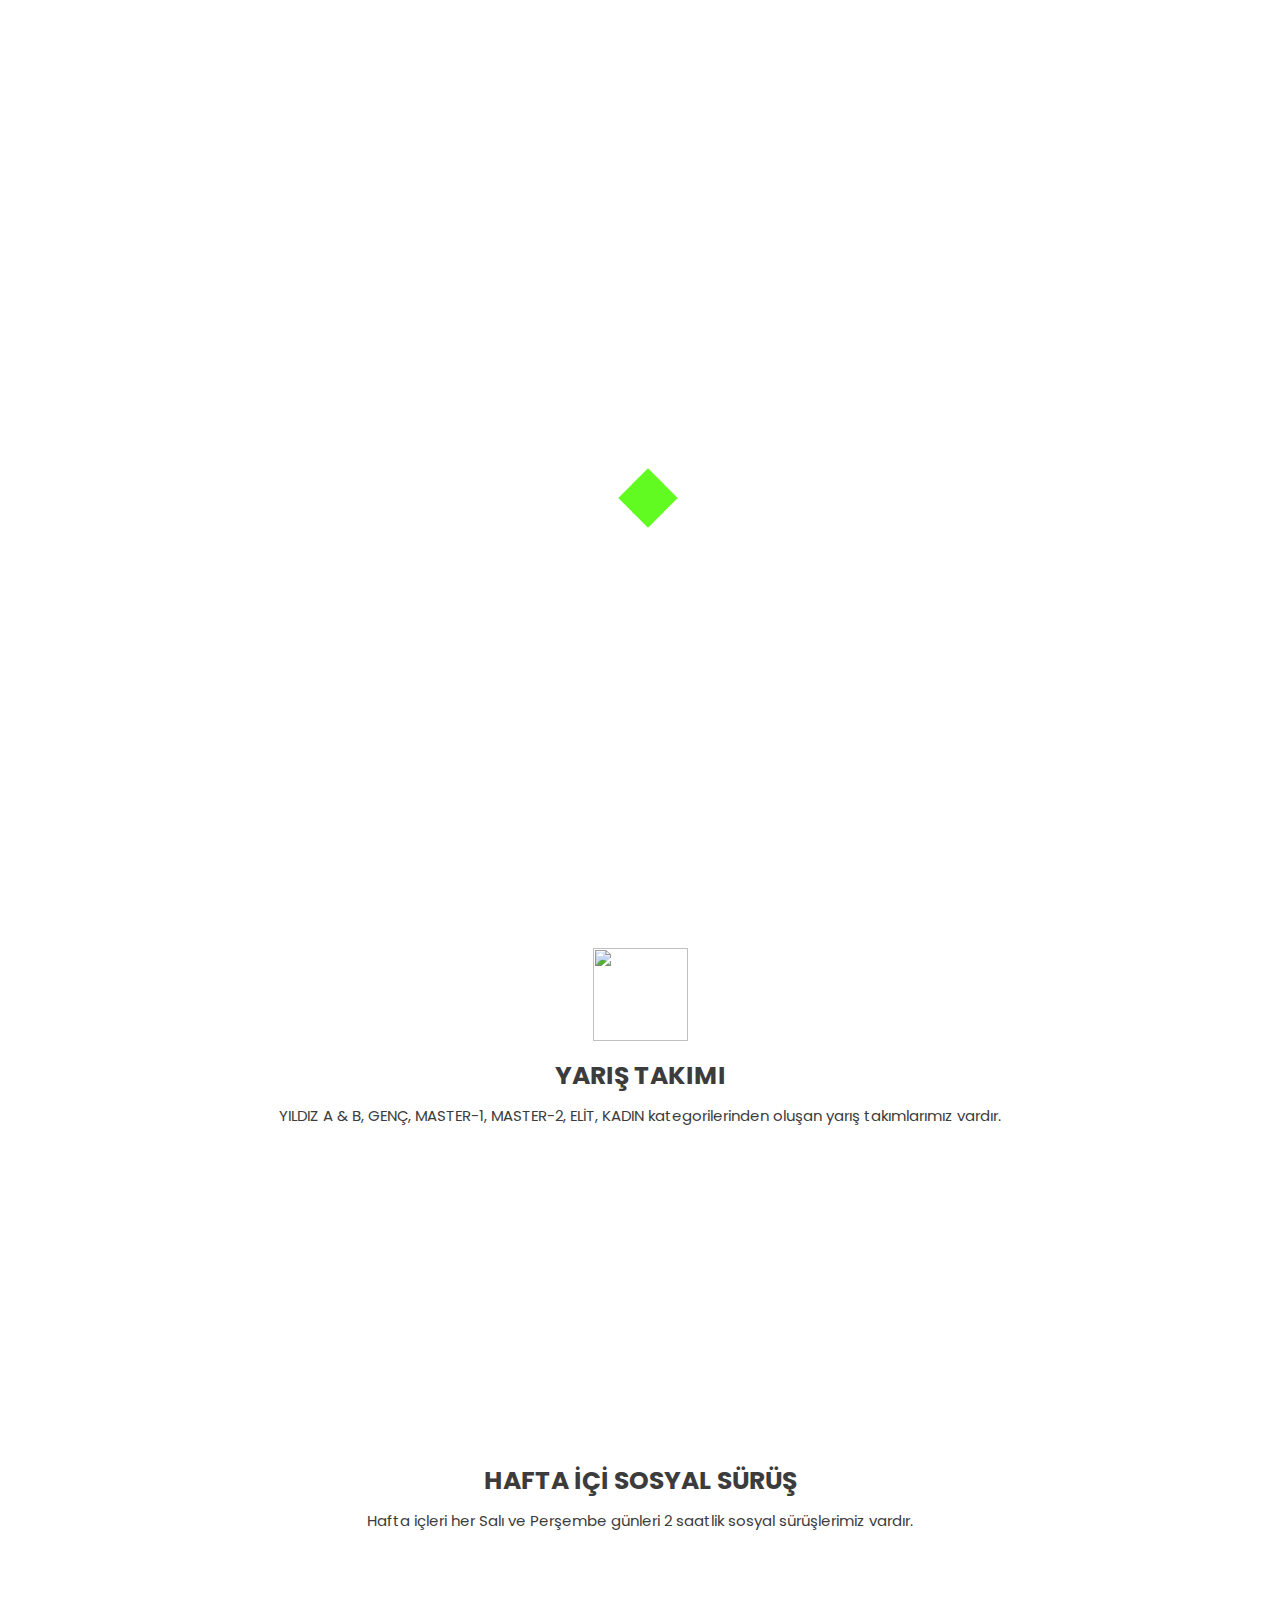
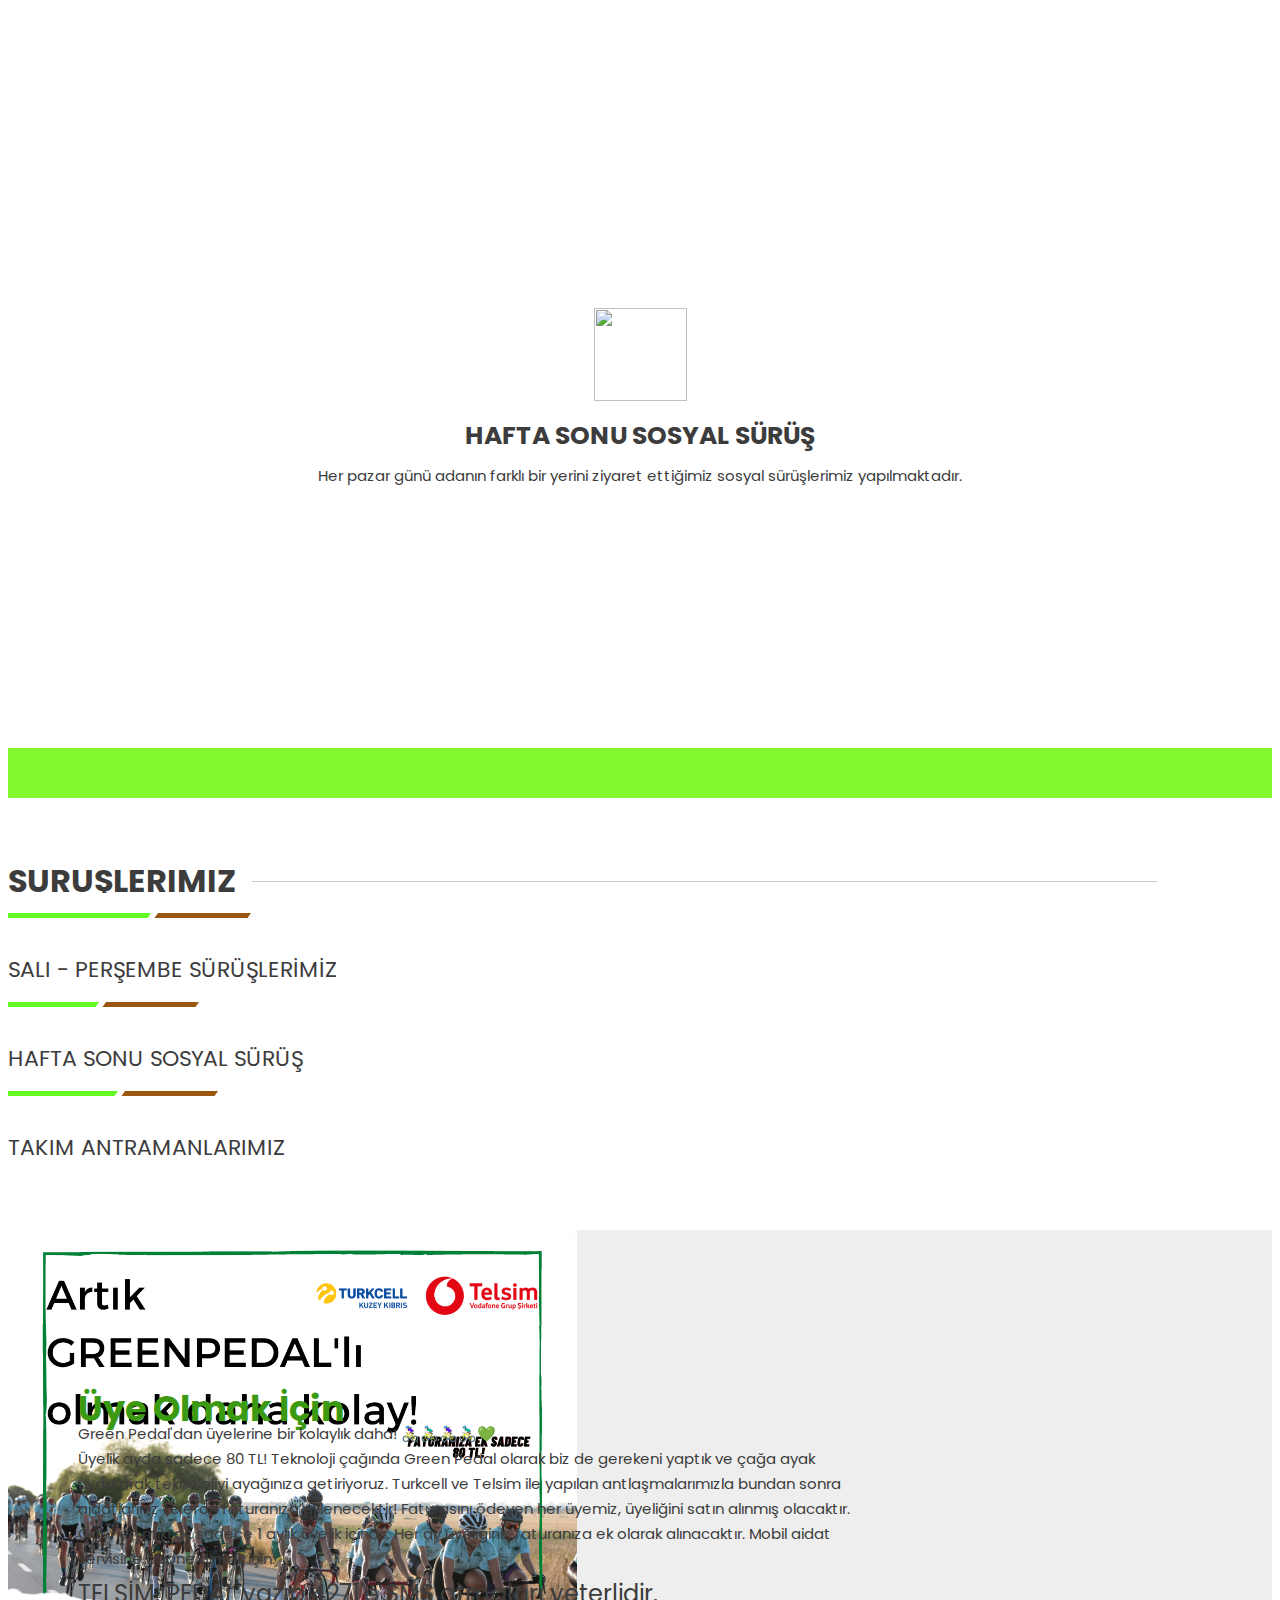
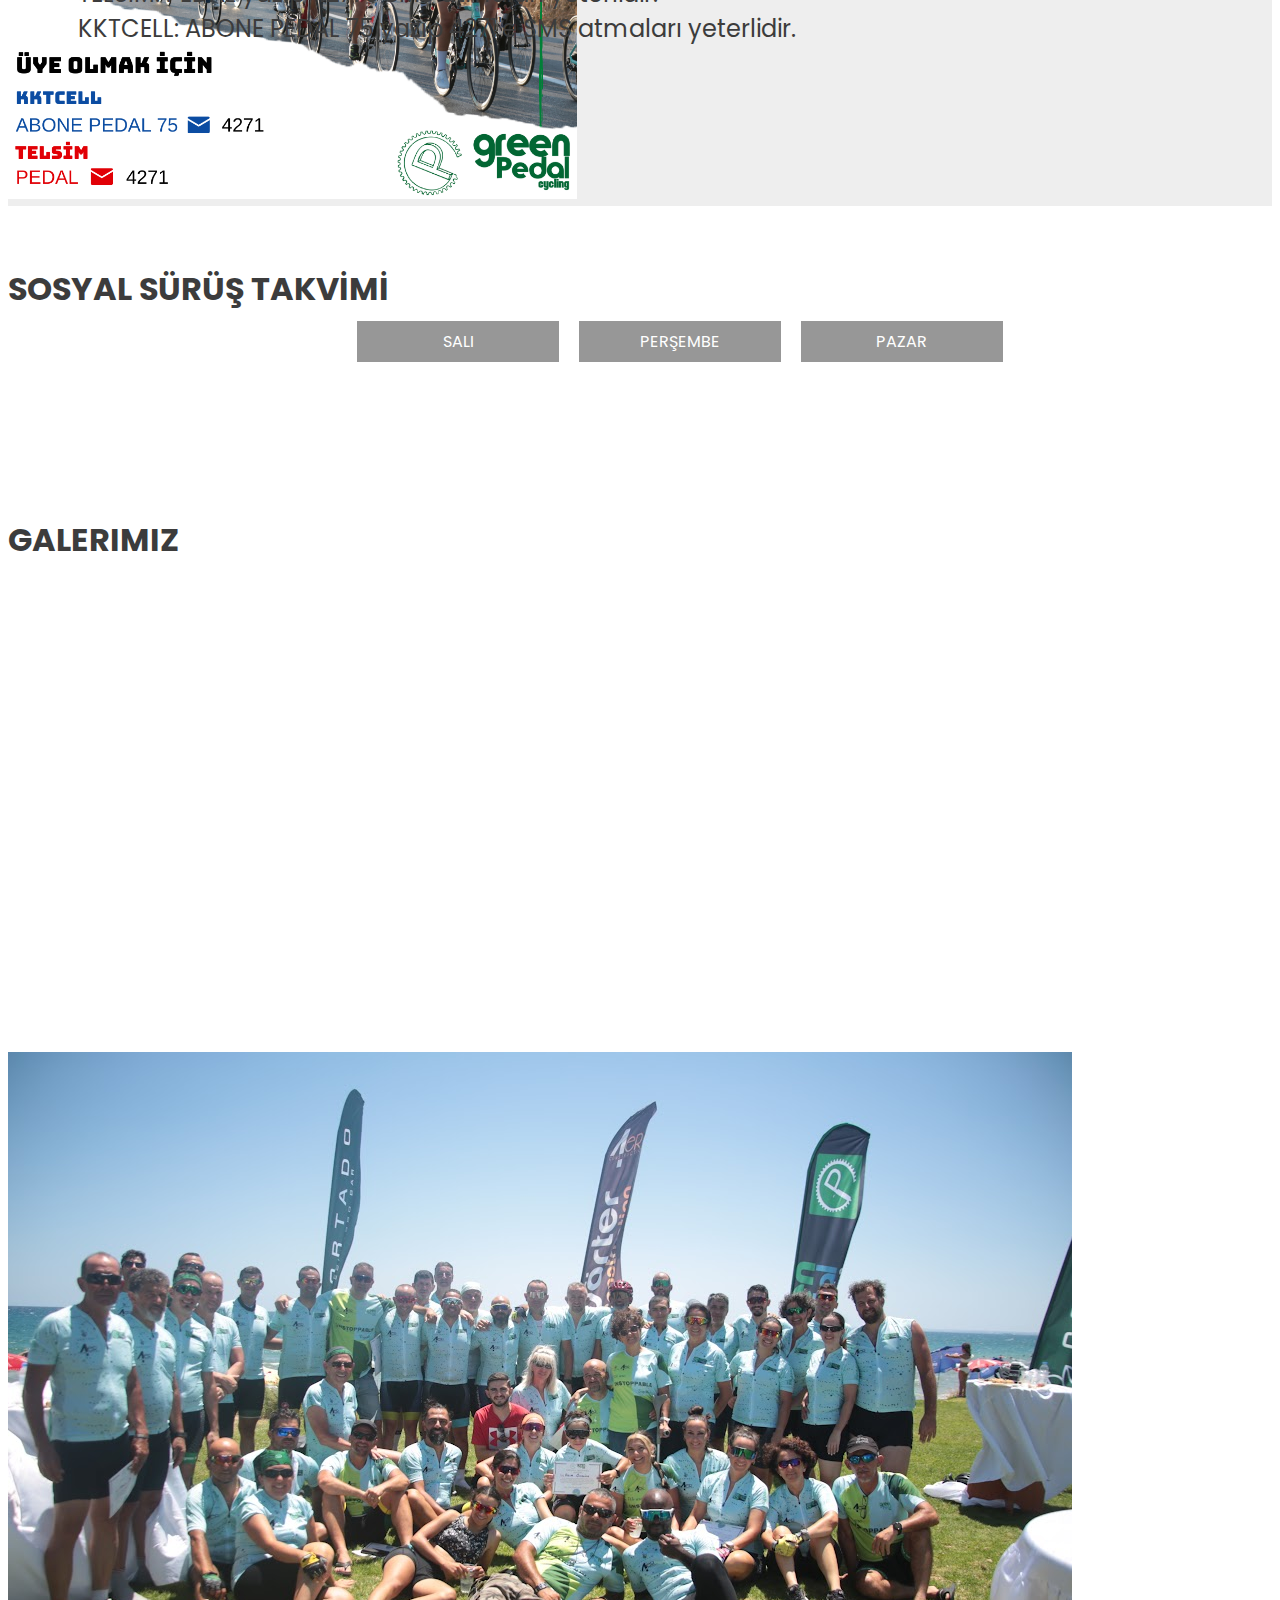
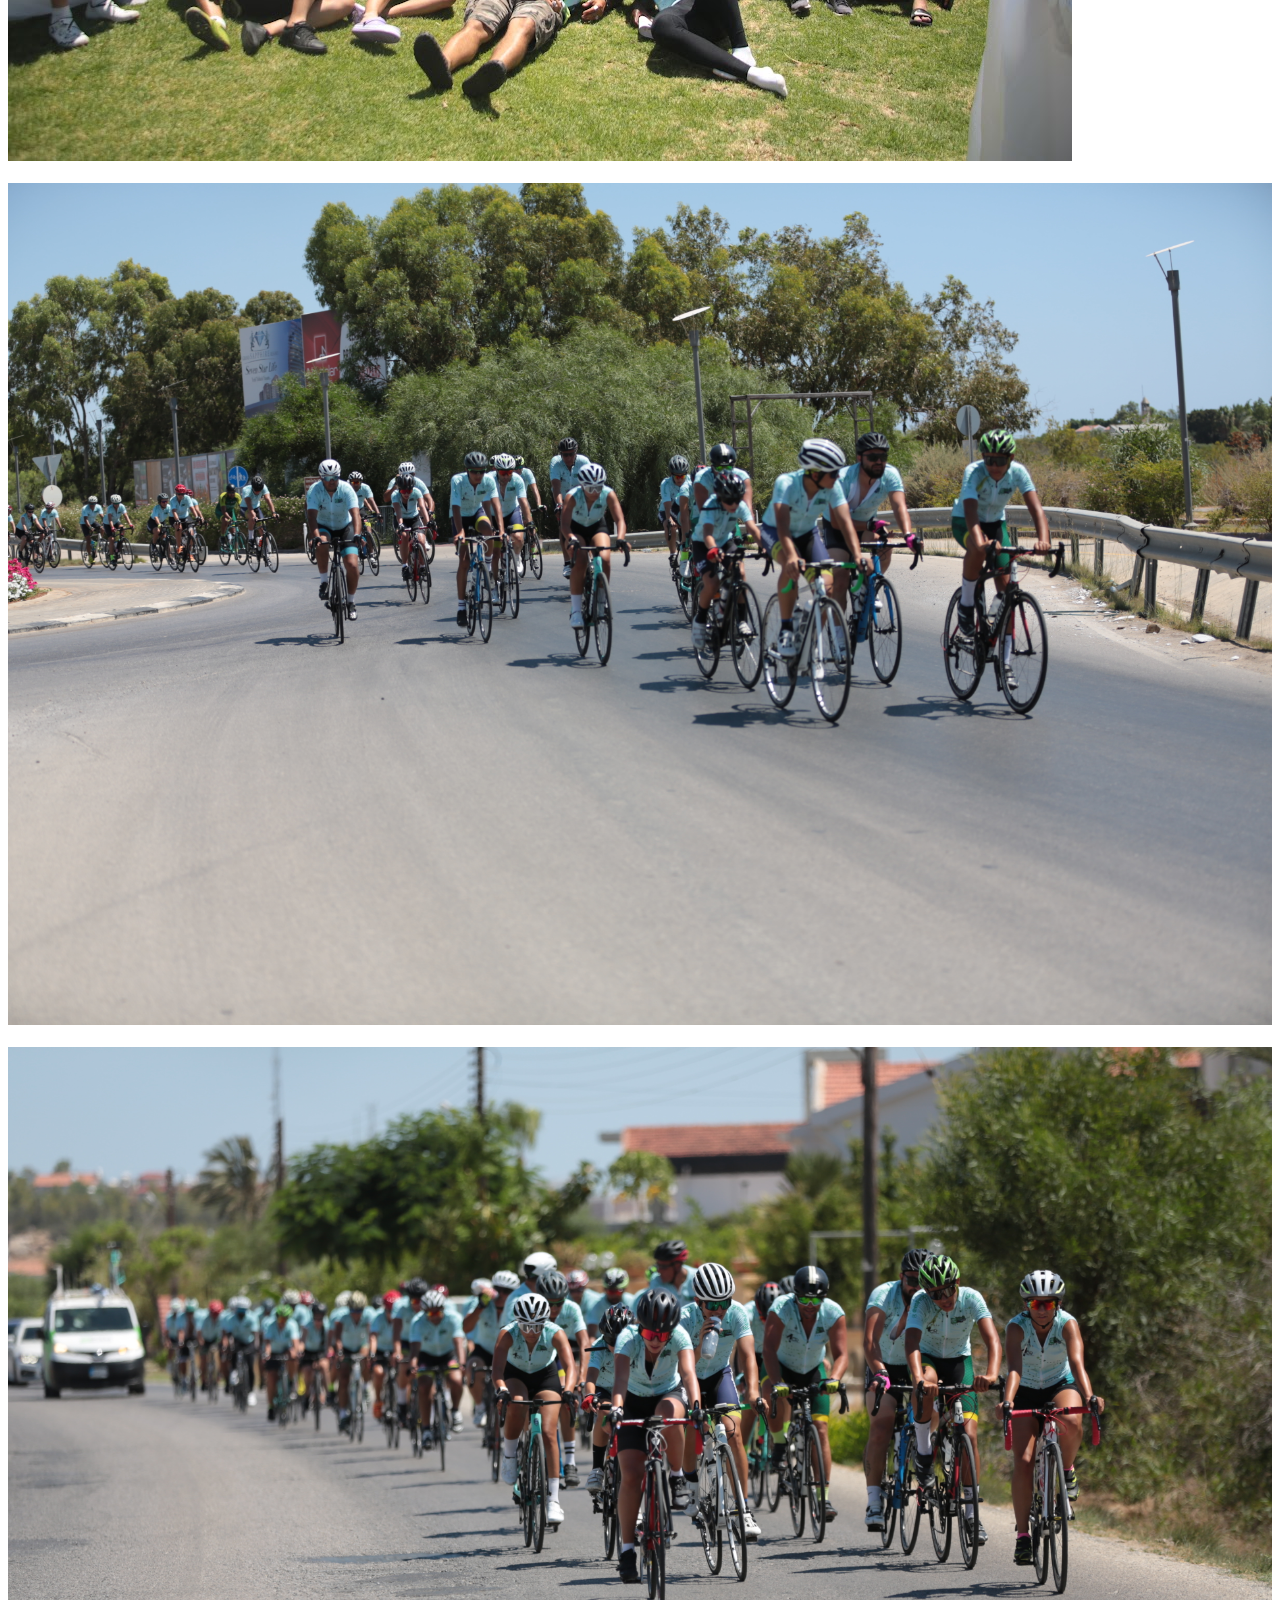
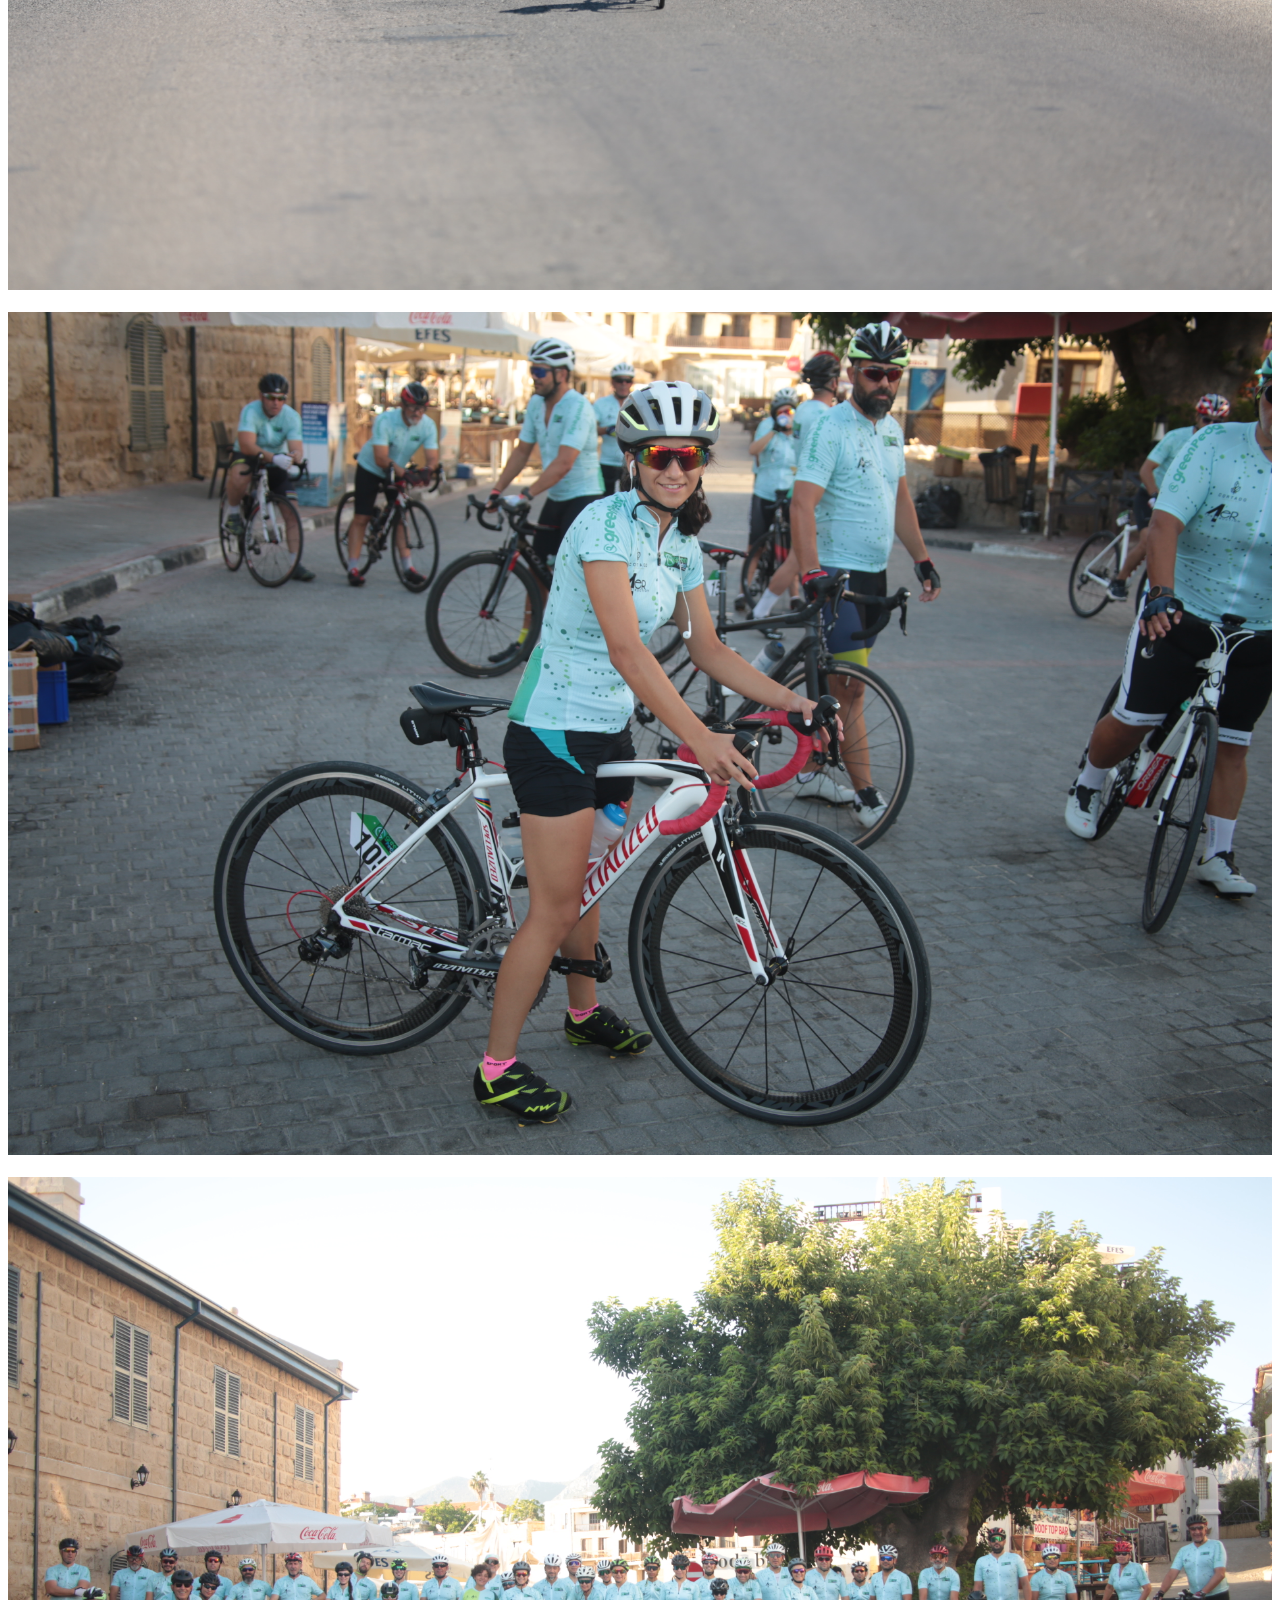
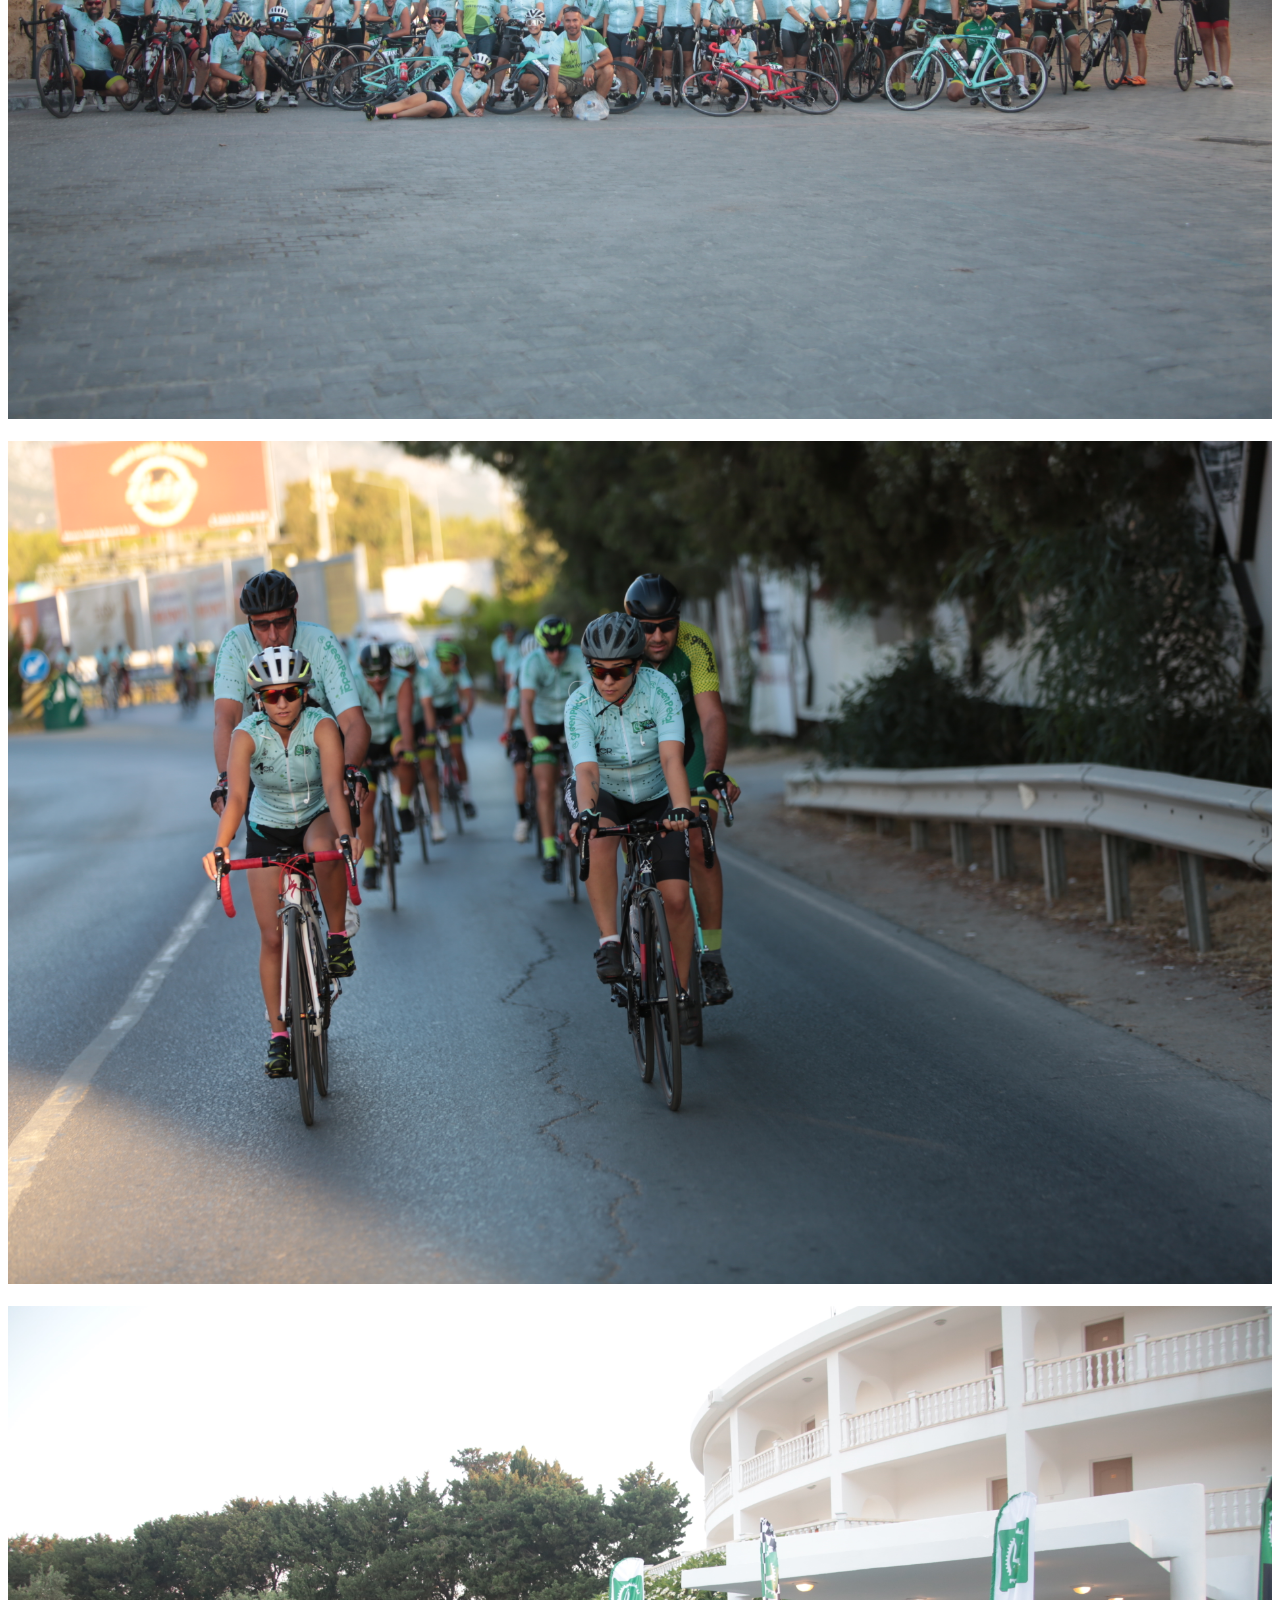
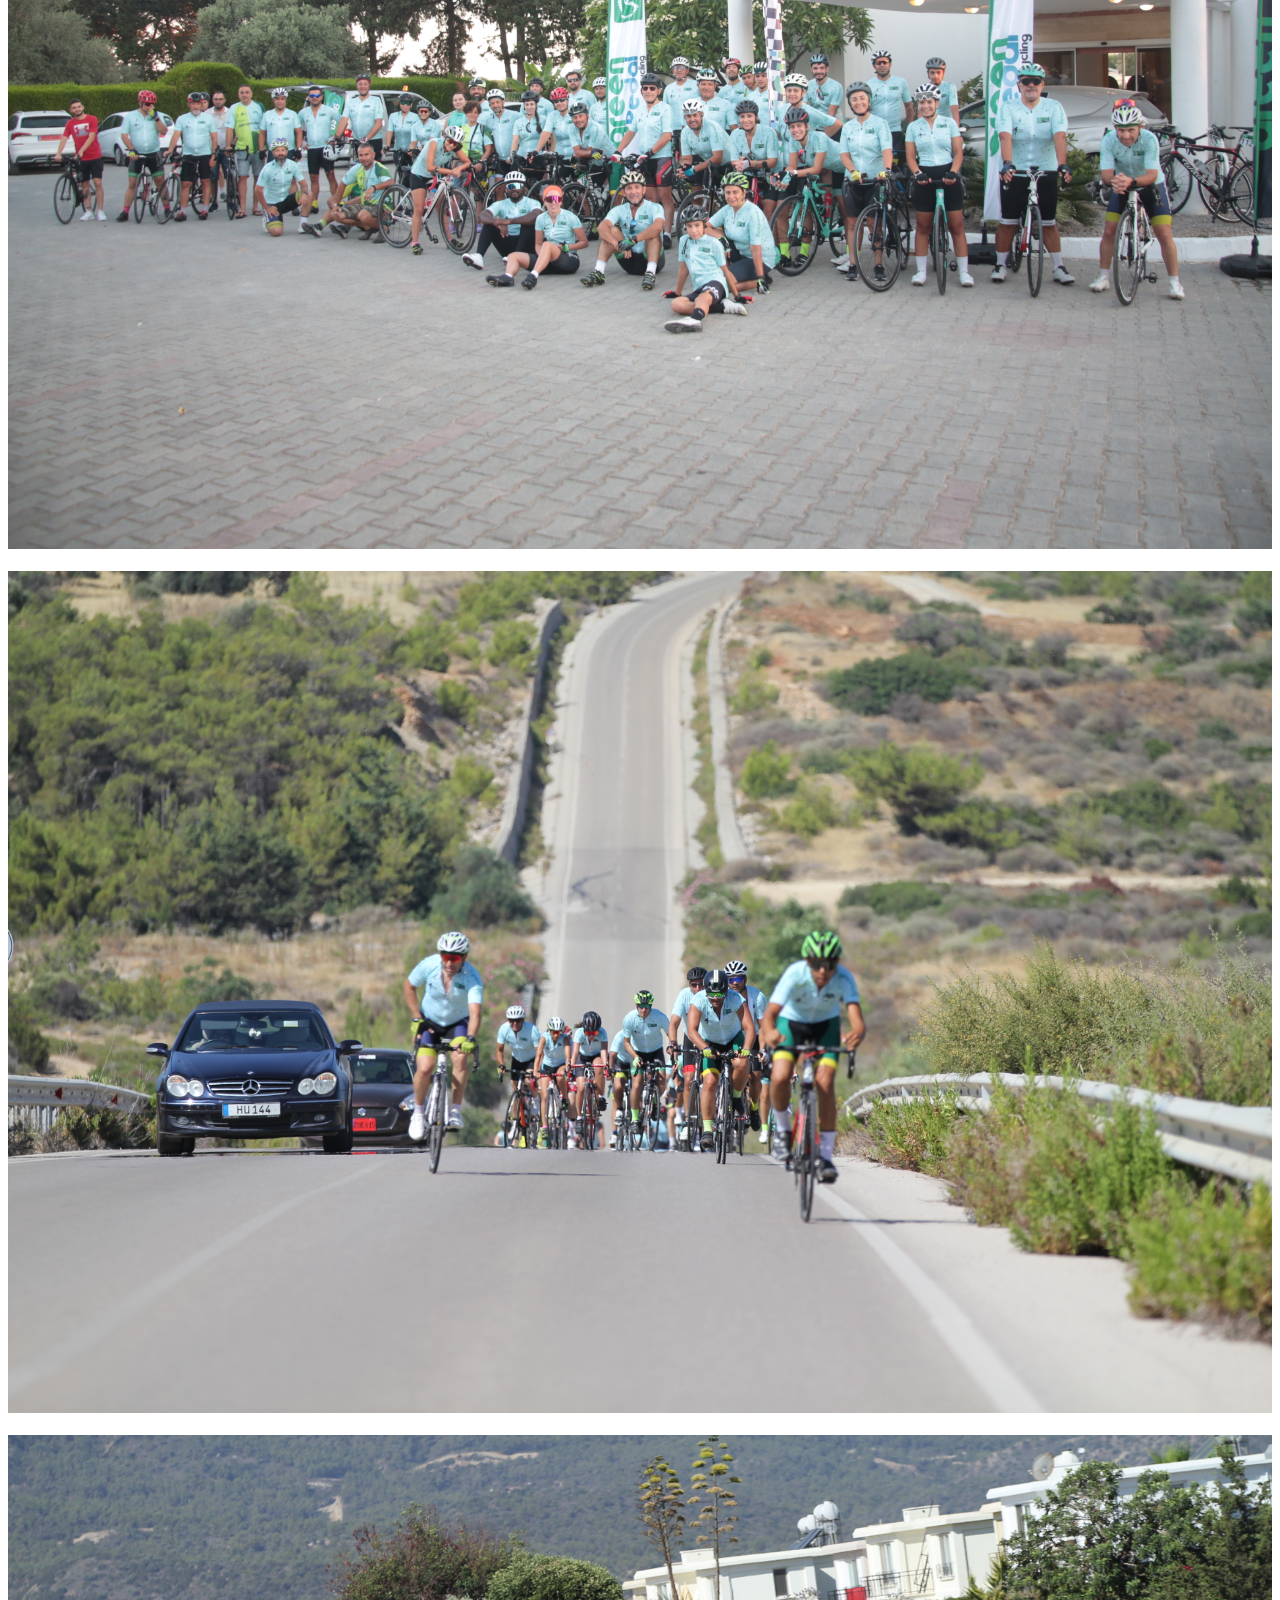
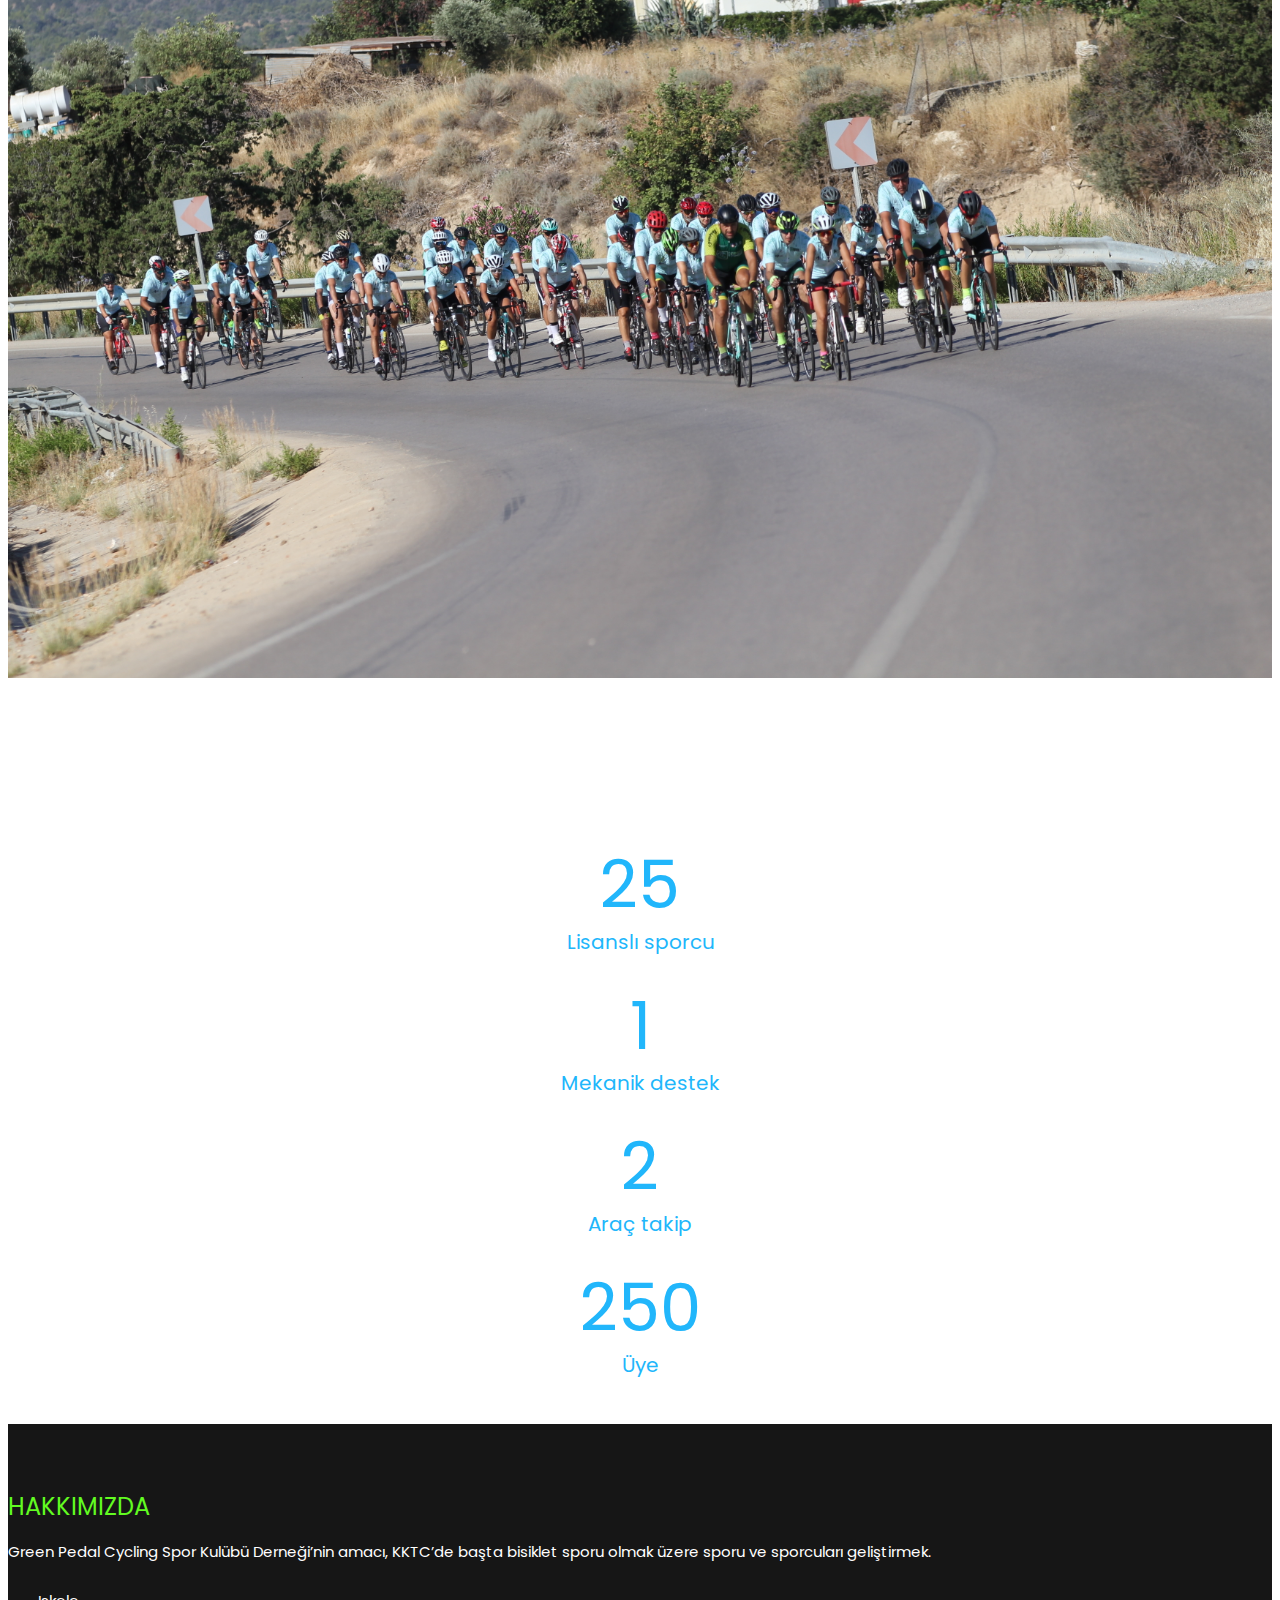
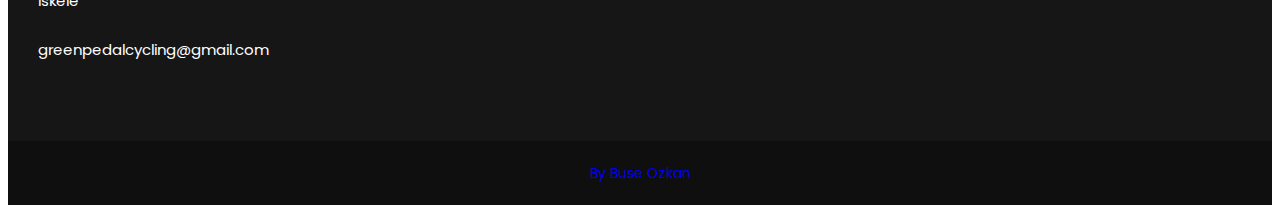
==== commit 8c673775: "uyelik" ====
--- a/index.html
+++ b/index.html
@@ -204,11 +204,24 @@
 
     <!-- Start Muscle Sec -->
     <div class="muscle-outer">
-        <figure><img src="images/tur2.png" alt=""></figure>
+        <figure><img src="images/uye.png" alt=""></figure>
         <div class="muscle-para">
             <div class="outer">
-                <h3>Cortado GREENPEDAL 4. Ada Turu</h3>
-                <h4>Toplam 225 km!</h4>
+                <h3>Üye Olmak İçin</h3>
+                <p>Green Pedal'dan üyelerine bir kolaylık daha! 🚴🏻‍♀️🚴🏻‍♂️🚴🏻‍♀️🚴🏻‍♂️💚 </p>
+                <p>
+                    Üyelik ayda sadece 80 TL!
+                    Teknoloji çağında Green Pedal olarak biz de gerekeni yaptık ve çağa ayak uydurarak
+                    teknolojiyi ayağınıza getiriyoruz.
+                    Turkcell ve Telsim ile yapılan antlaşmalarımızla bundan sonra aidatlarınız telefon faturanıza
+                    eklenecektir! Faturasını ödeyen her üyemiz, üyeliğini satın alınmış olacaktır. Ödenen miktar, sadece
+                    1 aylık üyelik içindir. Her ay üyeliğiniz faturanıza ek olarak alınacaktır.
+                    Mobil aidat servisine abone olmak için:</p>
+                <p class="aidat">TELSİM:
+                    PEDAL yazıp 4271'e SMS atmaları yeterlidir. </p>
+                <p class="aidat">KKTCELL:
+                    ABONE PEDAL 75 yazıp 4271'e SMS atmaları yeterlidir.</p>
+
 
             </div>
         </div>
--- a/css/custom.css
+++ b/css/custom.css
@@ -403,7 +403,6 @@
 }
 .banner-shadow {
 	position: absolute;
-	;
 	top: 0;
 	left: 0;
 	width: 100%;
@@ -455,9 +454,9 @@
 	padding: 7px 12px;
 	border-radius: 0;
 	background: none;
-	border: 2px solid #62fb21;
+	border: 2px solid #2183fb;
 	font-size: 16px;
-	color: #62fb21;
+	color: #2183fb;
 	-moz-transition: all 0.3s ease 0s;
 	-o-transition: all 0.3s ease 0s;
 	-webkit-transition: all 0.3s ease 0s;
@@ -466,7 +465,7 @@
 	cursor: pointer;
 }
 .btn:hover, .btn:focus {
-	background: #62fb21;
+	background: #2183fb;
 	color: #fff;
 }
 .inner-banner .content {
@@ -685,7 +684,7 @@
 }
 .muscle-para h3 {
 	font-size: 35px;
-	color: #62fb21;
+	color: #3b9a12;
 }
 .muscle-para h4 {
 	font-size: 49px;
@@ -894,12 +893,12 @@
 /* ================================================== */
 .counter-outer {
 	padding: 50px 0 45px 0;
-	background: #000 url(../images/count_1.jpg) no-repeat center top / cover;
+	background: white no-repeat center top / cover;
 	text-align: center;
 	background-attachment: fixed;
 }
 .counter-box strong {
-	color: #62fb21;
+	color: #21b6fb;
 	font-size: 66px;
 	display: block;
 	padding: 10px 0;
@@ -907,7 +906,7 @@
 	line-height: 70px;
 }
 .counter-box small {
-	color: #62fb21;
+	color: #21b6fb;
 	font-size: 20px
 }
 /* ================================================== */
@@ -969,7 +968,7 @@
 /* ================================================== */
 .footer {
 	display: block;
-	background: #161616 url(../images/footer_bg.png) no-repeat center top / cover;
+	background: #161616 url(../images/footer-bg.png) no-repeat center top / cover;
 }
 .footer-top {
 	padding-top: 70px;
@@ -1117,7 +1116,9 @@
 /* 06. About Us */
 /* ================================================== */
 .about-us-banner {
-	background: url(../images/about-us-banner.png) no-repeat center top / cover;
+	background: url(../images/about.png) no-repeat center top / cover;
+	position: relative;
+	overflow-x: hidden;
 }
 .about-top-outer {
 	padding: 63px 0 18px 0;
@@ -1520,6 +1521,10 @@
 	opacity: 0.5;
 	transition: all 0.3s ease 0s;
 }
+.aidat {
+	font-size: x-large;
+	margin-top: 10px;
+}
 .comments-wrapper ul.comments li .com-txt a:hover {
 	color: #62fb21;
 }
@@ -1530,8 +1535,6 @@
 /* 11. İLETİŞİM Page */
 /* ================================================== */
 .contact-us-banner {
-	background: url(../images/1.png) no-repeat center top / cover;
-	width: 2000px !important;
 	
 }
 .contact-outer {
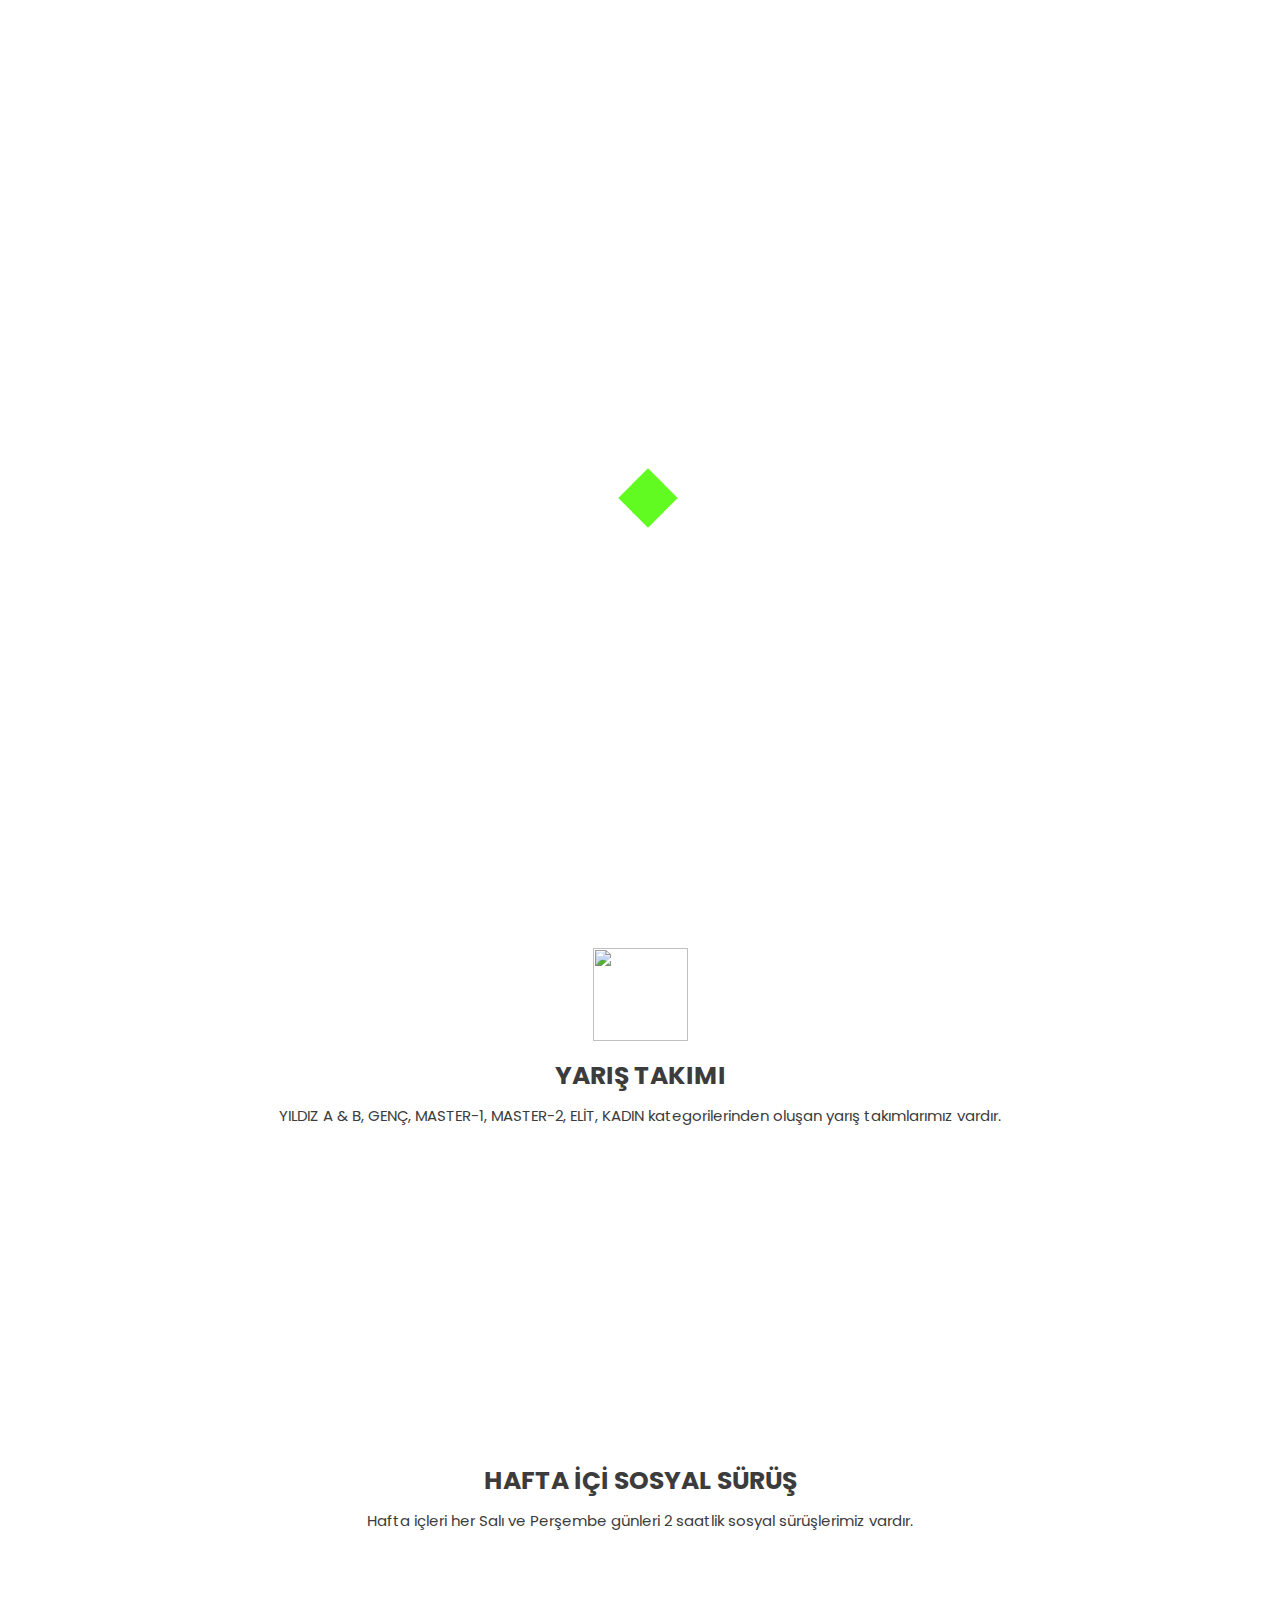
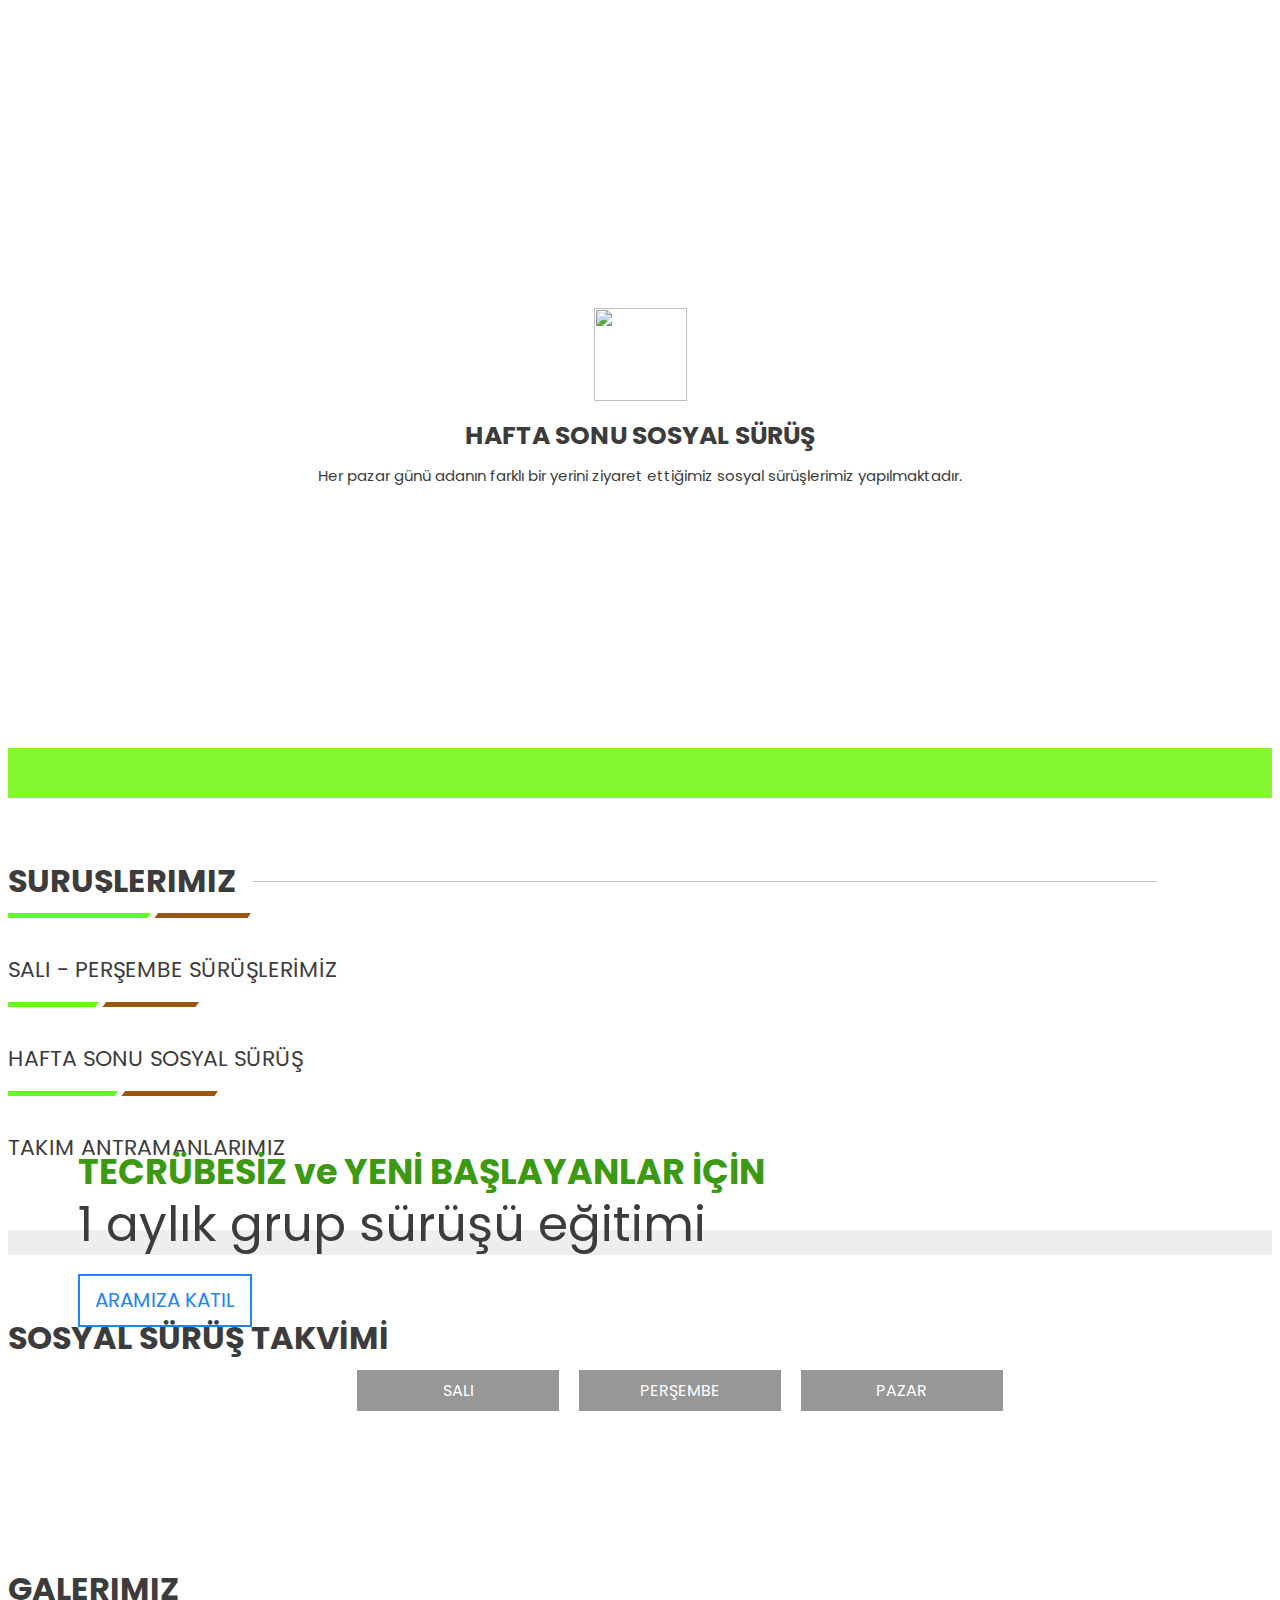
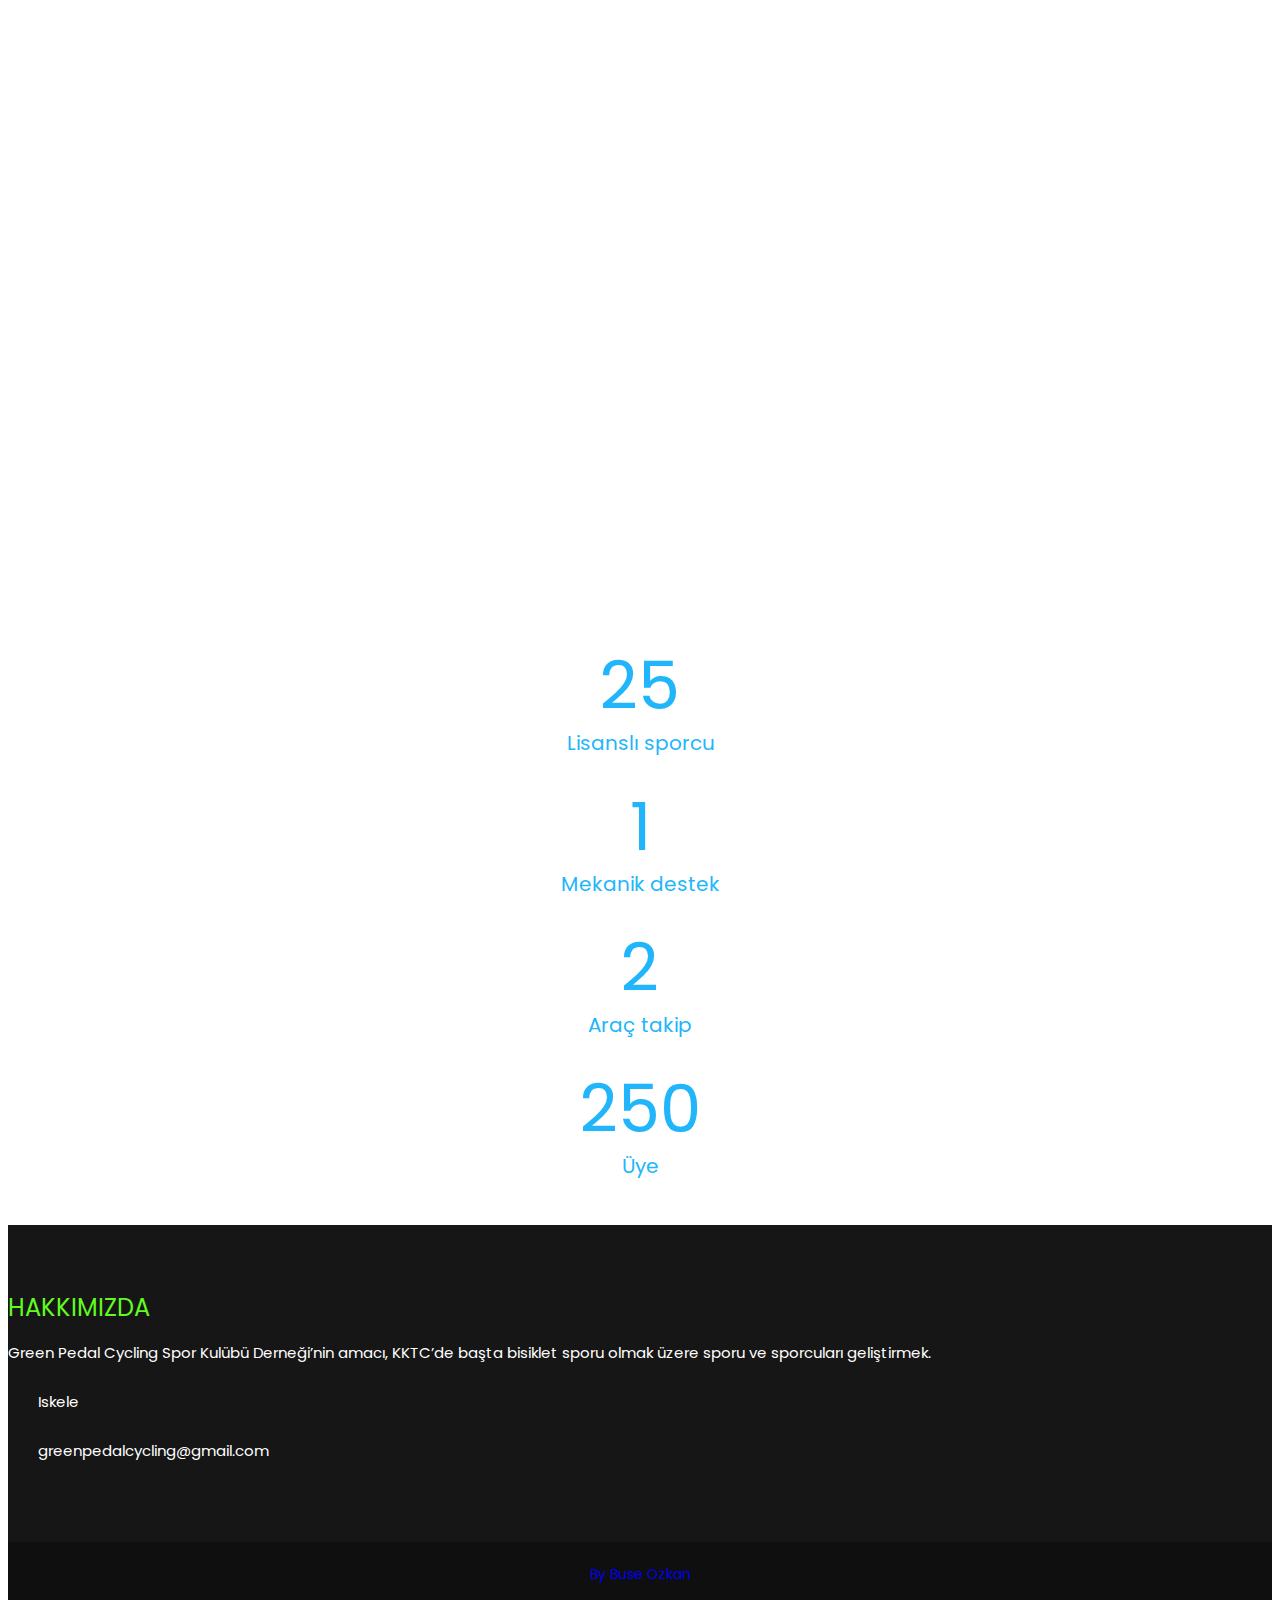
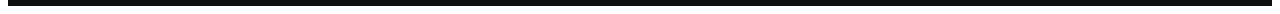
==== commit d28b52cd: "news update" ====
--- a/index.html
+++ b/index.html
@@ -8,7 +8,7 @@
     <meta name="description" content="">
     <meta name="author" content="">
     <link rel="shortcut icon" type="image/x-icon" href="images/favicon.ico">
-    <title>GREENPEDAL</title>
+    <title>GREENPEDAL Template</title>
     <!-- Reset CSS -->
     <link href="css/reset.css" rel="stylesheet" type="text/css">
     <!-- Bootstrap -->
@@ -43,7 +43,6 @@
     </div>
     <!-- End Preloader -->
 
-    <!-- //buse -->
     <!-- Start Header -->
     <header>
         <!-- Start Header Sec -->
@@ -78,9 +77,9 @@
                                 </li>
                                 <li class="nav-item">
                                     <a class="nav-link" href="trainers.html">Trainers</a>
-                                </li>
-                                <li class="nav-item">
-                                    <a class="nav-link" href="news.html">News</a> -->
+                                </li> -->
+                                    <li class="nav-item">
+                                        <a class="nav-link" href="news.html">Haberler</a>
                                     </li>
                                     <li class="nav-item">
                                         <a class="nav-link" href="contact-us.html">İletişim</a>
@@ -204,25 +203,12 @@
 
     <!-- Start Muscle Sec -->
     <div class="muscle-outer">
-        <figure><img src="images/uye.png" alt=""></figure>
+        <figure><img src="images/egitim.jpg" alt=""></figure>
         <div class="muscle-para">
             <div class="outer">
-                <h3>Üye Olmak İçin</h3>
-                <p>Green Pedal'dan üyelerine bir kolaylık daha! 🚴🏻‍♀️🚴🏻‍♂️🚴🏻‍♀️🚴🏻‍♂️💚 </p>
-                <p>
-                    Üyelik ayda sadece 80 TL!
-                    Teknoloji çağında Green Pedal olarak biz de gerekeni yaptık ve çağa ayak uydurarak
-                    teknolojiyi ayağınıza getiriyoruz.
-                    Turkcell ve Telsim ile yapılan antlaşmalarımızla bundan sonra aidatlarınız telefon faturanıza
-                    eklenecektir! Faturasını ödeyen her üyemiz, üyeliğini satın alınmış olacaktır. Ödenen miktar, sadece
-                    1 aylık üyelik içindir. Her ay üyeliğiniz faturanıza ek olarak alınacaktır.
-                    Mobil aidat servisine abone olmak için:</p>
-                <p class="aidat">TELSİM:
-                    PEDAL yazıp 4271'e SMS atmaları yeterlidir. </p>
-                <p class="aidat">KKTCELL:
-                    ABONE PEDAL 75 yazıp 4271'e SMS atmaları yeterlidir.</p>
-
-
+                <h3>TECRÜBESİZ ve YENİ BAŞLAYANLAR İÇİN</h3>
+                <h4>1 aylık grup sürüşü eğitimi</h4>
+                <a href="contact-us.html" class="btn">ARAMIZA KATIL</a>
             </div>
         </div>
     </div>
@@ -403,51 +389,6 @@
                     <div class=" col-sm-3 col-xs-12 element-item fitness">
                         <div class="gallery-box">
                             <figure><img src="images/fotolar/img6.jpg" alt=""></figure>
-                        </div>
-                    </div>
-                    <div class=" col-sm-3 col-xs-12 element-item fitness">
-                        <div class="gallery-box">
-                            <figure><img src="images/ada-turu/1.jpeg" alt=""></figure>
-                        </div>
-                    </div>
-                    <div class=" col-sm-3 col-xs-12 element-item fitness">
-                        <div class="gallery-box">
-                            <figure><img src="images/ada-turu/2.jpeg" alt=""></figure>
-                        </div>
-                    </div>
-                    <div class=" col-sm-3 col-xs-12 element-item fitness">
-                        <div class="gallery-box">
-                            <figure><img src="images/ada-turu/3.jpeg" alt=""></figure>
-                        </div>
-                    </div>
-                    <div class=" col-sm-3 col-xs-12 element-item fitness">
-                        <div class="gallery-box">
-                            <figure><img src="images/ada-turu/4.jpeg" alt=""></figure>
-                        </div>
-                    </div>
-                    <div class=" col-sm-3 col-xs-12 element-item fitness">
-                        <div class="gallery-box">
-                            <figure><img src="images/ada-turu/5.jpeg" alt=""></figure>
-                        </div>
-                    </div>
-                    <div class=" col-sm-3 col-xs-12 element-item fitness">
-                        <div class="gallery-box">
-                            <figure><img src="images/ada-turu/6.jpeg" alt=""></figure>
-                        </div>
-                    </div>
-                    <div class=" col-sm-3 col-xs-12 element-item fitness">
-                        <div class="gallery-box">
-                            <figure><img src="images/ada-turu/7.jpeg" alt=""></figure>
-                        </div>
-                    </div>
-                    <div class=" col-sm-3 col-xs-12 element-item fitness">
-                        <div class="gallery-box">
-                            <figure><img src="images/ada-turu/8.jpeg" alt=""></figure>
-                        </div>
-                    </div>
-                    <div class=" col-sm-3 col-xs-12 element-item fitness">
-                        <div class="gallery-box">
-                            <figure><img src="images/ada-turu/9.jpeg" alt=""></figure>
                         </div>
                     </div>
                 </div>
